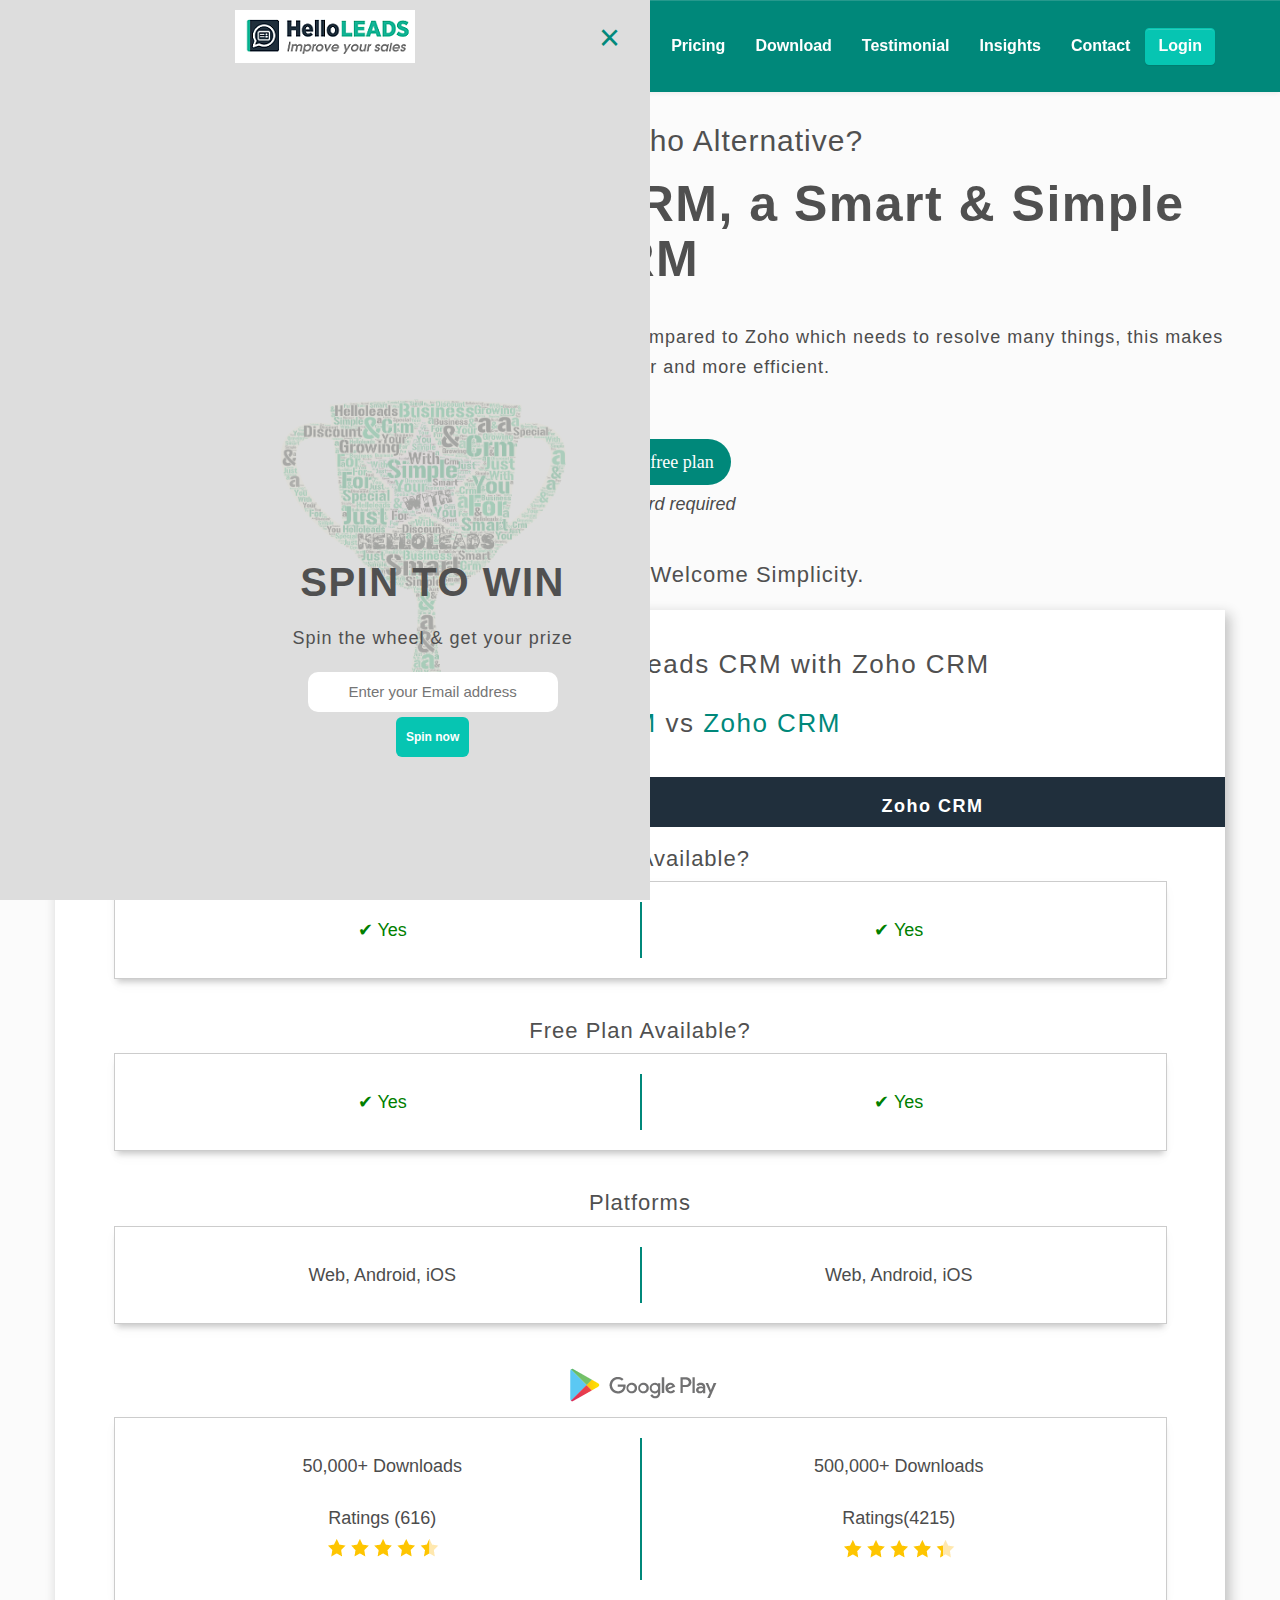
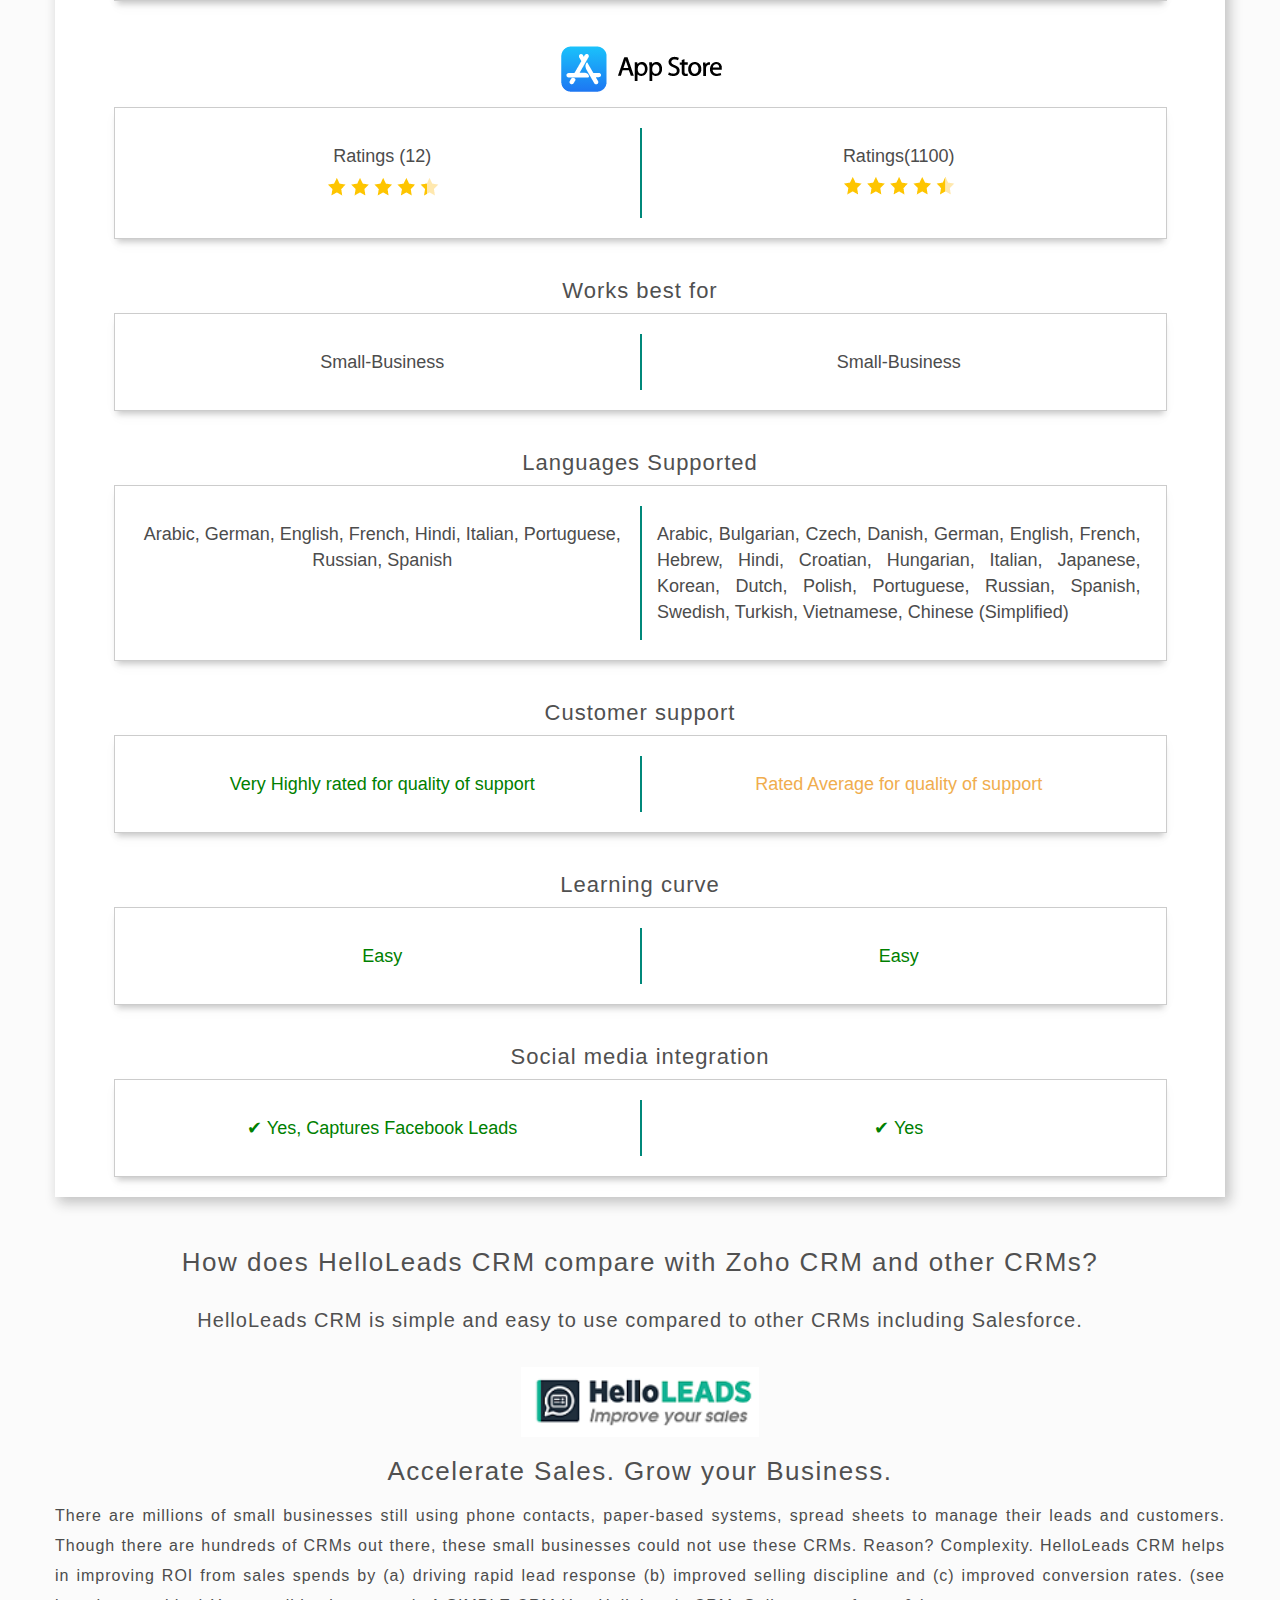
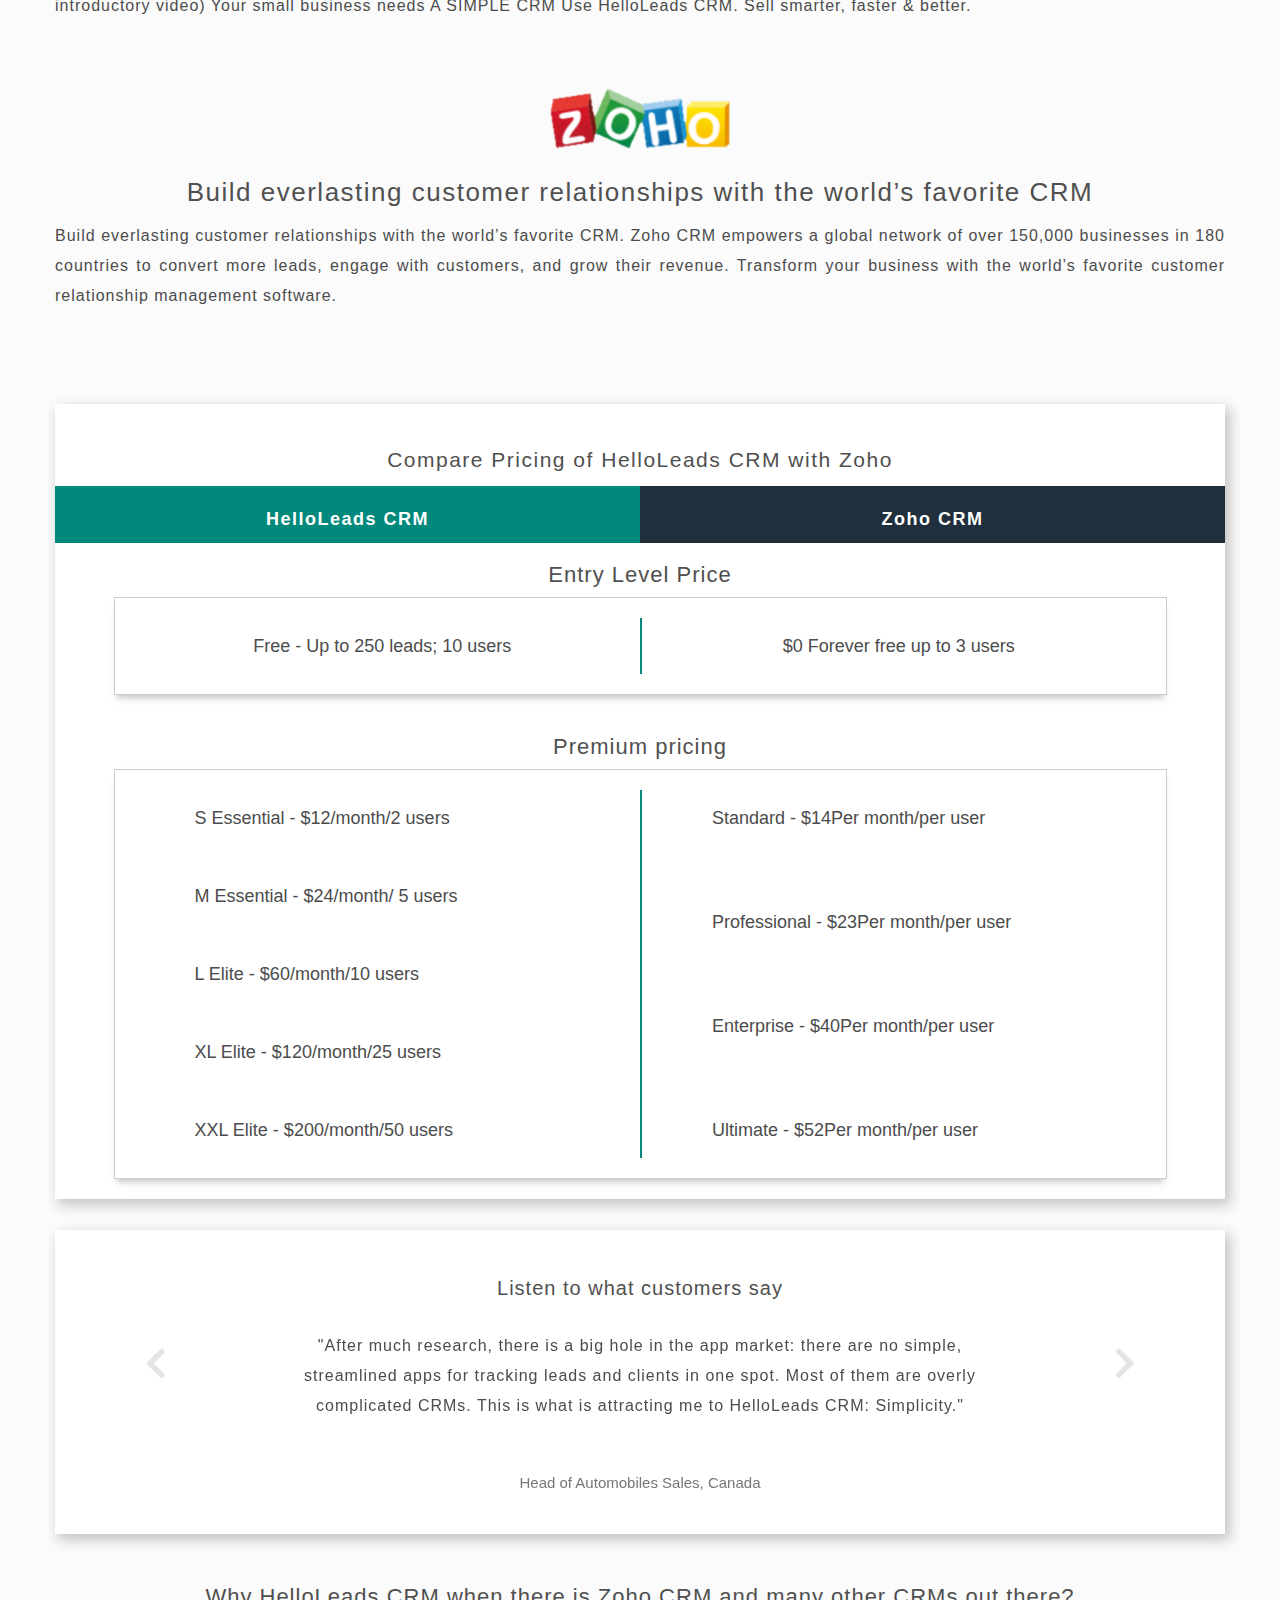
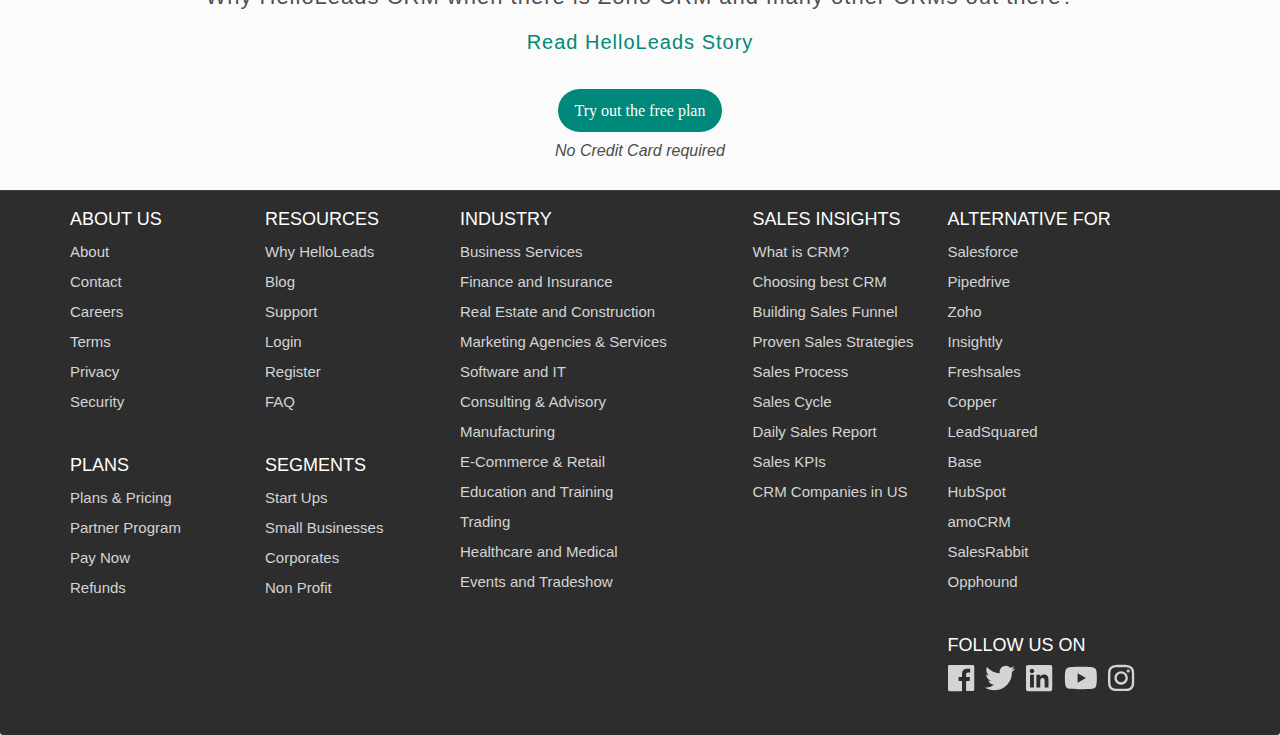
==== index.html @ 7d7be5dc "Add files via upload" ====
<!DOCTYPE html>
<!-- saved from url=(0065)https://www.helloleads.io/compare-crm/salesforce-crm-alternative/ -->
<html class="fontawesome-i2svg-active fontawesome-i2svg-complete"><head><meta http-equiv="Content-Type" content="text/html; charset=UTF-8">

<title>Salesforce  CRM Alternative | HelloLeads vs. Zoho  : A Simple CRM Software Comparison  </title>

  

  <meta name="viewport" content="width=device-width, initial-scale=1">

  <meta name="description" content="Find out why HelloLeads is a better alternative to Salesforce and other most popular CRMs in the market">

  <meta name="keywords" content="Salesforce crm alternatives, Salesforce competitors, Salesforce email alternatives, alternative for Salesforce lead management, Salesforce free alternative">



   <style type="text/css">svg:not(:root).svg-inline--fa{overflow:visible}.svg-inline--fa{display:inline-block;font-size:inherit;height:1em;overflow:visible;vertical-align:-.125em}.svg-inline--fa.fa-lg{vertical-align:-.225em}.svg-inline--fa.fa-w-1{width:.0625em}.svg-inline--fa.fa-w-2{width:.125em}.svg-inline--fa.fa-w-3{width:.1875em}.svg-inline--fa.fa-w-4{width:.25em}.svg-inline--fa.fa-w-5{width:.3125em}.svg-inline--fa.fa-w-6{width:.375em}.svg-inline--fa.fa-w-7{width:.4375em}.svg-inline--fa.fa-w-8{width:.5em}.svg-inline--fa.fa-w-9{width:.5625em}.svg-inline--fa.fa-w-10{width:.625em}.svg-inline--fa.fa-w-11{width:.6875em}.svg-inline--fa.fa-w-12{width:.75em}.svg-inline--fa.fa-w-13{width:.8125em}.svg-inline--fa.fa-w-14{width:.875em}.svg-inline--fa.fa-w-15{width:.9375em}.svg-inline--fa.fa-w-16{width:1em}.svg-inline--fa.fa-w-17{width:1.0625em}.svg-inline--fa.fa-w-18{width:1.125em}.svg-inline--fa.fa-w-19{width:1.1875em}.svg-inline--fa.fa-w-20{width:1.25em}.svg-inline--fa.fa-pull-left{margin-right:.3em;width:auto}.svg-inline--fa.fa-pull-right{margin-left:.3em;width:auto}.svg-inline--fa.fa-border{height:1.5em}.svg-inline--fa.fa-li{width:2em}.svg-inline--fa.fa-fw{width:1.25em}.fa-layers svg.svg-inline--fa{bottom:0;left:0;margin:auto;position:absolute;right:0;top:0}.fa-layers{display:inline-block;height:1em;position:relative;text-align:center;vertical-align:-.125em;width:1em}.fa-layers svg.svg-inline--fa{-webkit-transform-origin:center center;transform-origin:center center}.fa-layers-counter,.fa-layers-text{display:inline-block;position:absolute;text-align:center}.fa-layers-text{left:50%;top:50%;-webkit-transform:translate(-50%,-50%);transform:translate(-50%,-50%);-webkit-transform-origin:center center;transform-origin:center center}.fa-layers-counter{background-color:#ff253a;border-radius:1em;color:#fff;height:1.5em;line-height:1;max-width:5em;min-width:1.5em;overflow:hidden;padding:.25em;right:0;text-overflow:ellipsis;top:0;-webkit-transform:scale(.25);transform:scale(.25);-webkit-transform-origin:top right;transform-origin:top right}.fa-layers-bottom-right{bottom:0;right:0;top:auto;-webkit-transform:scale(.25);transform:scale(.25);-webkit-transform-origin:bottom right;transform-origin:bottom right}.fa-layers-bottom-left{bottom:0;left:0;right:auto;top:auto;-webkit-transform:scale(.25);transform:scale(.25);-webkit-transform-origin:bottom left;transform-origin:bottom left}.fa-layers-top-right{right:0;top:0;-webkit-transform:scale(.25);transform:scale(.25);-webkit-transform-origin:top right;transform-origin:top right}.fa-layers-top-left{left:0;right:auto;top:0;-webkit-transform:scale(.25);transform:scale(.25);-webkit-transform-origin:top left;transform-origin:top left}.fa-lg{font-size:1.33333em;line-height:.75em;vertical-align:-.0667em}.fa-xs{font-size:.75em}.fa-sm{font-size:.875em}.fa-1x{font-size:1em}.fa-2x{font-size:2em}.fa-3x{font-size:3em}.fa-4x{font-size:4em}.fa-5x{font-size:5em}.fa-6x{font-size:6em}.fa-7x{font-size:7em}.fa-8x{font-size:8em}.fa-9x{font-size:9em}.fa-10x{font-size:10em}.fa-fw{text-align:center;width:1.25em}.fa-ul{list-style-type:none;margin-left:2.5em;padding-left:0}.fa-ul>li{position:relative}.fa-li{left:-2em;position:absolute;text-align:center;width:2em;line-height:inherit}.fa-border{border:solid .08em #eee;border-radius:.1em;padding:.2em .25em .15em}.fa-pull-left{float:left}.fa-pull-right{float:right}.fa.fa-pull-left,.fab.fa-pull-left,.fal.fa-pull-left,.far.fa-pull-left,.fas.fa-pull-left{margin-right:.3em}.fa.fa-pull-right,.fab.fa-pull-right,.fal.fa-pull-right,.far.fa-pull-right,.fas.fa-pull-right{margin-left:.3em}.fa-spin{-webkit-animation:fa-spin 2s infinite linear;animation:fa-spin 2s infinite linear}.fa-pulse{-webkit-animation:fa-spin 1s infinite steps(8);animation:fa-spin 1s infinite steps(8)}@-webkit-keyframes fa-spin{0%{-webkit-transform:rotate(0);transform:rotate(0)}100%{-webkit-transform:rotate(360deg);transform:rotate(360deg)}}@keyframes fa-spin{0%{-webkit-transform:rotate(0);transform:rotate(0)}100%{-webkit-transform:rotate(360deg);transform:rotate(360deg)}}.fa-rotate-90{-webkit-transform:rotate(90deg);transform:rotate(90deg)}.fa-rotate-180{-webkit-transform:rotate(180deg);transform:rotate(180deg)}.fa-rotate-270{-webkit-transform:rotate(270deg);transform:rotate(270deg)}.fa-flip-horizontal{-webkit-transform:scale(-1,1);transform:scale(-1,1)}.fa-flip-vertical{-webkit-transform:scale(1,-1);transform:scale(1,-1)}.fa-flip-horizontal.fa-flip-vertical{-webkit-transform:scale(-1,-1);transform:scale(-1,-1)}:root .fa-flip-horizontal,:root .fa-flip-vertical,:root .fa-rotate-180,:root .fa-rotate-270,:root .fa-rotate-90{-webkit-filter:none;filter:none}.fa-stack{display:inline-block;height:2em;position:relative;width:2em}.fa-stack-1x,.fa-stack-2x{bottom:0;left:0;margin:auto;position:absolute;right:0;top:0}.svg-inline--fa.fa-stack-1x{height:1em;width:1em}.svg-inline--fa.fa-stack-2x{height:2em;width:2em}.fa-inverse{color:#fff}.sr-only{border:0;clip:rect(0,0,0,0);height:1px;margin:-1px;overflow:hidden;padding:0;position:absolute;width:1px}.sr-only-focusable:active,.sr-only-focusable:focus{clip:auto;height:auto;margin:0;overflow:visible;position:static;width:auto}</style><link rel="stylesheet" href="./HL_files/bootstrap.min.css">



        <link rel="stylesheet" href="./HL_files/bootstrap-theme.min.css">

        

        <link rel="stylesheet" src="css/external/font-awesome/css/font-awesome.min.css">



        <link href="./HL_files/css" rel="stylesheet">

        <link href="./HL_files/css(1)" rel="stylesheet">

        <link rel="stylesheet" type="text/css" href="./HL_files/css(2)">

        <link rel="stylesheet" type="text/css" href="./HL_files/compare.css">

       <link rel="stylesheet" type="text/css" href="./HL_files/customstyle.css">
<!-- ===============Google Analytics START=============== -->
<script type="text/javascript" async="" src="./HL_files/analytics.js.download"></script><script async="" src="./HL_files/analytics.js.download"></script><script type="text/javascript" src="./HL_files/analytics.js(1).download" async=""></script>
<script async="" src="./HL_files/js"></script>
<script>
window.dataLayer = window.dataLayer || [];
function gtag(){dataLayer.push(arguments);}
gtag('js', new Date());
gtag('config', 'UA-109296886-1');
</script>
<script src="https://d3js.org/d3.v3.min.js" charset="utf-8"></script>
<!-- ===============Google Analytics END=============== -->
</head>



<body id="comparebody" style="background-color: #FBFBFB;position:relative;" >



<!--<div id="infoi">
    <img class = "mainimg" src="https://appharbor.com/assets/images/stackoverflow-logo.png" height="20" width="32" />
    <div id="chart"></div>
    <img class = "closepng" src="./HL_files/cancel.png" onclick="closediv()">
    <input type="email" placeholder="Enter your Email address"/>
    <button id="spinwheel" onclick="clickspin()">Spin now</button>
</div>-->
<div id="mySidenav" class="sidenav">
  <a href="javascript:void(0)" class="closebtn" onclick="closeNav()">&times;</a>
  
  <div id="chart"></div>
  <div><img src="./HL_files/HLS_Logo.png"/></div>
  <div class="spinimg"><img src="./HL_files/helloleads3.png"/></div>
  <div class="spininput" >
  <h2 style="font-weight: 700;font-size: 40px;">SPIN TO WIN</h2>
  <h4  style="font-size: 18px; margin-top:25px;margin-bottom: 23px">Spin the wheel & get your prize</h4>
  <input id="spinemail" type="email" placeholder="Enter your Email address"/><br>

  <button id="spinwheel" onclick="clickspin()" style="margin-top:5px;">Spin now</button>
  </div>
</div>
<script type="text/javascript">
    function closeNav() {
      //document.getElementById("mySidenav").style.width = "0px!important";
      //document.getElementsByClassName("sidenav")[0].style.width = "0px";
      var x = document.querySelectorAll("#mySidenav");
      x[0].style.setProperty("width", "0", "important");
      document.getElementById("mySidenav").style.minWidth = "0px";
    }
  function closediv()
  {
    document.getElementById("infoi").style.display="none";
  }
  var maxw = 600 > document.getElementsByTagName("html")[0].offsetWidth ? document.getElementsByTagName("html")[0].offsetWidth : 500;
  var padding = {top:20, right:40, bottom:0, left:0},
            w = maxw - padding.left - padding.right,
            h = maxw - padding.top  - padding.bottom,
            r = Math.min(w, h)/2,
            rotation = 0,
            oldrotation = 0,
            picked = 100000,
            oldpick = [],
            color = d3.scale.category20();
    var colorssector = ["#01897b","#01997b","#01a97b","#01b97b","#01c97b"]
var data = [
                    {"label":"10% Discount",  "value":1},
                    {"label":"15% Discount",  "value":1},
                    {"label":"5% Discount",  "value":1},
                    {"label":"20% Discount",  "value":1},
                    {"label":"50% Discount",  "value":1},
                    {"label":"10% Discount",  "value":1},
                    {"label":"15% Discount",  "value":1},
                    {"label":"5% Discount",  "value":1},
                    {"label":"20% Discount",  "value":1},
                    {"label":"50% Discount",  "value":1}
        ];
var svg = d3.select('#chart')
            .append("svg")
            .data([data])
            .attr("width",  w + padding.left + padding.right)
            .attr("height", h + padding.top + padding.bottom);
        var container = svg.append("g")
            .attr("class", "chartholder")
            .attr("transform", "translate(" + (w/2 + padding.left) + "," + (h/2 + padding.top) + ")")
            .attr("id","svgchart");
        var vis = container
            .append("g");
           
        var pie = d3.layout.pie().sort(null).value(function(d){return 1;});

        // declare an arc generator function
        var arc = d3.svg.arc().outerRadius(r);

        // select paths, use arc generator to draw
        var arcs = vis.selectAll("g.slice")
            .data(pie)
            .enter()
            .append("g")
            .attr("class", "slice");
            

        arcs.append("path")
            .attr("fill", function(d, i){return colorssector[i%5];})
            .attr("d", function (d) {return arc(d); })
            .style({"border":"1px solid black"});

        // add the text
        arcs.append("text").attr("transform", function(d){
                d.innerRadius = 0;
                d.outerRadius = r;
                d.angle = (d.startAngle + d.endAngle)/2;
                return "rotate(" + (d.angle * 180 / Math.PI - 90) + ")translate(" + (d.outerRadius -10) +")";
            })
            .attr("text-anchor", "end")
            .style({"font-weight":"Normal", "font-size":"15px","fill":"white"})
            .text( function(d, i) {
                return data[i].label;
            });

        


        function spin(d){
            
            container.on("click", null);

            //all slices have been seen, all done
            console.log("OldPick: " + oldpick.length, "Data length: " + data.length);
            if(oldpick.length == data.length){
                console.log("done");
                container.on("click", null);
                return;
            }

            var  ps       = 360/data.length,
                 pieslice = Math.round(1440/data.length),
                 rng      = Math.floor((Math.random() * 1440) + 360);
                
            rotation = (Math.round(rng / ps) * ps);
            
            picked = Math.round(data.length - (rotation % 360)/ps);
            picked = picked >= data.length ? (picked % data.length) : picked;


            if(oldpick.indexOf(picked) !== -1){
                d3.select(this).call(spin);
                return;
            } else {
                oldpick.push(picked);
            }

            rotation += 90 - Math.round(ps/2);

            vis.transition()
                .duration(3000)
                .attrTween("transform", rotTween)
                .each("end", function(){

                    //mark question as seen
                    d3.select(".slice:nth-child(" + (picked + 1) + ") path")
                        .attr("fill", "#111");

                    //populate question
                    console.log(data[picked].label)
                    alert("Congratulations "+document.getElementById("spinemail").value+"! You won "+data[picked].label)
                    oldrotation = rotation;
                
                    //container.on("click", spin);
                });
        }

        //make arrow
        svg.append("g")
            .attr("transform", "translate(" + (w + padding.left + padding.right) + "," + ((h/2)+padding.top) + ")")
            .append("path")
            .attr("d", "M-" + (r*.15) + ",0L0," + (r*.05) + "L0,-" + (r*.05) + "Z")
            .style({"fill":"#00887a"});

          container.append("circle")
            .attr("cx", 0)
            .attr("cy", 0)
            .attr("r", 10)
            .style({"fill":"#01897b","cursor":"pointer","color":"white"});
        
        container.append("circle")
            .attr("cx", 0)
            .attr("cy", 0)
            .attr("r", r)
            .attr("stroke",function(d,i){return "#535254";})
            .attr("stroke-width",function(d,i){return 6;})
            .style({"fill":"none"})
        function rotTween(to) {
          var i = d3.interpolate(oldrotation % 360, rotation);
          return function(t) {
            return "rotate(" + i(t) + ")";
          };
        }
        
        
        function getRandomNumbers(){
            var array = new Uint16Array(1000);
            var scale = d3.scale.linear().range([360, 1440]).domain([0, 100000]);

            if(window.hasOwnProperty("crypto") && typeof window.crypto.getRandomValues === "function"){
                window.crypto.getRandomValues(array);
                console.log("works");
            } else {
                //no support for crypto, get crappy random numbers
                for(var i=0; i < 1000; i++){
                    array[i] = Math.floor(Math.random() * 100000) + 1;
                }
            }

            return array;
        }
        
        function clickspin()
        {
          if(document.getElementById("spinemail").value.trim()!="" && document.getElementById("spinemail").checkValidity())
          {
              container.on("click", spin);
              document.getElementById("svgchart").dispatchEvent(new Event('click'));
              document.getElementById("spinwheel").onclick = null;
          }
          else if(document.getElementById("spinemail").value.trim()=="")
          {
            alert("Enter Email address")
          }
          else
          {
            document.getElementById("spinemail").reportValidity()
          }
        }
</script>
<header>

    <style>
 


.login{

    position: relative;

    top: 7px;

    color: #FFF !important;

}

#header-nav ul{
  padding-top: 0px !important;
}


.bg-primary {
    background-image: linear-gradient(-135deg, #00887a 80.1%, transparent 0),linear-gradient(-45deg, #00887a 80%, transparent 0), linear-gradient(-45deg, #ffffff 100%, transparent 0) !important;
  }

 .navbar {
	padding:.5rem 1rem;
}
@media(max-width: 1080px){
	.navbar-default{
    background: linear-gradient(-45deg,#00887a 80%,transparent 0), linear-gradient(-45deg,#00887a 100%,transparent 0) !important;
}
}
@media(max-width: 936px){
    .navbar-default .navbar-nav>li>a, .navbar .btn-primary{
    	font-size : 12px !important;
    }
}
@media (max-width: 767px) and (min-width: 320px){
.bg-primary {
    background-image: none !important;
    background-color: #fff !important;
}
}
@media (max-width: 767px){
.navbar {
    background: #FFF !important;
}
.navbar-nav{
  background: #fff;
}
 
.navbar-nav .nav-item .nav-link {
    font-weight: 600;
    font-size: 16px;
    color: #00887a !important;
}

}
.navbar-dark .navbar-toggler {
    border-color: #00887a;
}

.navbar-toggler {
    padding: .25rem .75rem .25rem .75rem;
    font-size: 1.25rem;
    line-height: 1;
    background-color: transparent;
    border: 1px solid transparent;
    border-radius: .25rem;
    position: relative;
    top: -1px;
}

 .navbar-toggler:focus, .navbar-toggler:active {
 outline: none;
 box-shadow: none;
 }
 
 @media(max-width: 767px){
  .navbar-nav{
    border-bottom: 1px solid #f1f1f1;
  }
 }
 
 .navbar-collapse {

    -ms-flex-preferred-size: 100%;

    flex-basis: 100%;

    -ms-flex-positive: 1;

    flex-grow: 1;

    -ms-flex-align: center;

    align-items: center;

}

.collapse {
    display: none;
}



.collapse.show {
    display: block;

}

#infoi {
  z-index: 2000;
    background-color:rgba(12,12,12,0.5);
    position: fixed;
    top: 0px;
    left: 0px;
    width: 100%;
    height: 100%;
}
#infoi input
{
    position: absolute;
    top: 80%;
    left: 30%;
    transform: translate(-30%, -80%);
    border-radius: 10px;
    border: none;
    width: 50%;
    height: 50px;
    text-align: center;
    color: black;
    font-size: 20px;
}
#infoi button
{
    position: absolute;
    right: 20%;
    top: 80%;
    transform: translate(10%, -80%);
    height: 50px;
    padding-left: 10px;
    padding-right: 10px;
    color: white;
    font-weight: bold;
    font-size: 18px;
    border-radius: 6px;
    border: none;
    background-color: #06c5b2;
}
#infoi .closepng
{
  position: absolute;
  right: 5%;
  top: 5%;
  width: 50px;
  cursor: pointer;
}
#chart
{
  width:500px;
  height:400px;
  position: absolute;
  left : -227px;
  top: 50%;
  transform: translate(0,-50%);
}
 @media(max-width: 740px)
 {
    .sidenav {
        width: 100% !important;
        padding: 0 !important;
        overflow: hidden;
    }
    .spininput h4
    {
        font-size: 15px !important;
    }
    .spininput
    {
           position: absolute;
            left: 50%!important;
            top: 65%!important;
            transform: translate(-50%,-10%);
            width: 70%!important;
            opacity: 0.3 !important;
    }
    .spininput button,.spininput input
    {
        width: 100% !important;
        margin-top: 10px;
        margin-bottom: 10px;
    }
    .spininput h2
    {
        font-size: 28px !important;
    }
    .spininput h4
    {
        font-size: 15px !important;
    }
    .spininput h2,.spininput h4
    {
        margin-bottom: 2px!important;
        margin-top:5px!important;
    }
    #chart
    {
        top:2%!important;
        transform: translate(0px,2%);
    }
    .spinimg img
    {
        left : 50% !important;
        width: 400px !important;
        transform: translateX(-50%);
        bottom:2% !important;
    }
}
@media(max-width: 940px) and (min-width: 740px)
 {

    .spininput
    {
        position: absolute;
        left: 45%!important;
        top : 60%!important;
    }
    .spininput h4
    {
        font-size: 15px !important;
    }
    
 }

.sidenav {
  height: 100%;
  width: 650px;

  position: fixed;
  z-index: 3000;
  top: 0;
  left: 0;
  background-color: #ddd;
  overflow-x: hidden;
  transition: 0.5s;
  padding-top: 10px;
  text-align: center;
}

.sidenav h3 {
  padding: 8px 8px 8px 32px !important;
  margin-top: 10px;
  margin-left: -100px;
  text-decoration: none;
  font-size: 25px !important; 
  color: #818181 !important;
  display: block !important;
  transition: 0.3s !important;
  font-weight: 800 !important;
}


.sidenav .closebtn {
  position: absolute;
  top: 0;
  right: 25px;
  font-size: 36px;
  margin-top: 20px;
  margin-left: 50px;
  color: #01897b;
  padding: 5px;
}
.spininput
{
    position: absolute;
    left: 45%;
    top: 60%;


}
.sidenav input
{
    
    border-radius: 10px;
    border: none;
    width: 250px;
    height: 40px;
    text-align: center;
    color: black;
    font-size: 15px;
}
.sidenav button
{
    
    height: 40px;
    padding-left: 10px;
    padding-right: 10px;
    color: white;
    font-weight: bold;
    font-size: 12px;
    border-radius: 6px;
    border: none;
    background-color: #06c5b2;
}
.spinimg img
{
    width: 300px;
    position: absolute;
    left: 42%;
    z-index: -1;
    bottom: 20%;
    opacity: 0.4;
}
@media screen and (max-height: 450px) {
  .sidenav {padding-top: 15px;}
  .sidenav a {font-size: 18px;}
}
</style>





<!-- =================Common Header================= -->



<nav id="header-nav" class="navbar navbar-default navbar-fixed-top bg-primary">



<div class="container-fluid">



<div class="navbar-header">



<div class="navbar-brand" style="margin-left: -25px;">



<a href="https://www.helloleads.io/" target="_blank"><img src="./HL_files/HLS_Logo.png"></a>



</div>



<button type="button" id="navbar-Toggle" class="navbar-toggle collapsed" data-toggle="collapse" data-target="#collapsable-nav" aria-expanded="false">



<span class="sr-only">Toggle Navigation</span>



<span class="icon-bar"></span>



<span class="icon-bar"></span>



<span class="icon-bar"></span>



</button>



</div>



<div id="collapsable-nav" class="collapse navbar-collapse">



<ul id="nav-list" class="nav navbar-nav navbar-right">







<li><a href="https://www.helloleads.io/#features" target="_blank">Why HelloLeads</a></li>



<li><a href="https://www.helloleads.io/#extra-features" target="_blank">Features</a></li>



<li><a href="https://www.helloleads.io/#pricing" target="_blank">Pricing</a></li>



<li><a href="https://www.helloleads.io/#download" target="_blank">Download</a></li>



<li><a href="https://www.helloleads.io/#team" target="_blank">Testimonial</a></li>



<li><a href="https://www.helloleads.io/blog/" target="_blank">Insights</a></li>



<li><a href="https://www.helloleads.io/contact" target="_blank">Contact</a></li>



<li><button class="btn btn-primary login" style="margin-right: 20px;"><a style="color: #FFF !important;text-shadow: none;" href="https://app.helloleads.io/index.php/app/account/login" target="_blank">Login</a> </button></li> 





</ul>



</div> 



</div>



</nav>







 <!-- Form -->

   <!--  <div class="modal fade" id="exampleModal" tabindex="-1" role="dialog" aria-labelledby="exampleModalLabel" aria-hidden="true">

     <div class="modal-dialog" role="document">

      <div class="modal-content">

      <div class="modal-header">

        <h5 class="modal-title" id="exampleModalLabel">Call me now</h5>

        <button type="button" class="close" data-dismiss="modal" aria-label="Close">

          <span aria-hidden="true">&times;</span>

        </button>

      </div>

      <div class="modal-body">

      

      <div class='form-bottom' id='form_sample' data-key='c93041c29736f481d17fa2a25048d8e3'></div>

        

        

      </div>

      

    </div>

  </div>

</div> 



<script>

 $('#exampleModal').submit(function(e) {

    $("#exampleModal").modal("hide") 

});

</script>



<script>

  $(function() {

    $('#exampleModal').on('submit', function(e) {

          e.preventDefault();

          setTimeout(function() {

               window.location.reload();

          },2000);

          this.submit();

    });

});

</script>





 <script type='text/javascript' src='https://app.helloleads.io/js/intial.js'></script> -->
</header>



<section id="compare"> 

  <div class="container">

    

    <div class="row">

      <h3 class="r1 text-center" style=" font-weight:500;">Looking for a  <span>  Zoho </span> Alternative?</h3>
      <h2 class="r2 text-center" style="font-weight:bold;margin-top:2rem;"> Meet <span>HELLOLEADS CRM,</span> a Smart & Simple CRM</h2>
      <p class="text-center" style="font-size:18px;margin-top:3rem;">HelloLeads CRM is simpler to implement basic use cases when compared to Zoho which needs to resolve many things, this makes HelloLeads CRM faster and more efficient. </p>
    </div>
<style type="text/css">
	#compare .r1
	{
		font-size : 30px;
	}
	#compare .r2
	{
		font-size : 50px;
	}
	@media(max-width:767px){
		#compare .r1
		{
			font-size : 24px;
		}
		#compare .r2
		{
			font-size : 36px;
		}
	}
	.tab-title
	{
		background: #01897b;
	}
	.tab-title h2
	{
		font-size: 18px !important;
		font-weight: bolder !important;
		color: #fff !important;
	}
	.tab{
			margin: 0px !important
		}
	.table-title h3
	{
		font-size: 22px !important;
	}
	.tab-comp
	{
		box-shadow: 0 6px 6px -3px rgb(0 0 0 / 20%), 0px 10px 14px 1px rgb(0 0 0 / 1%), 0px 4px 18px 3px rgb(0 0 0 / 1%);
		padding: 20px 10px;
		border: 1px solid #ccc;
	}
	.table-comp-div 
	{
		padding: 15px;
		font-weight: 400;
		font-size: 18px;

	}
</style>


    <div class="bu text-center paynow">  

      <!--<a href="https://app.helloleads.io/index.php/app/account/register" target="_blank" role="button" class="btn btn btn-lg nounderline">Sign up for 14 days trial<br></a>-->
	  
	  <a href="https://app.helloleads.io/index.php/app/account/register" target="_blank" role="button" class="btn btn btn-lg nounderline" style="font-size:18px">Try out the free plan<br></a>

      <h6 style="text-align: center; font-size: 18px;"><i> No Credit Card required </i> </h6>

    </div><br>



    <div class="row">

      <h3 class="text-center" style="padding-bottom: 13px;">Goodbye Complexity. Welcome Simplicity. </h3>

    </div>

	</div>

 </section>


<section id="heading"> 

    <div class="container s">

      <div class="row text-center">

         

         <h2 style="margin-top: 40px;"> Compare features of <span> HelloLeads CRM </span> with <span>Zoho CRM</span> </h2>

      </div>

<div class="row text-center">
  
  <h2 style="margin-bottom: 40px;"> <a href="https://www.helloleads.io/#pricing" target="_blank" style="color: #00887a"> HelloLeads CRM </a> vs<a href="http://www.zoho.com/crm/" target="_blank" style="color: #00887a"> Zoho CRM</a> </h2>

  <div  class="header-tab tab row text-center" onload="setheaderssticky()" style="position: sticky;z-index:999;background:#202f3c">
  	<div class="tab-title col-md-6 col-sm-6 col-xs-6 col-lg-6 text-center">
  		<h2>HelloLeads <span class="crmdown">CRM</span></h2>
  	</div>
  	<div class="tab-title col-md-6 col-sm-6 col-xs-6 col-lg-6 text-center" style="background: #202f3c">
  		<h2>Zoho <span class="crmdown">CRM</span></h2>
  	</div>
  </div>
  <div class="tab row text-center">
  	<div class="table-title text-center"><h3>Free Trial Available?</h3></div></div>
  	<div class="tab-comp row" style="width:90%; margin: auto;margin-bottom:20px;">
  		<div class="table-comp-div col-md-6 col-sm-6 col-xs-6 col-lg-6 text-center" style="color: green">
  			&#10004; Yes
  		</div>
  		<div class="table-comp-div col-md-6 col-sm-6 col-xs-6 col-lg-6 text-center" style="border-left: 2px solid #00887a; color:green">&#10004; Yes</div>
  </div>
  <div class="tab row text-center">
  	<div class="table-title text-center"><h3>Free Plan Available?</h3></div></div>
  	<div class="tab-comp row" style="width:90%; margin: auto;margin-bottom:20px;">
  		<div class="table-comp-div col-md-6 col-sm-6 col-xs-6 col-lg-6 text-center" style="color: green">
  			&#10004; Yes
  		</div>
  		<div class="table-comp-div col-md-6 col-sm-6 col-xs-6 col-lg-6 text-center" style="border-left: 2px solid #00887a; color:green">&#10004; Yes</div>
  </div>
  <div class="tab row text-center">
  	<div class="table-title text-center"><h3>Platforms</h3></div></div>
  	<div class="tab-comp row" style="width:90%; margin: auto;margin-bottom:20px;">
  		<div class="table-comp-div col-md-6 col-sm-6 col-xs-6 col-lg-6 text-center">
  			Web, Android, iOS
  		</div>
  		<div class="table-comp-div col-md-6 col-sm-6 col-xs-6 col-lg-6 text-center" style="border-left: 2px solid #00887a;">Web, Android, iOS</div>
  </div>
  <div class="tab row text-center">
  	<div class="table-title text-center"><h3><img src="./HL_files/pstr.png"></h3></div></div>
  	<div class="tab-comp row" style="width:90%; margin: auto;margin-bottom:20px;">
  		<div class="table-comp-div col-md-6 col-sm-6 col-xs-6 col-lg-6 text-center">
  			50,000+ Downloads<br><br> Ratings (616)<br><img src="./HL_files/star44.png">
  		</div>
  		<div class="table-comp-div col-md-6 col-sm-6 col-xs-6 col-lg-6 text-center" style="border-left: 2px solid #00887a;">500,000+ Downloads<br><br> Ratings(4215)<br><img src="./HL_files/star42.png"></div>
  </div>
  <div class="tab row text-center">
  	<div class="table-title text-center"><h3><img src="./HL_files/apstr.png"></h3></div></div>
  	<div class="tab-comp row" style="width:90%; margin: auto;margin-bottom:20px;">
  		<div class="table-comp-div col-md-6 col-sm-6 col-xs-6 col-lg-6 text-center">
  			Ratings (12)<br><img src="./HL_files/star42.png">
  		</div>
  		<div class="table-comp-div col-md-6 col-sm-6 col-xs-6 col-lg-6 text-center" style="border-left: 2px solid #00887a;">Ratings(1100)<br><img src="./HL_files/star44.png"></div>
  </div>
  <div class="tab row text-center">
  	<div class="table-title text-center"><h3>Works best for</h3></div></div>
  	<div class="tab-comp row" style="width:90%; margin: auto;margin-bottom:20px;">
  		<div class="table-comp-div col-md-6 col-sm-6 col-xs-6 col-lg-6 text-center">
  			Small-Business
  		</div>
  		<div class="table-comp-div col-md-6 col-sm-6 col-xs-6 col-lg-6 text-center" style="border-left: 2px solid #00887a;">Small-Business</div>
  </div>
  <div class="tab row text-center">
  	<div class="table-title text-center"><h3>Languages Supported</h3></div></div>
  	<div class="tab-comp row" style="width:90%; margin: auto;margin-bottom:20px;">
  		<div class="table-comp-div col-md-6 col-sm-6 col-xs-6 col-lg-6 text-center">
  			Arabic, German, English, French, Hindi, Italian, Portuguese, Russian, Spanish
  		</div>
  		<div class="table-comp-div col-md-6 col-sm-6 col-xs-6 col-lg-6 text-center" style="border-left: 2px solid #00887a;text-align:justify;">Arabic, Bulgarian, Czech, Danish, German, English, French, Hebrew, Hindi, Croatian, Hungarian, Italian, Japanese, Korean, Dutch, Polish, Portuguese, Russian, Spanish, Swedish, Turkish, Vietnamese, Chinese (Simplified)</div>
  </div>
  <div class="tab row text-center">
  	<div class="table-title text-center"><h3>Customer support</h3></div></div>
  	<div class="tab-comp row" style="width:90%; margin: auto;margin-bottom:20px;">
  		<div class="table-comp-div col-md-6 col-sm-6 col-xs-6 col-lg-6 text-center" style="color: green">
  			Very Highly rated for quality of support
  		</div>
  		<div class="table-comp-div col-md-6 col-sm-6 col-xs-6 col-lg-6 text-center" style="border-left: 2px solid #00887a; color:#f0ad4e">Rated Average for quality of support</div>
  </div>
  <div class="tab row text-center">
  	<div class="table-title text-center"><h3>Learning curve</h3></div></div>
  	<div class="tab-comp row" style="width:90%; margin: auto;margin-bottom:20px;">
  		<div class="table-comp-div col-md-6 col-sm-6 col-xs-6 col-lg-6 text-center" style="color: green">
  			Easy
  		</div>
  		<div class="table-comp-div col-md-6 col-sm-6 col-xs-6 col-lg-6 text-center" style="border-left: 2px solid #00887a; color:green">Easy</div>
  </div>
  <div class="tab row text-center">
  	<div class="table-title text-center"><h3>Social media integration</h3></div></div>
  	<div class="tab-comp row" style="width:90%; margin: auto;margin-bottom:20px;">
  		<div class="table-comp-div col-md-6 col-sm-6 col-xs-6 col-lg-6 text-center" style="color: green">
  			&#10004; Yes, Captures Facebook Leads
  		</div>
  		<div class="table-comp-div col-md-6 col-sm-6 col-xs-6 col-lg-6 text-center" style="border-left: 2px solid #00887a; color:green">&#10004; Yes</div>
  </div>
</div>

</div></section>

<section id="compare1">

  <div class="container">

    <div class="row text-center">

    <h2> How does HelloLeads CRM compare with Zoho CRM and other CRMs? </h2>

   <h4 style="padding-top: 22px;"> HelloLeads CRM is simple and easy to use compared to other CRMs including Salesforce.</h4><br>
   <img src="./HL_files/HLS_Logo.png" style="height:70px" />
   <h2> Accelerate Sales. Grow your Business.</h2>
   <p style="text-align:justify">There are millions of small businesses still using phone contacts, paper-based systems, spread sheets to manage their leads and customers. Though there are hundreds of CRMs out there, these small businesses could not use these CRMs. Reason?  Complexity.
HelloLeads CRM helps in improving ROI from sales spends by (a) driving rapid lead response (b) improved selling discipline and (c) improved conversion rates. (see introductory video)
Your small business needs
A SIMPLE CRM
Use HelloLeads CRM. Sell smarter, faster & better.</p><br><br>
<img src="./HL_files/zh.png" style="height:70px" />
   <h2> Build everlasting customer relationships with the world’s favorite CRM</h2>
   <p style="text-align:justify">Build everlasting customer relationships with the world’s favorite CRM. Zoho CRM empowers a global network of over 150,000 businesses in 180 countries to convert more leads, engage with customers, and grow their revenue. Transform your business with the world’s favorite customer relationship management software.
</p><br><br><br>
 </div>

    </div>

</section>
<section id="heading2"> 
<style type="text/css">
	#heading2 .s
	{
		box-shadow: 4px 5px 12px 1px #c3c3c3;
	    margin-bottom: 31px;
	    background: #FFF;
	    padding: 0px;
	}
	#heading2 h2 {
    line-height: 1.5;
    padding-left: 3px;
    padding-right: 3px;
    line-height: 1.5;
    font-size: 21px;
}
@media(min-width: 900px)
{
	.pric
	{
		padding-left: 70px;
	}
}
</style>
    <div class="container s">

      <div class="row text-center">

         

         <h2 style="margin-top: 40px;"> Compare Pricing of <span style="color: #;"> HelloLeads CRM </span> with <span style="color: #;">Zoho</span> </h2>

      </div>
	<div  class="header-tab tab row text-center" onload="setheaderssticky()" style="position: sticky;z-index:999;background:#202f3c">
		<div class="tab-title col-md-6 col-sm-6 col-xs-6 col-lg-6 text-center">
			<h2>HelloLeads <span class="crmdown">CRM</span></h2>
		</div>
		<div class="tab-title col-md-6 col-sm-6 col-xs-6 col-lg-6 text-center" style="background: #202f3c">
			<h2>Zoho <span class="crmdown">CRM</span></h2>
		</div>
  	</div>
  	<style type="text/css">
  		@media(max-width: 410px)
  		{
  			.crmdown
  			{
  				width: 100%;
  				display: block;
  			}
  		}
  	</style>
  	<div class="tab row text-center">
  	<div class="table-title text-center"><h3>Entry Level Price</h3></div></div>
  	<div class="tab-comp row" style="width:90%; margin: auto;margin-bottom:20px;">
  		<div class="table-comp-div col-md-6 col-sm-6 col-xs-6 col-lg-6 text-center">
  			Free - Up to 250 leads; 10 users
  		</div>
  		<div class="table-comp-div col-md-6 col-sm-6 col-xs-6 col-lg-6 text-center" style="border-left: 2px solid #00887a;">$0 Forever free up to 3 users</div>
  </div>
  <div class="tab row text-center">
  	<div class="table-title text-center"><h3>Premium pricing</h3></div></div>
  	<div class="tab-comp row" style="width:90%; margin: auto;margin-bottom:20px;">
  		<div class="br pric table-comp-div col-md-6 col-sm-6 col-xs-6 col-lg-6 text-left" style="">
  			S Essential - $12/month/2 users<br><br><br>
			M Essential - $24/month/ 5 users<br><br><br>
			L Elite - $60/month/10 users<br><br><br>
			XL Elite - $120/month/25 users<br><br><br>
			XXL Elite -  $200/month/50 users
  		</div>
  		<div class="pric table-comp-div col-md-6 col-sm-6 col-xs-6 col-lg-6 text-left" style="border-left: 2px solid #00887a;">
  			Standard - $14Per month/per user<br><br><br><br>
			Professional - $23Per month/per user<br><br><br><br>
			Enterprise - $40Per month/per user<br><br><br><br>
			Ultimate - $52Per month/per user
		</div>
  </div>
</div>
</section>

<section id="quotes">

<div class="container a">

        <div class="row">

          <h4 style="padding-top: 37px; text-align: center;">Listen to what customers say</h4>

            <div class="col-md-12" style="margin-top: -43px;">

                <div class="carousel slide" data-ride="carousel" id="quote-carousel">

                    <!-- Carousel Slides / Quotes -->

                    <div class="carousel-inner text-center">

                        <!-- Quote 1 -->

                        <div class="item active">

                            

                                <div class="row">

                                    <div class="col-sm-8 col-sm-offset-2">

                                        <p>"After much research, there is a big hole in the app market: there are no simple, streamlined apps for tracking leads and clients in one spot. Most of them are overly complicated CRMs. This is what is attracting me to HelloLeads CRM: Simplicity."</p><br>

                                       <h6 style="display: block;font-size: 100%;

    line-height: 1.42857143;

    color: #777;"> Head of Automobiles Sales, Canada </h6>

                                    </div>

                                </div>

                        </div>

                        <!-- Quote 2 -->

                        <div class="item">

                                <div class="row">

                                    <div class="col-sm-8 col-sm-offset-2">

                                        <p>"HelloLeads CRM has a beautiful interface. I love it. The workflow is so smooth. The many CRMs that I have used have complex interfaces, and have waaaay too much going on. HelloLeads CRM has done it just right"</p><br>

                                        <h6 style="display: block; font-size:100%;   line-height: 1.42857143; color: #777;">VP Sales, Real Estate Firm, United States</h6>

                                    </div>

                                </div>

                        </div>

                        

                    </div>

                    

                    <a data-slide="prev" href="https://www.helloleads.io/compare-crm/salesforce-crm-alternative/#quote-carousel" class="left carousel-control"><svg class="svg-inline--fa fa-chevron-left fa-w-10" aria-hidden="true" data-prefix="fa" data-icon="chevron-left" role="img" xmlns="http://www.w3.org/2000/svg" viewBox="0 0 320 512" data-fa-i2svg=""><path fill="currentColor" d="M34.52 239.03L228.87 44.69c9.37-9.37 24.57-9.37 33.94 0l22.67 22.67c9.36 9.36 9.37 24.52.04 33.9L131.49 256l154.02 154.75c9.34 9.38 9.32 24.54-.04 33.9l-22.67 22.67c-9.37 9.37-24.57 9.37-33.94 0L34.52 272.97c-9.37-9.37-9.37-24.57 0-33.94z"></path></svg><!-- <i class="fa fa-chevron-left"></i> --></a>

                    <a data-slide="next" href="https://www.helloleads.io/compare-crm/salesforce-crm-alternative/#quote-carousel" class="right carousel-control"><svg class="svg-inline--fa fa-chevron-right fa-w-10" aria-hidden="true" data-prefix="fa" data-icon="chevron-right" role="img" xmlns="http://www.w3.org/2000/svg" viewBox="0 0 320 512" data-fa-i2svg=""><path fill="currentColor" d="M285.476 272.971L91.132 467.314c-9.373 9.373-24.569 9.373-33.941 0l-22.667-22.667c-9.357-9.357-9.375-24.522-.04-33.901L188.505 256 34.484 101.255c-9.335-9.379-9.317-24.544.04-33.901l22.667-22.667c9.373-9.373 24.569-9.373 33.941 0L285.475 239.03c9.373 9.372 9.373 24.568.001 33.941z"></path></svg><!-- <i class="fa fa-chevron-right"></i> --></a>

                </div>

            </div>

        </div>

    </div>

  </section>



   <section id="story">

  <div class="container">

    <div class="row text-center paynow">

      <h3>Why HelloLeads CRM when there is Zoho CRM and many other CRMs out there? </h3>

      <h4 style="padding-top: 12px;"><a href="https://www.helloleads.io/blog/improving-sales/helloleads-story/" target="_blank" style="color: #00887a"> Read HelloLeads Story  </a> </h4><br>

      <a href="https://app.helloleads.io/index.php/app/account/register" target="_blank" role="button" class="btn btn btn-lg nounderline">Try out the free plan</a><br>

      <h6 style="text-align: center; font-size: 16px; padding-bottom: 20px;"><i> No Credit Card required </i> </h6>

    </div>

  </div>

</section>


 

        <script src="./HL_files/jquery.min.js.download"></script>



        <script defer="" src="./HL_files/all.js.download"></script>



        <script src="./HL_files/bootstrap.min.js.download"></script>  



      



<footer>

  
        

<style>

body{
  font-family: "Roboto",serif;
  font-weight: 400;
  letter-spacing: 0;
  -webkit-font-smoothing: antialiased;
  font-size: 15px;
  line-height: 26px;
  color: #4c4c4c;
  margin: 0;
  overflow-x: hidden;
  padding: 0; 
}

#about,#resources,#plans,#industry,#compares{

    line-height: 2;

}

#compares .followus .fa-2x {
    padding: 10px;
    font-size: 50px;
    width: 70px;
    margin: 5px 0px;
    border-radius: 50%;
    background-color: #585858;
    color: #d4d4d4;
    margin-right: 13px;
    margin-top: 12px;
}

.panel-footer{

    background-color: #2d2d2d;

    border-top: 1px solid #404040;

}

.panel-footer span {
    color: #FFF;
    font-size: 18px;
    padding-bottom: 15px;
    text-transform: uppercase;
}

.panel-footer a{

    text-decoration: none;

    color:#d4d4d4;

}

.calendly-badge-content{
  background: rgb(32, 47, 60) !important;
}

</style>
    <!-- =================Common Footer================= -->
<div class="panel-footer">



<div class="container">



<div class="row">



<section id="about" class="col-sm-2">



<span>ABOUT US</span><br>



<a href="https://www.helloleads.io/about/" target="_blank">About</a><br>



<a href="https://www.helloleads.io/contact" target="_blank">Contact</a><br>



<a href="https://www.helloleads.io/careers" target="_blank">Careers</a><br>



<a href="https://www.helloleads.io/terms" target="_blank">Terms</a><br>



<a href="https://www.helloleads.io/privacy/" target="_blank">Privacy</a><br>



<a href="https://www.helloleads.io/security/" target="_blank">Security</a>

<hr class="visible-xs"><br><br>

<span> PLANS</span><br>

   

<a href="https://www.helloleads.io/pricing" target="_blank">Plans &amp; Pricing</a><br>



<a href="https://www.helloleads.io/partners/" target="_blank">Partner Program</a><br>



<a href="https://www.helloleads.io/pricing/paymentoption.php" target="_blank">Pay Now</a><br>



<a href="https://www.helloleads.io/refunds/" target="_blank">Refunds</a><br>



<hr class="visible-xs"><br>


</section>







<section id="plans" class="col-sm-2">

    <span>RESOURCES</span><br>

   

<a href="https://www.helloleads.io/#features" target="_blank">Why HelloLeads</a><br>



<a href="https://www.helloleads.io/blog" target="_blank">Blog</a><br> 


<a href="https://www.helloleads.io/support" target="_blank">Support</a><br>



<a href="https://app.helloleads.io/index.php/app/account/login" target="_blank">Login</a><br>



<a href="https://app.helloleads.io/index.php/app/account/register" target="_blank">Register</a><br>

<a href="https://helloleads.io/faq" target="_blank">FAQ</a><br>



<hr class="visible-xs"><br>



<span class="segment">SEGMENTS</span><br>



<a href="https://www.helloleads.io/segments/#startup" target="_blank">Start Ups</a><br>



<a href="https://www.helloleads.io/segments/#smallbusiness" target="_blank">Small Businesses</a><br>



<a href="https://www.helloleads.io/segments/#corporates" target="_blank">Corporates</a><br>



<a href="https://www.helloleads.io/segments/#nonprofit" target="_blank">Non Profit</a><br>



<hr class="visible-xs">



</section>



<section id="industry" class="col-sm-3">

    <span> INDUSTRY</span><br>

   

    <a href="https://www.helloleads.io/industry/Business-services/" target="_blank">Business Services</a><br>



<a href="https://www.helloleads.io/industry/Finance/" target="_blank">Finance and Insurance</a><br>



<a href="https://www.helloleads.io/industry/construction/" target="_blank">Real Estate and Construction</a><br>



<a href="https://www.helloleads.io/industry/Marketing/" target="_blank">Marketing Agencies &amp; Services</a><br>



<a href="https://www.helloleads.io/industry/Software/" target="_blank">Software and IT</a><br>



<a href="https://www.helloleads.io/industry/consulting-and-advisory-services/" target="_blank">Consulting &amp; Advisory</a><br>



<a href="https://www.helloleads.io/industry/Manufacturing/" target="_blank">Manufacturing</a><br>



<a href="https://www.helloleads.io/industry/ecommerce/" target="_blank">E-Commerce &amp; Retail</a><br>



<a href="https://www.helloleads.io/industry/Education-and-Training/" target="_blank">Education and Training</a><br>



<a href="https://www.helloleads.io/industry/Trading/" target="_blank">Trading</a><br>



<a href="https://www.helloleads.io/industry/Healthcare-and-Medical/" target="_blank">Healthcare and Medical</a><br>



<a href="https://www.helloleads.io/industry/Events-and-Tradeshows/" target="_blank">Events and Tradeshow</a><br>



<hr class="visible-xs">



</section>







<section id="resources" class="col-sm-2">



<span>Sales Insights</span><br>

              <a href="https://www.helloleads.io/blog/all/improving-sales/what-is-crm/" target="_blank">What is CRM?</a><br>
            
              <a href="https://www.helloleads.io/blog/all/marketing-and-sales/choosing-best-crm-for-your-small-business-a-beginners-guide/" target="_blank">Choosing best CRM</a><br>
            
              <a href="https://www.helloleads.io/blog/all/beginners-guide-building-a-super-sales-funnel-for-your-small-business/" target="_blank">Building Sales Funnel</a><br>
            
              <a href="https://www.helloleads.io/blog/all/customer-success/proven-sales-strategy-for-small-businesses/" target="_blank">Proven Sales Strategies</a><br>

              <a href="https://www.helloleads.io/blog/all/sales-process-a-roadmap-to-close-deals-faster/" target="_blank">Sales Process</a><br>
            
              <a href="https://www.helloleads.io/blog/all/sales-cycle-make-your-sales-cycle-run-better-faster/" target="_blank">Sales Cycle</a><br>      
            
              <a href="https://www.helloleads.io/blog/all/daily-sales-report-dsr/" target="_blank">Daily Sales Report</a><br>           
            
              <a href="https://www.helloleads.io/blog/all/improving-sales/sales-report-template-for-small-businesses-to-improve-sales-performance/" target="_blank">Sales KPIs</a><br>
            
              <a href="https://www.helloleads.io/blog/all/product/top-crm-companies-in-us/" target="_blank">CRM Companies in US</a>
            
            <br>


<hr class="visible-xs">



</section>



<section id="compares" class="col-sm-3">



<span>ALTERNATIVE FOR</span><br>



<a href="https://www.helloleads.io/compare-crm/salesforce-crm-alternative/" target="_blank">Salesforce</a><br>



<a href="https://www.helloleads.io/compare-crm/pipedrive-crm-alternative/" target="_blank">Pipedrive</a><br>



<a href="https://www.helloleads.io/compare-crm/zoho-crm-alternative/" target="_blank">Zoho</a><br>



<a href="https://www.helloleads.io/compare-crm/insightly-crm-alternative/" target="_blank">Insightly</a><br>



<a href="https://www.helloleads.io/compare-crm/freshsales-crm-alternative/" target="_blank">Freshsales</a><br>



<a href="https://www.helloleads.io/compare-crm/copper-crm-alternative/" target="_blank">Copper</a><br>



<a href="https://www.helloleads.io/compare-crm/leadsquared-crm-alternative/" target="_blank">LeadSquared</a><br>



<a href="https://www.helloleads.io/compare-crm/base-crm-alternative/" target="_blank">Base</a><br>



<a href="https://www.helloleads.io/compare-crm/hubspot-crm-alternative/" target="_blank">HubSpot</a><br>



<a href="https://www.helloleads.io/compare-crm/amoCRM-crm-alternative/" target="_blank">amoCRM</a><br>



<a href="https://www.helloleads.io/compare-crm/salesrabbit-crm-alternative/" target="_blank">SalesRabbit</a><br>



<a href="https://www.helloleads.io/compare-crm/opphound-crm-alternative/" target="_blank">Opphound</a><br><br>





<span class="followus">Follow Us on</span><br>

<a href="https://www.facebook.com/HelloLeads.io/?pnref=lhc" target="_blank" title="Facebook" style="

    padding-right: 7px;

"><svg class="svg-inline--fa fa-facebook fa-w-14 fa-2x" aria-hidden="true" data-prefix="fab" data-icon="facebook" role="img" xmlns="http://www.w3.org/2000/svg" viewBox="0 0 448 512" data-fa-i2svg=""><path fill="currentColor" d="M448 56.7v398.5c0 13.7-11.1 24.7-24.7 24.7H309.1V306.5h58.2l8.7-67.6h-67v-43.2c0-19.6 5.4-32.9 33.5-32.9h35.8v-60.5c-6.2-.8-27.4-2.7-52.2-2.7-51.6 0-87 31.5-87 89.4v49.9h-58.4v67.6h58.4V480H24.7C11.1 480 0 468.9 0 455.3V56.7C0 43.1 11.1 32 24.7 32h398.5c13.7 0 24.8 11.1 24.8 24.7z"></path></svg><!-- <i class="fab fa-facebook fa-2x"></i> --></a>

<a href="https://twitter.com/HelloLeads_io" target="_blank" title="Twitter" style="

    padding-right: 7px;

"><svg class="svg-inline--fa fa-twitter fa-w-16 fa-2x" aria-hidden="true" data-prefix="fab" data-icon="twitter" role="img" xmlns="http://www.w3.org/2000/svg" viewBox="0 0 512 512" data-fa-i2svg=""><path fill="currentColor" d="M459.37 151.716c.325 4.548.325 9.097.325 13.645 0 138.72-105.583 298.558-298.558 298.558-59.452 0-114.68-17.219-161.137-47.106 8.447.974 16.568 1.299 25.34 1.299 49.055 0 94.213-16.568 130.274-44.832-46.132-.975-84.792-31.188-98.112-72.772 6.498.974 12.995 1.624 19.818 1.624 9.421 0 18.843-1.3 27.614-3.573-48.081-9.747-84.143-51.98-84.143-102.985v-1.299c13.969 7.797 30.214 12.67 47.431 13.319-28.264-18.843-46.781-51.005-46.781-87.391 0-19.492 5.197-37.36 14.294-52.954 51.655 63.675 129.3 105.258 216.365 109.807-1.624-7.797-2.599-15.918-2.599-24.04 0-57.828 46.782-104.934 104.934-104.934 30.213 0 57.502 12.67 76.67 33.137 23.715-4.548 46.456-13.32 66.599-25.34-7.798 24.366-24.366 44.833-46.132 57.827 21.117-2.273 41.584-8.122 60.426-16.243-14.292 20.791-32.161 39.308-52.628 54.253z"></path></svg><!-- <i class="fab fa-twitter fa-2x"></i> --></a>

<a href="https://www.linkedin.com/company/helloleads" target="_blank" title="Linkedin" style="

    padding-right: 7px;

"><svg class="svg-inline--fa fa-linkedin fa-w-14 fa-2x" aria-hidden="true" data-prefix="fab" data-icon="linkedin" role="img" xmlns="http://www.w3.org/2000/svg" viewBox="0 0 448 512" data-fa-i2svg=""><path fill="currentColor" d="M416 32H31.9C14.3 32 0 46.5 0 64.3v383.4C0 465.5 14.3 480 31.9 480H416c17.6 0 32-14.5 32-32.3V64.3c0-17.8-14.4-32.3-32-32.3zM135.4 416H69V202.2h66.5V416zm-33.2-243c-21.3 0-38.5-17.3-38.5-38.5S80.9 96 102.2 96c21.2 0 38.5 17.3 38.5 38.5 0 21.3-17.2 38.5-38.5 38.5zm282.1 243h-66.4V312c0-24.8-.5-56.7-34.5-56.7-34.6 0-39.9 27-39.9 54.9V416h-66.4V202.2h63.7v29.2h.9c8.9-16.8 30.6-34.5 62.9-34.5 67.2 0 79.7 44.3 79.7 101.9V416z"></path></svg><!-- <i class="fab fa-linkedin fa-2x"></i> --></a>

<a href="https://www.youtube.com/channel/UC1MmmrHqJTxfTwK_eSTaqlw" target="_blank" title="YouTube" style="

    padding-right: 7px;

"><svg class="svg-inline--fa fa-youtube fa-w-18 fa-2x youtube" aria-hidden="true" data-prefix="fab" data-icon="youtube" role="img" xmlns="http://www.w3.org/2000/svg" viewBox="0 0 576 512" data-fa-i2svg=""><path fill="currentColor" d="M549.655 124.083c-6.281-23.65-24.787-42.276-48.284-48.597C458.781 64 288 64 288 64S117.22 64 74.629 75.486c-23.497 6.322-42.003 24.947-48.284 48.597-11.412 42.867-11.412 132.305-11.412 132.305s0 89.438 11.412 132.305c6.281 23.65 24.787 41.5 48.284 47.821C117.22 448 288 448 288 448s170.78 0 213.371-11.486c23.497-6.321 42.003-24.171 48.284-47.821 11.412-42.867 11.412-132.305 11.412-132.305s0-89.438-11.412-132.305zm-317.51 213.508V175.185l142.739 81.205-142.739 81.201z"></path></svg><!-- <i class="fab fa-youtube fa-2x youtube"></i> --></a>

<a href="https://www.instagram.com/helloleads.io/" target="_blank" title="Instagram" style="

    padding-right: 7px;

"><svg class="svg-inline--fa fa-instagram fa-w-14 fa-2x" aria-hidden="true" data-prefix="fab" data-icon="instagram" role="img" xmlns="http://www.w3.org/2000/svg" viewBox="0 0 448 512" data-fa-i2svg=""><path fill="currentColor" d="M224.1 141c-63.6 0-114.9 51.3-114.9 114.9s51.3 114.9 114.9 114.9S339 319.5 339 255.9 287.7 141 224.1 141zm0 189.6c-41.1 0-74.7-33.5-74.7-74.7s33.5-74.7 74.7-74.7 74.7 33.5 74.7 74.7-33.6 74.7-74.7 74.7zm146.4-194.3c0 14.9-12 26.8-26.8 26.8-14.9 0-26.8-12-26.8-26.8s12-26.8 26.8-26.8 26.8 12 26.8 26.8zm76.1 27.2c-1.7-35.9-9.9-67.7-36.2-93.9-26.2-26.2-58-34.4-93.9-36.2-37-2.1-147.9-2.1-184.9 0-35.8 1.7-67.6 9.9-93.9 36.1s-34.4 58-36.2 93.9c-2.1 37-2.1 147.9 0 184.9 1.7 35.9 9.9 67.7 36.2 93.9s58 34.4 93.9 36.2c37 2.1 147.9 2.1 184.9 0 35.9-1.7 67.7-9.9 93.9-36.2 26.2-26.2 34.4-58 36.2-93.9 2.1-37 2.1-147.8 0-184.8zM398.8 388c-7.8 19.6-22.9 34.7-42.6 42.6-29.5 11.7-99.5 9-132.1 9s-102.7 2.6-132.1-9c-19.6-7.8-34.7-22.9-42.6-42.6-11.7-29.5-9-99.5-9-132.1s-2.6-102.7 9-132.1c7.8-19.6 22.9-34.7 42.6-42.6 29.5-11.7 99.5-9 132.1-9s102.7-2.6 132.1 9c19.6 7.8 34.7 22.9 42.6 42.6 11.7 29.5 9 99.5 9 132.1s2.7 102.7-9 132.1z"></path></svg><!-- <i class="fab fa-instagram fa-2x"></i> --></a>



</section>



</div>



<br>





<!-- Calendly badge widget begin -->

<!--<link href="https://assets.calendly.com/assets/external/widget.css" rel="stylesheet">-->

<!--<script src="https://assets.calendly.com/assets/external/widget.js" type="text/javascript"></script>-->

<!--<script type="text/javascript">Calendly.initBadgeWidget({url: 'https://calendly.com/helloleads/demo', text: 'Schedule a demo<span> and Get 14 days more</span>', color: '#FFB300', branding: false});</script>-->

<!-- Calendly badge widget end -->



</div></div></footer>


<script type="text/javascript">
	window.addEventListener("resize",setheaderssticky);
	function setheaderssticky()
	{
		document.getElementsByClassName("header-tab")[0].style.top = document.getElementById("header-nav").offsetHeight+'px';
		document.getElementsByClassName("header-tab")[1].style.top = document.getElementById("header-nav").offsetHeight+'px';
	}
	setheaderssticky()
</script>




</body></html>
---- HL_files/compare.css ----
.paynow .btn{

    background-color: #00887a;

    color: #fff !important;

}

.paynow .btn:hover{

    background-color: #00887a;

    color: #fff;

}



.paynow .btn{

    background-color: #00887a;
    font-size: 16px;
    font-family: catamaran;
    border-radius: 50px;
    color: #fff !important;

}

.paynow .btn:hover{

    background-color: #00887a;

    color: #fff;

}



a:hover{



    text-decoration: none;

    outline: 0;

    color: #23527c;

}



a:focus{

  text-decoration: none;

  outline: 0;

}





#heading .s  {

    box-shadow: 4px 5px 12px 1px #c3c3c3;

    margin-bottom: 31px;

    /* margin-top: 71px; */

    background: #FFF;

}



#quotes .a{

    box-shadow: 4px 5px 12px 1px #c3c3c3;

    margin-bottom: 31px;

    /* margin-top: 71px; */

    background: #FFF;

}





  #compare{

        padding-top: 104px;

    background-color: #FBFBFB;



  }



  #story{

    background-color: #FBFBFB;

  }



  #compare1{

     background-color: #FBFBFB;

  }



  #comparebody h2{

    font-family: "Catamaran",sans-serif;
    font-size: 26px;

    letter-spacing: 1.5px;

    font-weight: 500;

    color: #505050;

  }



  #comparebody h3{

    font-family: "Catamaran",sans-serif;

    font-size: 22px;

    letter-spacing: 1px;

    font-weight: 400;

    color: #505050;

  }



  #comparebody h4{

    font-family: "Catamaran",sans-serif;

    font-size: 20px;

    letter-spacing: 1px;

    font-weight: 400;

    color: #505050;

  }



 

    



    #compare .bu{

      margin-top: 42px;

      margin-bottom: -8px;

    }





#heading .centertable{

  text-align: center;

}







.nounderline{

    text-decoration: none !important;

}





#quote-carousel {

    padding: 0 10px 30px 10px;

    margin-top: 60px;

}

#quote-carousel .carousel-control {

    background: none;

    color: #CACACA;

    font-size: 2.3em;

    text-shadow: none;

    margin-top: 20px;

}

#quote-carousel .carousel-indicators {

    position: relative;

    right: 50%;

    top: auto;

    bottom: 0px;

    margin-top: 20px;

    margin-right: -19px;

}

#quote-carousel .carousel-indicators li {

    width: 50px;

    height: 50px;

    cursor: pointer;

    border: 1px solid #ccc;

    box-shadow: 0 0 5px rgba(0, 0, 0, 0.1);

    border-radius: 50%;

    opacity: 0.4;

    overflow: hidden;

    transition: all .4s ease-in;

    vertical-align: middle;

}

#quote-carousel .carousel-indicators .active {

    width: 128px;

    height: 128px;

    opacity: 1;

    transition: all .2s;

}

.item blockquote {

    border-left: none;

    margin: 0;

}

.item blockquote p:before {

    content: "\f10d";

    font-family: 'Fontawesome';

    float: left;

    margin-right: 10px;

}



.headingtable{

  color: #505050;

}



@media (max-width:767px){

    

    #quote-carousel .carousel-control {

    background: none;

    color: #CACACA;

    font-size: 1.3em;

    text-shadow: none;

    margin-top: 65px;

}



    #compare .bu{

      margin-top: 20px;

      margin-bottom: -8px;

    }







  #heading h3{

    font-size: 19px;

    line-height: 1.5;



  }



  #compare h2{

    padding-left: 3px;

    padding-right: 3px;

    line-height: 1.5;

    font-size: 21px;

    padding-top: 20px !important;

  }

  #story h3{

    margin-left: 9px;

    margin-right: 9px;

    line-height: 1.5;

    font-size: 19px;

  }



  #compare h3{

    line-height: 1.5;

    font-size: 19px;



  }



  #compare1 h2{

    line-height: 1.5; 

    margin-left: 9px;

    margin-right: 9px;

    font-size: 21px;



  }



  #compare1 h4{

    line-height: 1.5;

    font-size: 16px;

  }

  #heading h2{

    line-height: 1.5;

    padding-left: 3px;

    padding-right: 3px;

    line-height: 1.5;

    font-size: 21px;

  }



  p{

    padding-left: 25px;

    padding-right: 25px;

    text-align: left;

  }

}



@media(min-width: 768px) and (max-width: 1100px){

    

    #quote-carousel .carousel-control {

    background: none;

    color: #CACACA;

    font-size: 1.3em;

    text-shadow: none;

    margin-top: 65px;

}



    #compare .bu{

      margin-top: 20px;

      margin-bottom: -8px;

    }







  #heading h3{

    font-size: 19px;

    line-height: 1.5;



  }



  #compare h2{

    padding-left: 3px;

    padding-right: 3px;

    line-height: 1.5;

    font-size: 21px;

    padding-top: 20px !important;

  }

  #story h3{

    margin-left: 9px;

    margin-right: 9px;

    line-height: 1.5;

    font-size: 19px;

  }



  #compare h3{

    line-height: 1.5;

    font-size: 19px;



  }



  #compare1 h2{

    line-height: 1.5; 

    margin-left: 9px;

    margin-right: 9px;

    font-size: 21px;



  }



  #compare1 h4{

    line-height: 1.5;

    font-size: 16px;

  }

  #heading h2{

    line-height: 1.5;

    padding-left: 3px;

    padding-right: 3px;

    line-height: 1.5;

    font-size: 21px;

  }



  p{

    padding-left: 25px;

    padding-right: 25px;

    text-align: left;

  }



  #compare {

    padding-top: 140px;

}



}
---- HL_files/customstyle.css ----
.navbar #nav-list a:visited{
  color: #FFF;
}

.navbar-default{
  border: 0px !important;
}

.navbar #nav-list a:hover {
    color: #ffb300 !important;
}

.navbar #nav-list{
      margin-right: 20px !important;
      font-weight: 600;
}

.navbar-nav>li>a {
    text-shadow: none;
}

.navbar .btn-primary{  
    background-color: #06c5b2 !important;
    border-color: #06c5b2 !important;
    background-image: none  !important;
    font-size: 16px;
    font-weight: 600;
}

@media(max-width: 767px){

  h3{
    text-align: center;
    padding-bottom: 10px !important;
  }
  p{
    padding-left: 20px;
    padding-right: 20px;
    text-align: justify;
  }

  .content {
    padding-top: 0 !important;
    padding-bottom: 0 !important; 
}

  h4{
    padding-left: 20px;
    padding-right: 20px;
    text-align: center;
    line-height: 30px;
  }

}


#term{
  margin-top: 25px;
}

.content{
  padding-top: 10px;
  padding-bottom: 10px;
}


body{
  font-family: "Catamaran",sans-serif !important;
  font-weight: 400;
  letter-spacing: 0;
  -webkit-font-smoothing: antialiased;
  font-size: 16px;
  line-height: 26px;
  color: #4c4c4c;
  margin: 0;
  overflow-x: hidden;
  padding: 0; 
}

.nav li{
  text-transform: capitalize;
}

p{
    font-family: "Catamaran",sans-serif;
    padding-top: 5px;
    padding-bottom: 5px;
    font-size: 16px;
    letter-spacing: 1px;
        line-height: 30px;
}

h4{
  font-size: 18px;
  letter-spacing: 1px;
}


.navbar-default .navbar-nav>li>a{

        color: #fff;
    font-size: 16px;


}

.navbar-default{

    background: linear-gradient(-45deg, #00887a 80%, transparent 0), linear-gradient(-45deg, #ffffff 100%, transparent 0) !important;


}

.navbar-default {

    background-color: #ffffff;

    border-color: #ffffff;

}

.panel-footer{

    background-color: #2d2d2d;

    border-top: 1px solid #404040;

}

.panel-footer span {
    color: #FFF;
    font-size: 18px;
    text-transform: uppercase;
}

.panel-footer a{

    text-decoration: none;

    color:#d4d4d4;

}


#about,#resources,#moreinfo,#followus{

    line-height: 2.5;

}


a{

    text-decoration: none;
    color: #4c4c4c;
}

a:hover{

    text-decoration: none;
    outline: 0;
    color: #4c4c4c;
}
a:focus{
  text-decoration: none;
  outline: 0;
}

#about span,#resources span,#moreinfo span,#followus span{
  /*font-weight: bold;*/
}

/*Footer*/
#followus .fa-2x {
    padding: 10px;
    font-size: 50px;
    width: 50px;
    margin: 5px 0px;
    border-radius: 50%;
    background-color: #585858;
    color: #d4d4d4;
    margin-right: 13px;
    margin-top: 12px;
}
@media(min-width: 769px) and (max-width: 991px){

    .heading{

        margin-top: 6%;

    }

}



@media(min-width: 768px){

    .navbar-right li{

    padding-top: 16px;

    padding-bottom: 16px;

}

}



@media (min-width: 992px){

 .demo .col-md-3 {
    width: 25%;
}   


}

@media (max-width: 767px){

    .subscription h2{

        font-size: 1.6em;

    }

    .valuebased h3{

        font-size: 1.4em;

    }

    .allplans h2{

        font-size: 1.6em;

    }

    .navbar-brand{

        position: relative;

        bottom: 14px;

    }
    .popover{
    width: 90%;
    max-width: 90%;
}
.navbar-default{
  padding-bottom: 13px; 
}

}


@media(max-width: 767px){
  .navbar {
    background: #FFF !important;
}

}

@media (max-width: 767px){
.navbar-default .navbar-nav>li>a {
    font-weight: 400;
    font-size: 14px;
    color: #00887a !important;
    text-transform: capitalize !important;
}

.call{
    position: relative;
    left: 12px !important;
    top: 0px !important;
    margin-bottom: 10px !important;
    color: #FFF !important;
}

.login{
  position: relative;
  top: 7px;
  left: 12px !important;
  color: #FFF !important;
} 

}
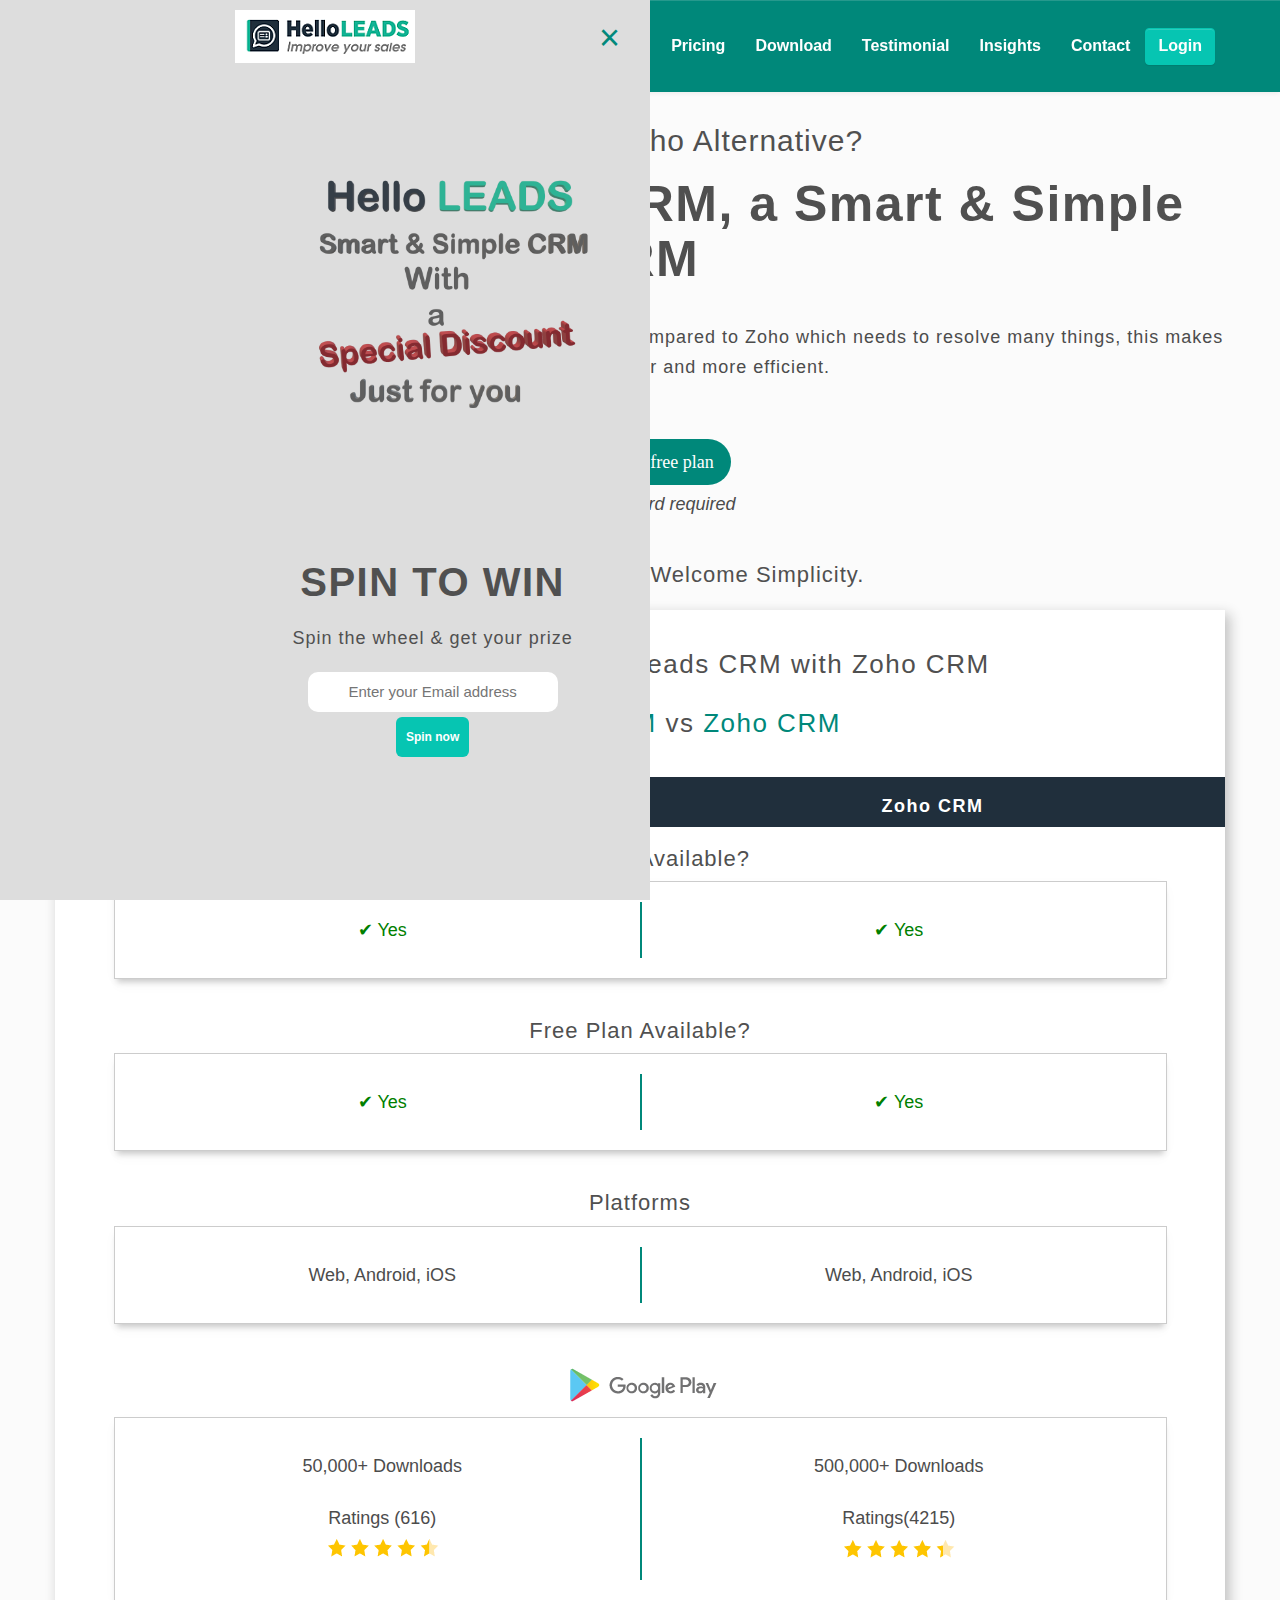
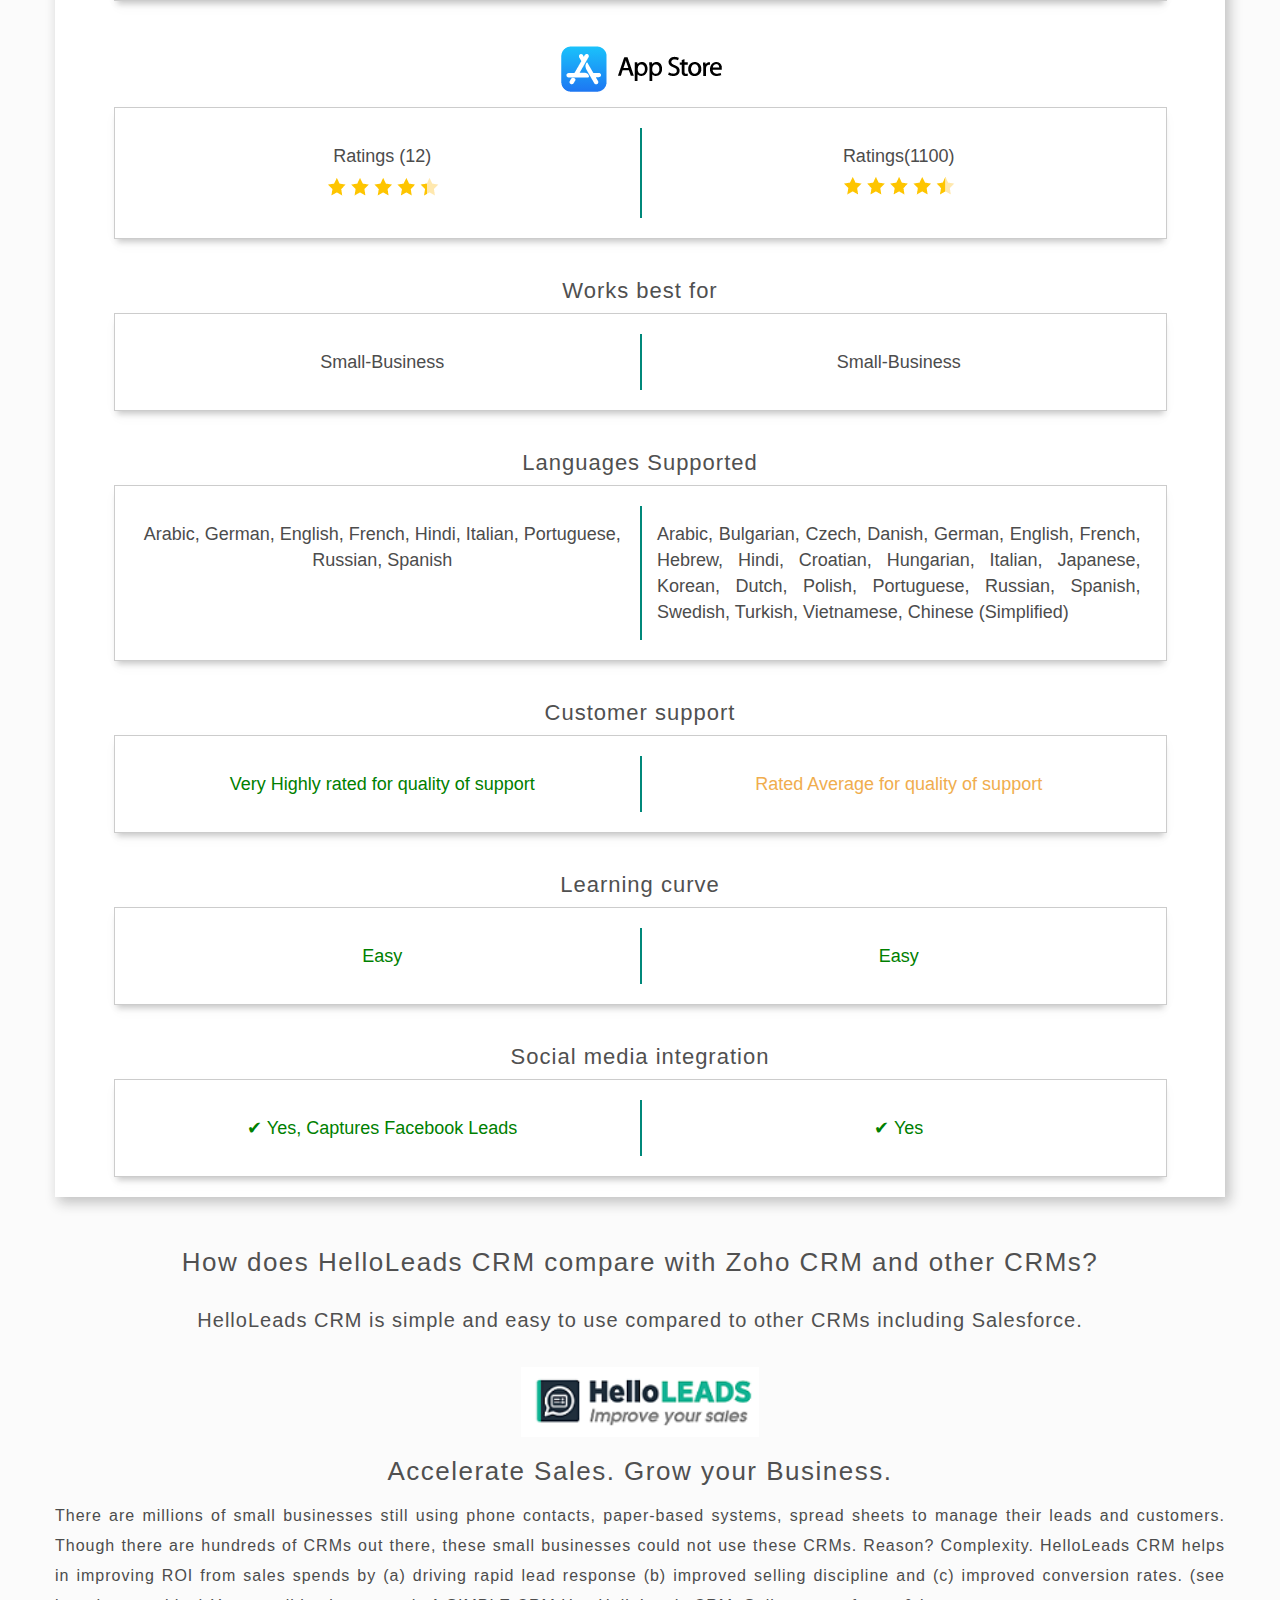
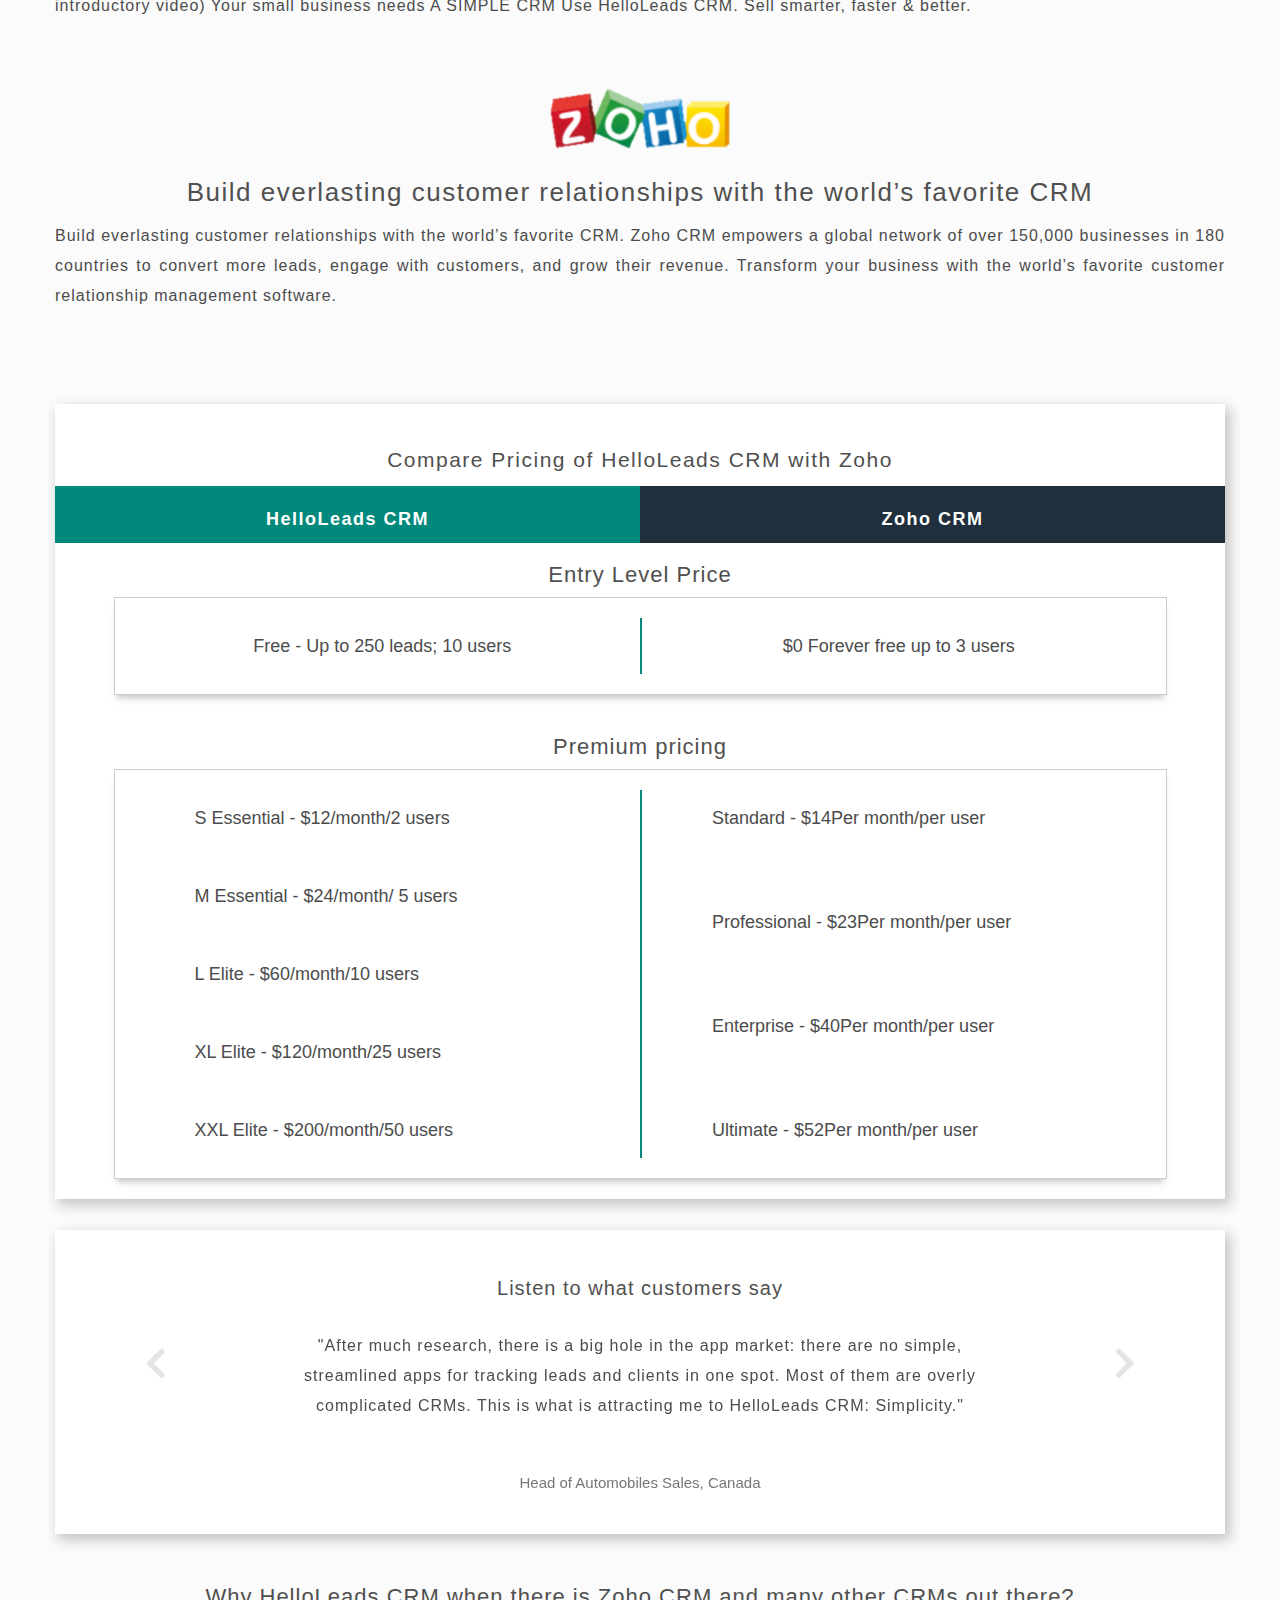
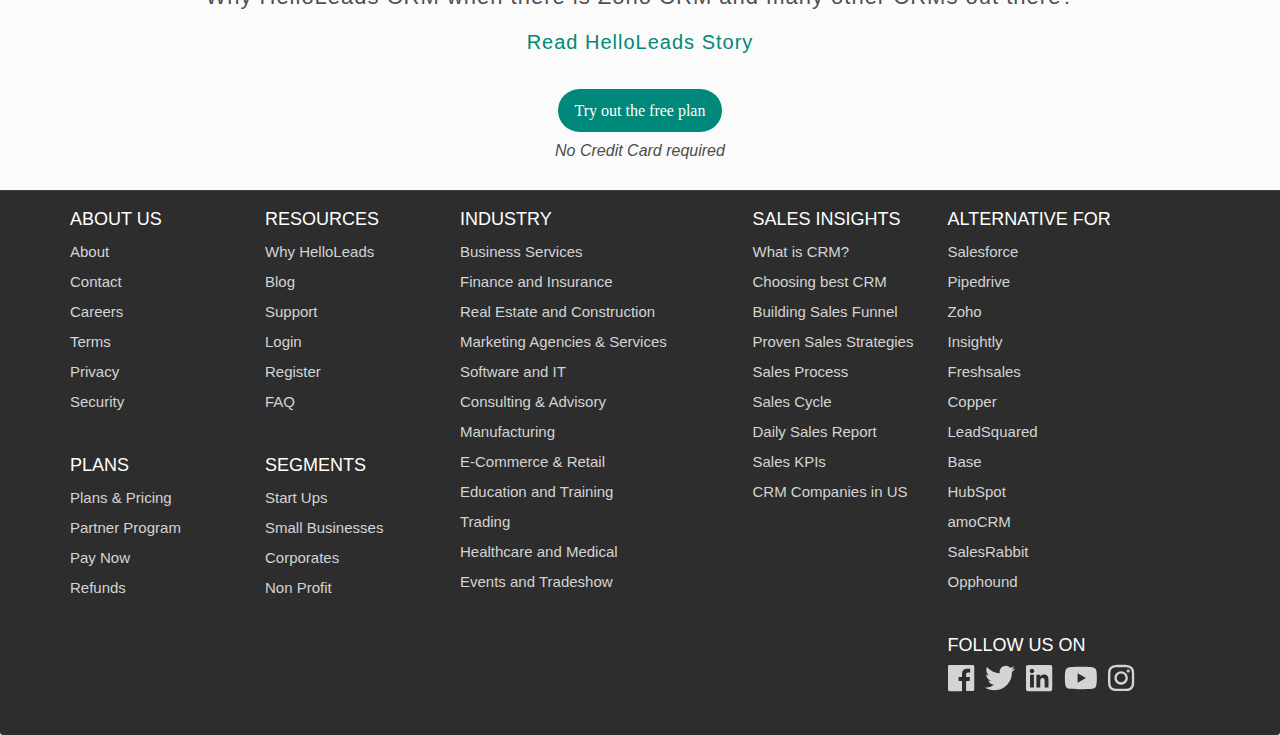
==== commit a1e77534: "Add files via upload" ====
--- a/index.html
+++ b/index.html
@@ -66,7 +66,7 @@
   
   <div id="chart"></div>
   <div><img src="./HL_files/HLS_Logo.png"/></div>
-  <div class="spinimg"><img src="./HL_files/helloleads3.png"/></div>
+  <div class="spinimg"><img src="./HL_files/helloleads.png"/></div>
   <div class="spininput" >
   <h2 style="font-weight: 700;font-size: 40px;">SPIN TO WIN</h2>
   <h4  style="font-size: 18px; margin-top:25px;margin-bottom: 23px">Spin the wheel & get your prize</h4>
@@ -454,7 +454,7 @@
             top: 65%!important;
             transform: translate(-50%,-10%);
             width: 70%!important;
-            opacity: 0.3 !important;
+
     }
     .spininput button,.spininput input
     {
@@ -482,10 +482,10 @@
     }
     .spinimg img
     {
-        left : 50% !important;
-        width: 400px !important;
-        transform: translateX(-50%);
-        bottom:2% !important;
+            left: 70% !important;
+            width: 300px !important;
+            transform: translateX(-50%);
+            display: none;
     }
 }
 @media(max-width: 940px) and (min-width: 740px)
@@ -576,12 +576,10 @@
 }
 .spinimg img
 {
-    width: 300px;
+    width: 350px;
     position: absolute;
     left: 42%;
-    z-index: -1;
-    bottom: 20%;
-    opacity: 0.4;
+    top: 19%;
 }
 @media screen and (max-height: 450px) {
   .sidenav {padding-top: 15px;}
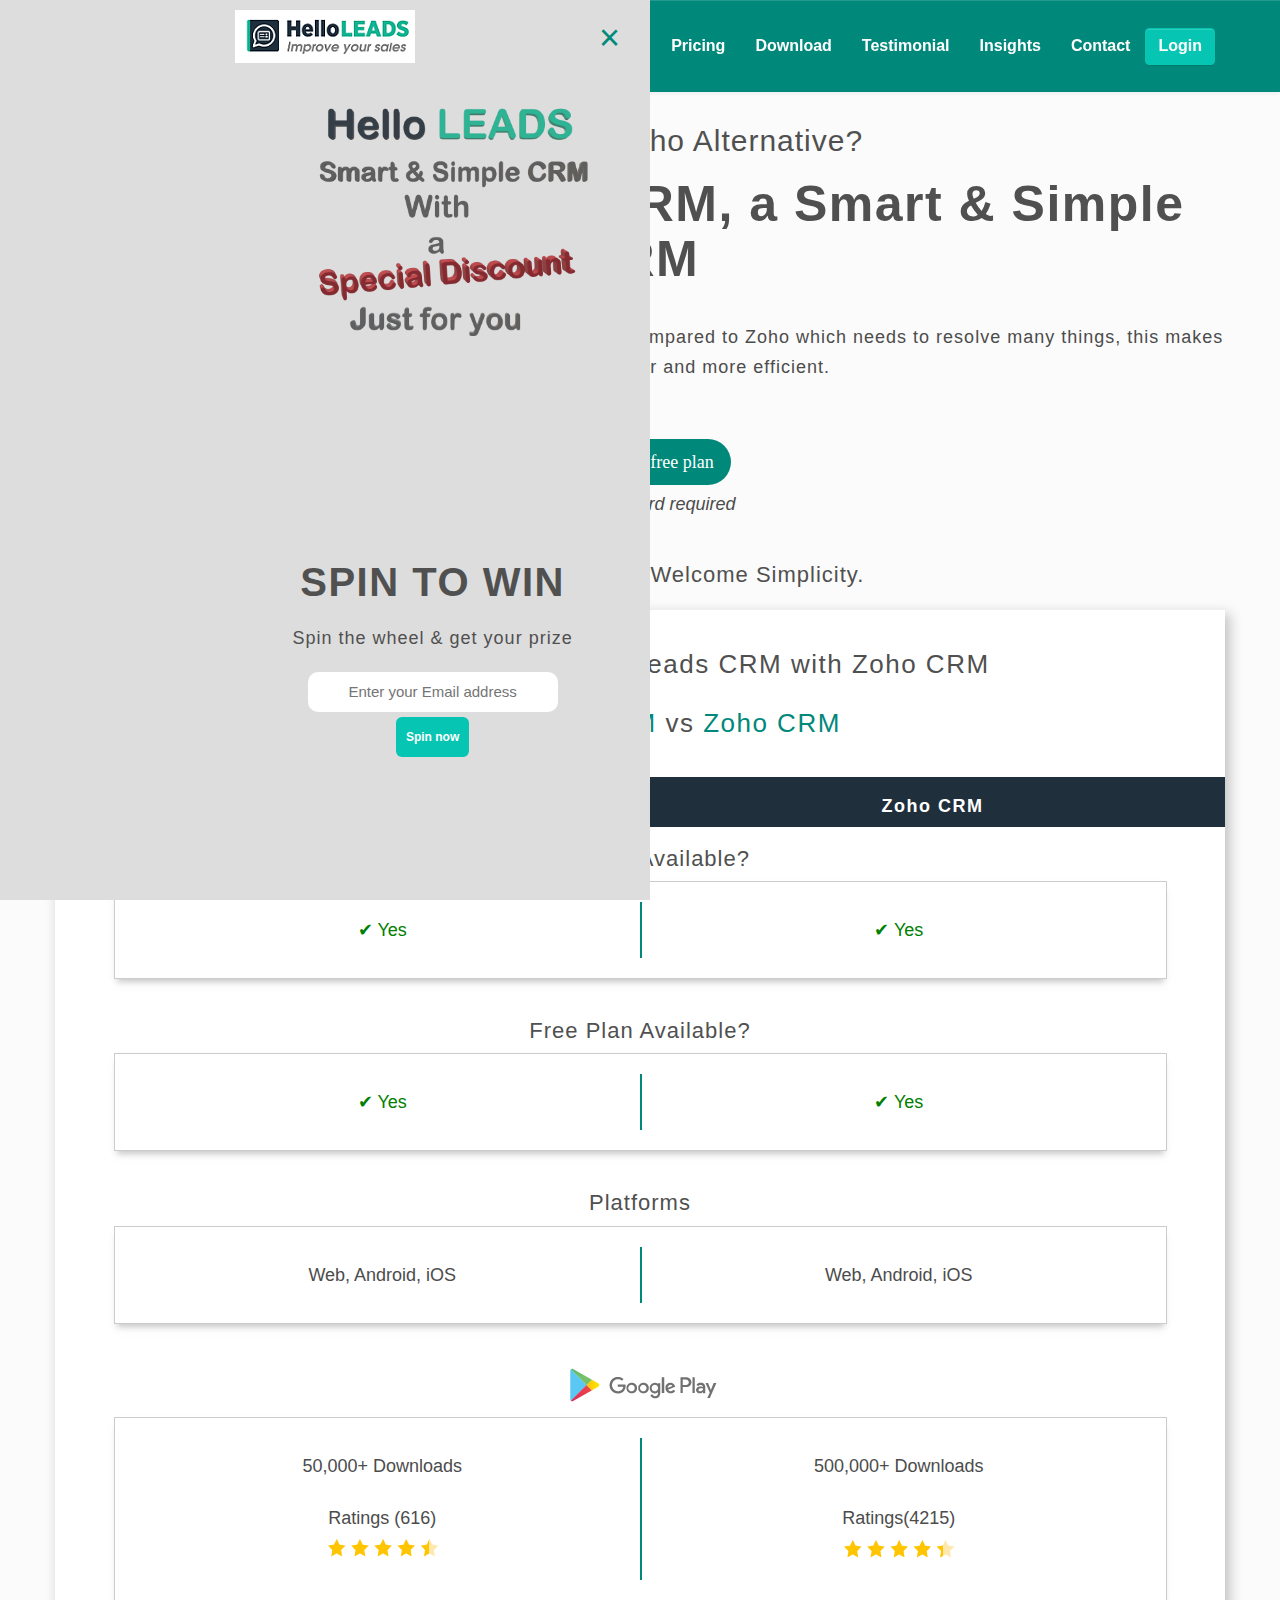
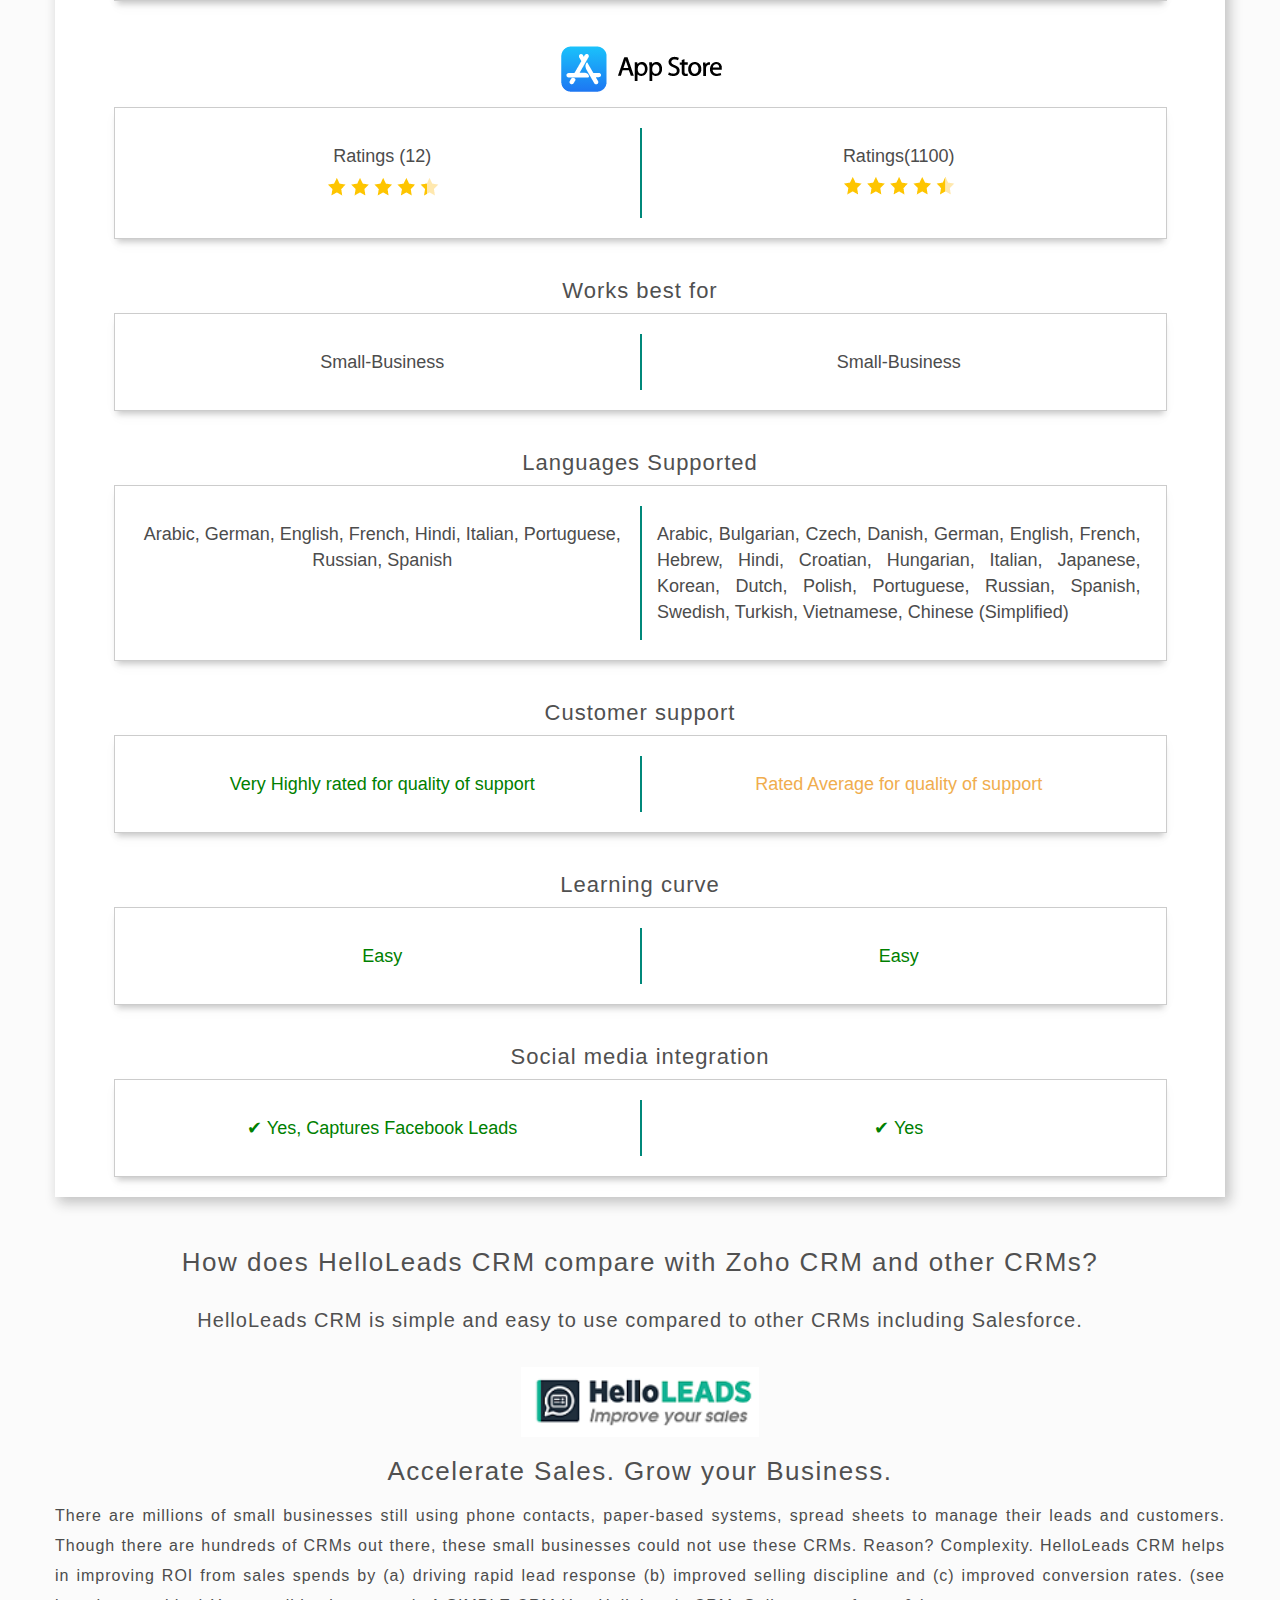
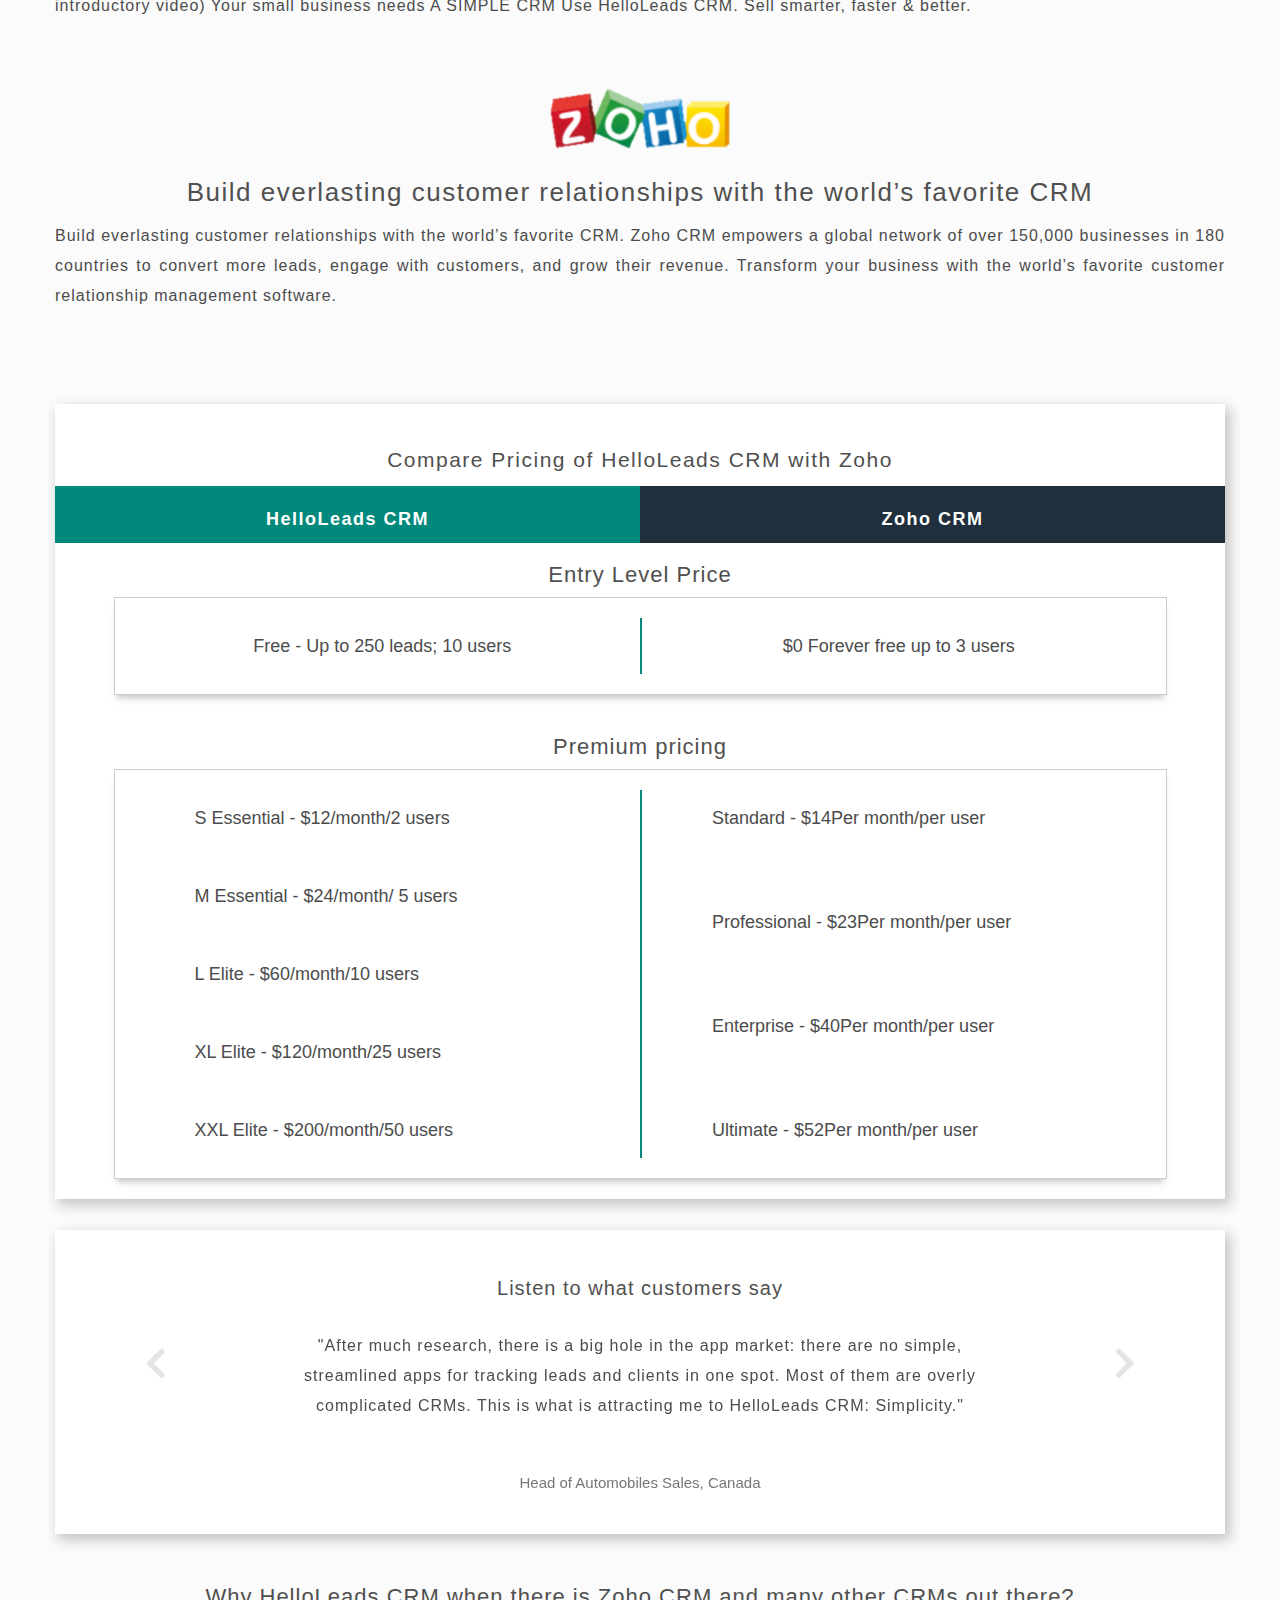
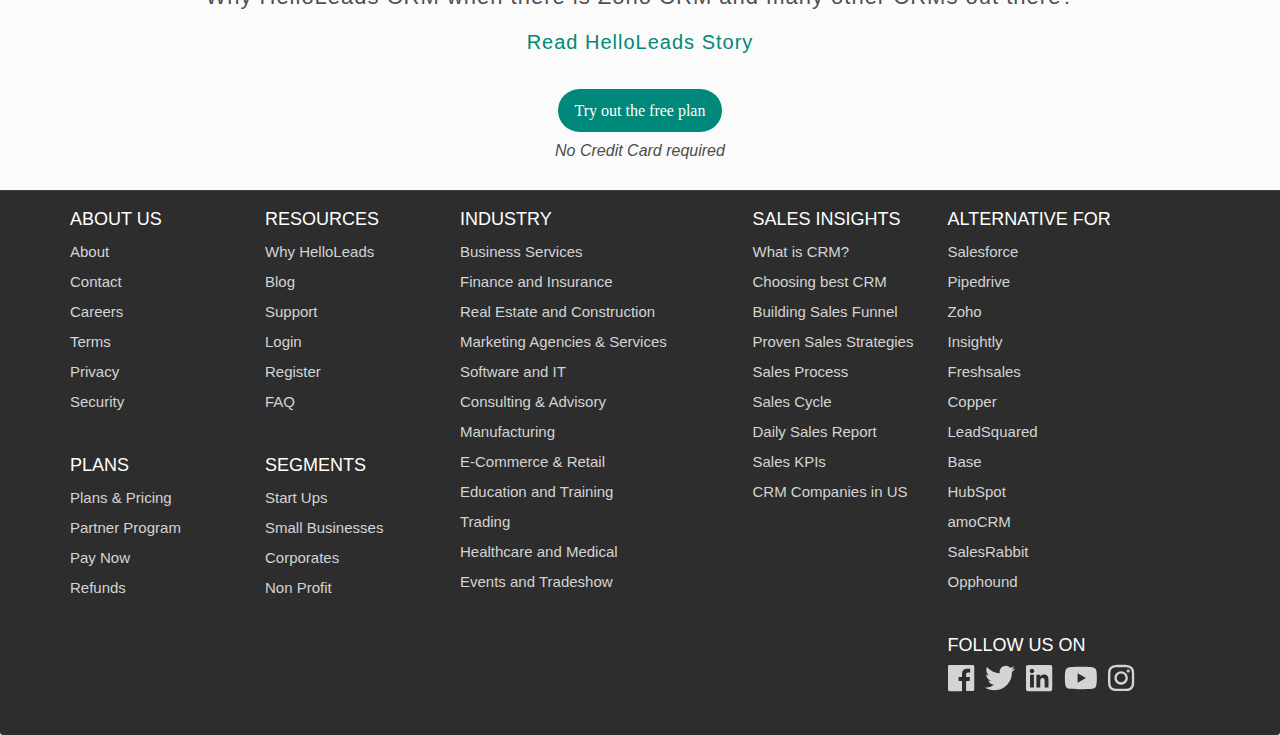
==== commit 5ef46e2b: "Update index.html" ====
--- a/index.html
+++ b/index.html
@@ -579,7 +579,7 @@
     width: 350px;
     position: absolute;
     left: 42%;
-    top: 19%;
+    top: 11%;
 }
 @media screen and (max-height: 450px) {
   .sidenav {padding-top: 15px;}
@@ -1652,4 +1652,4 @@
 
 
 
-</body></html>+</body></html>
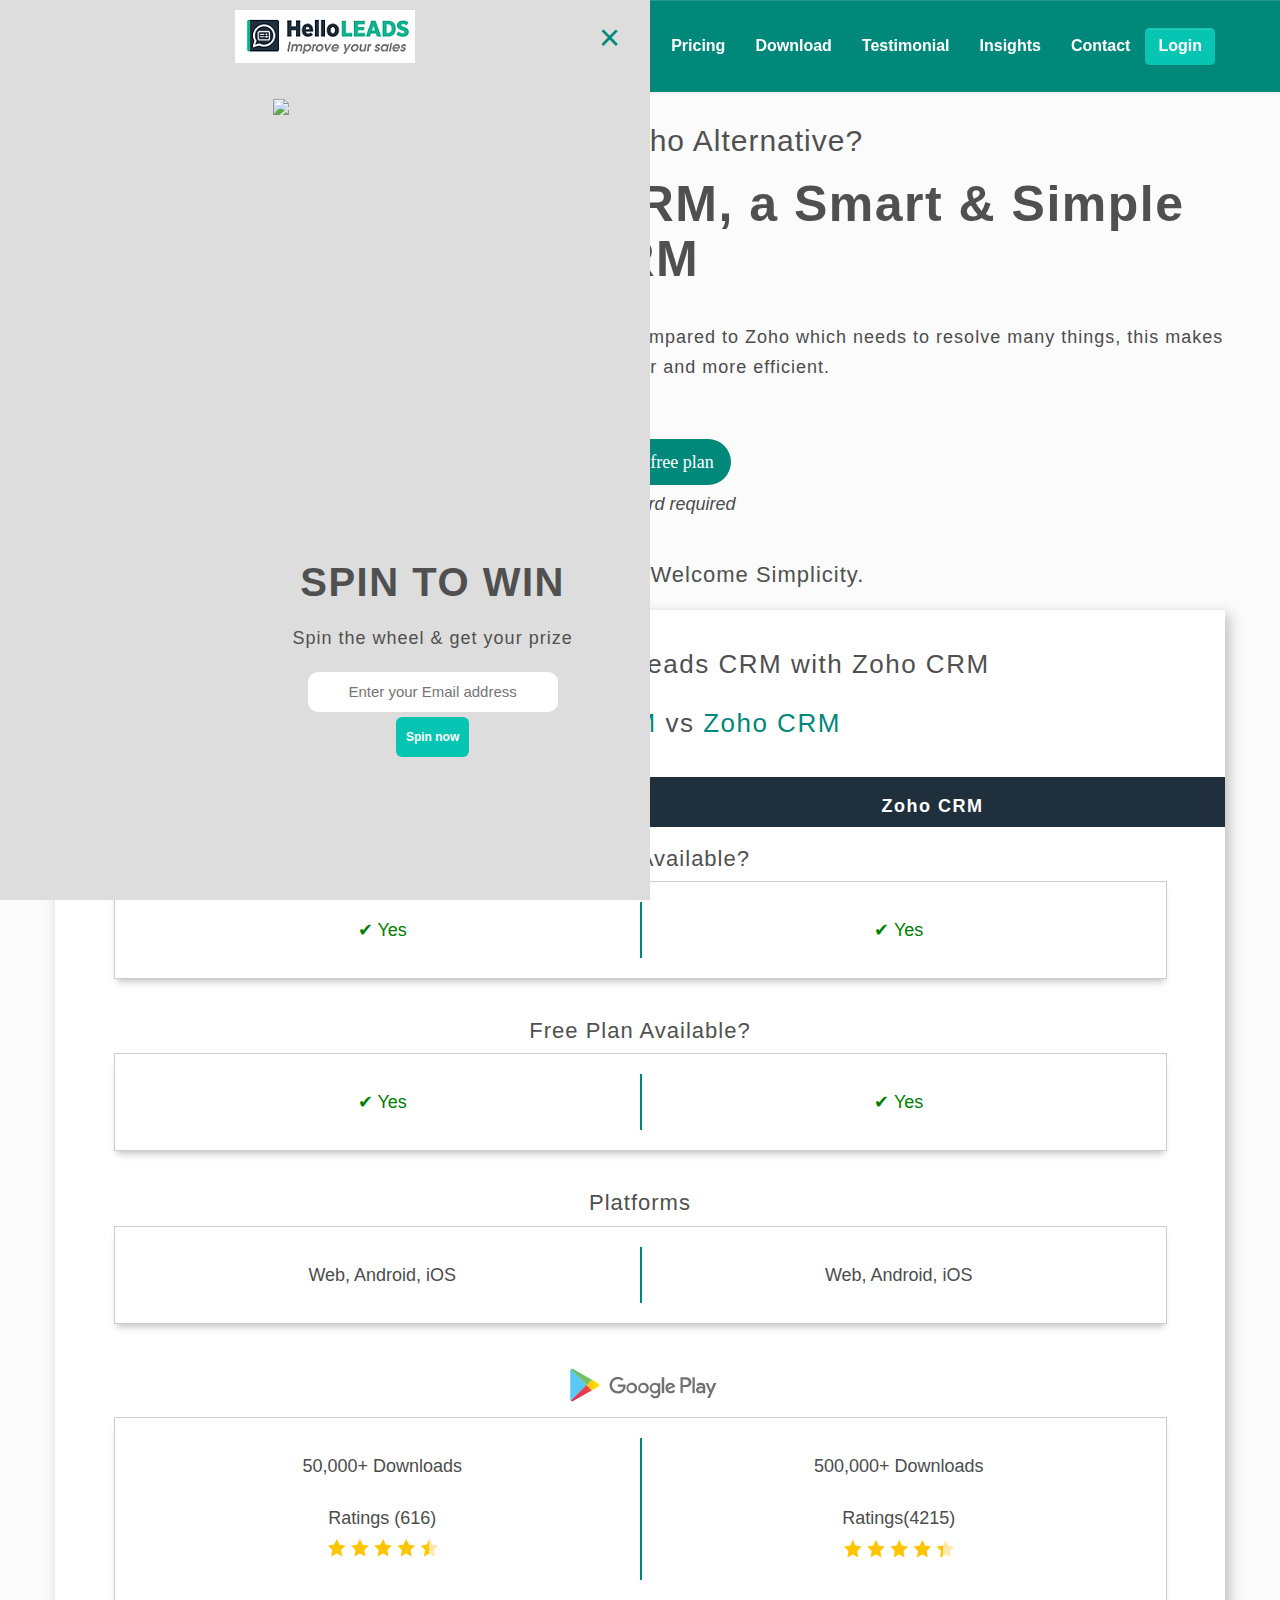
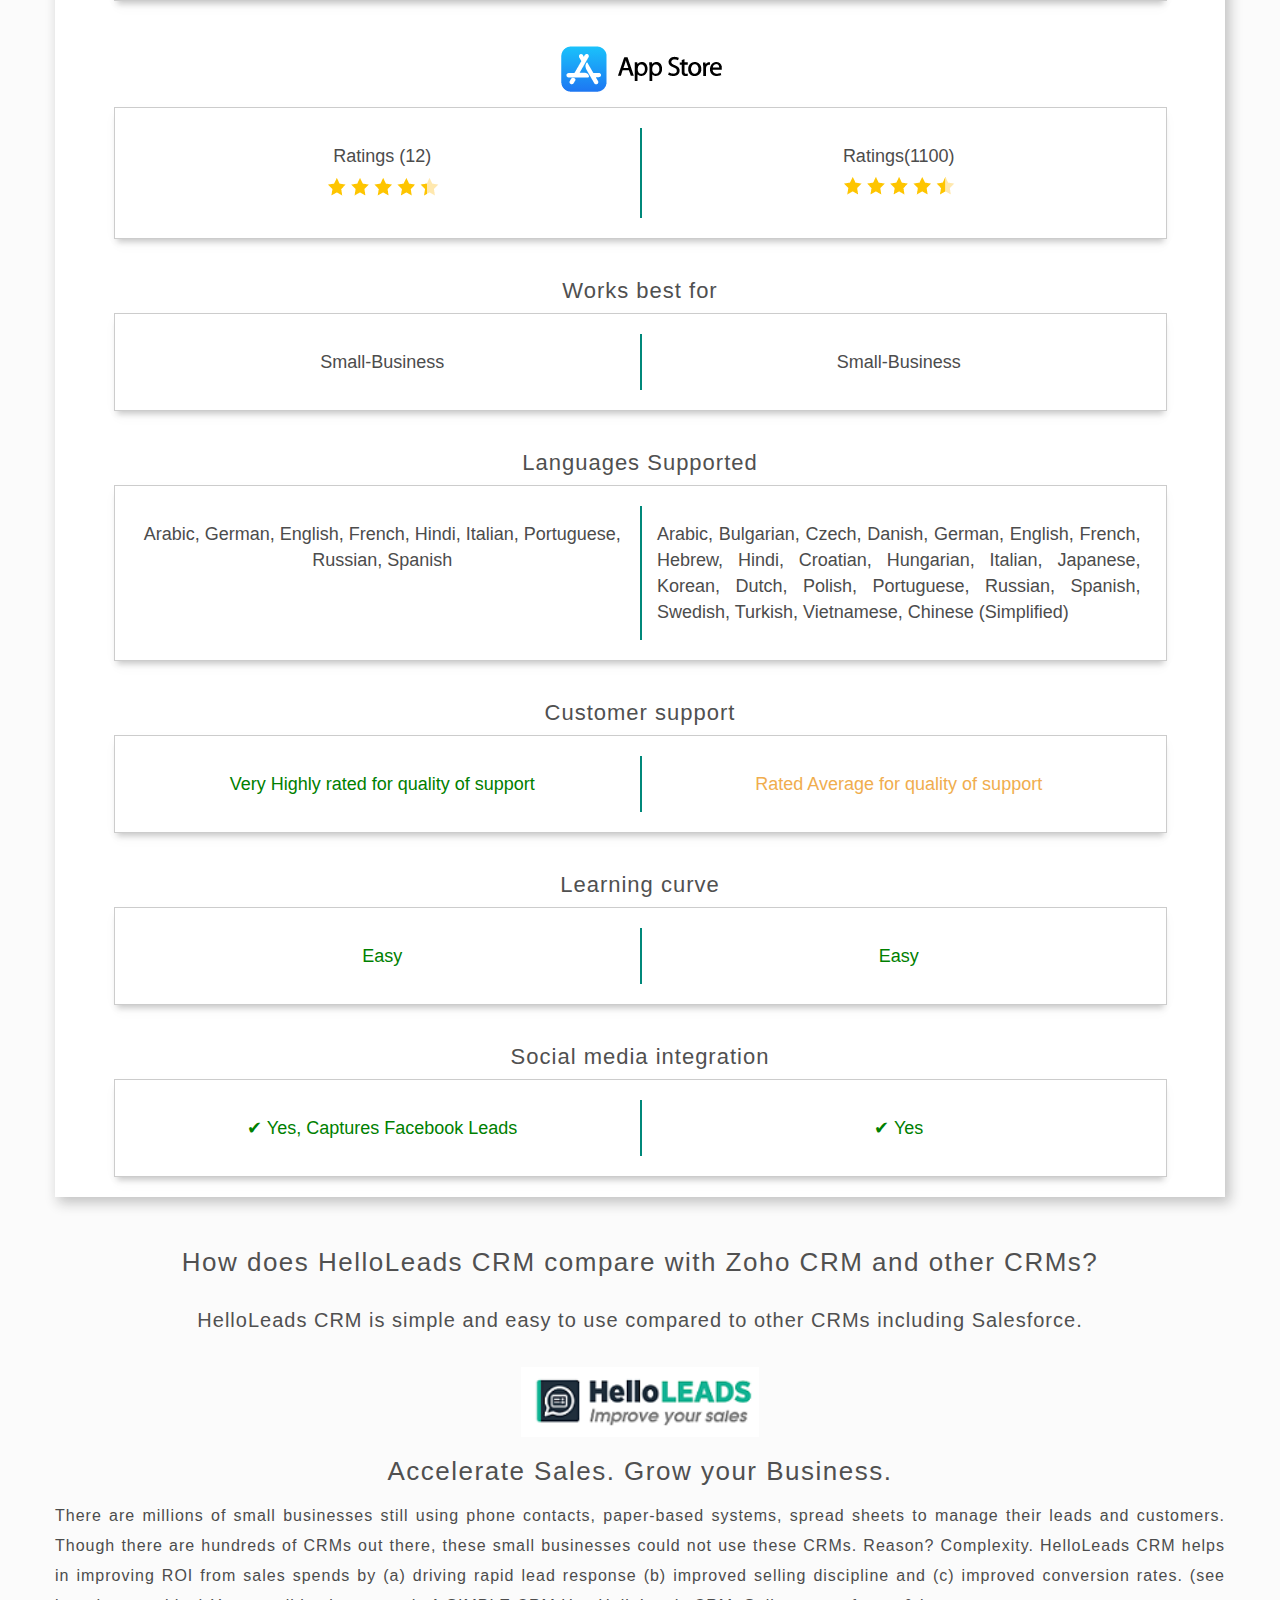
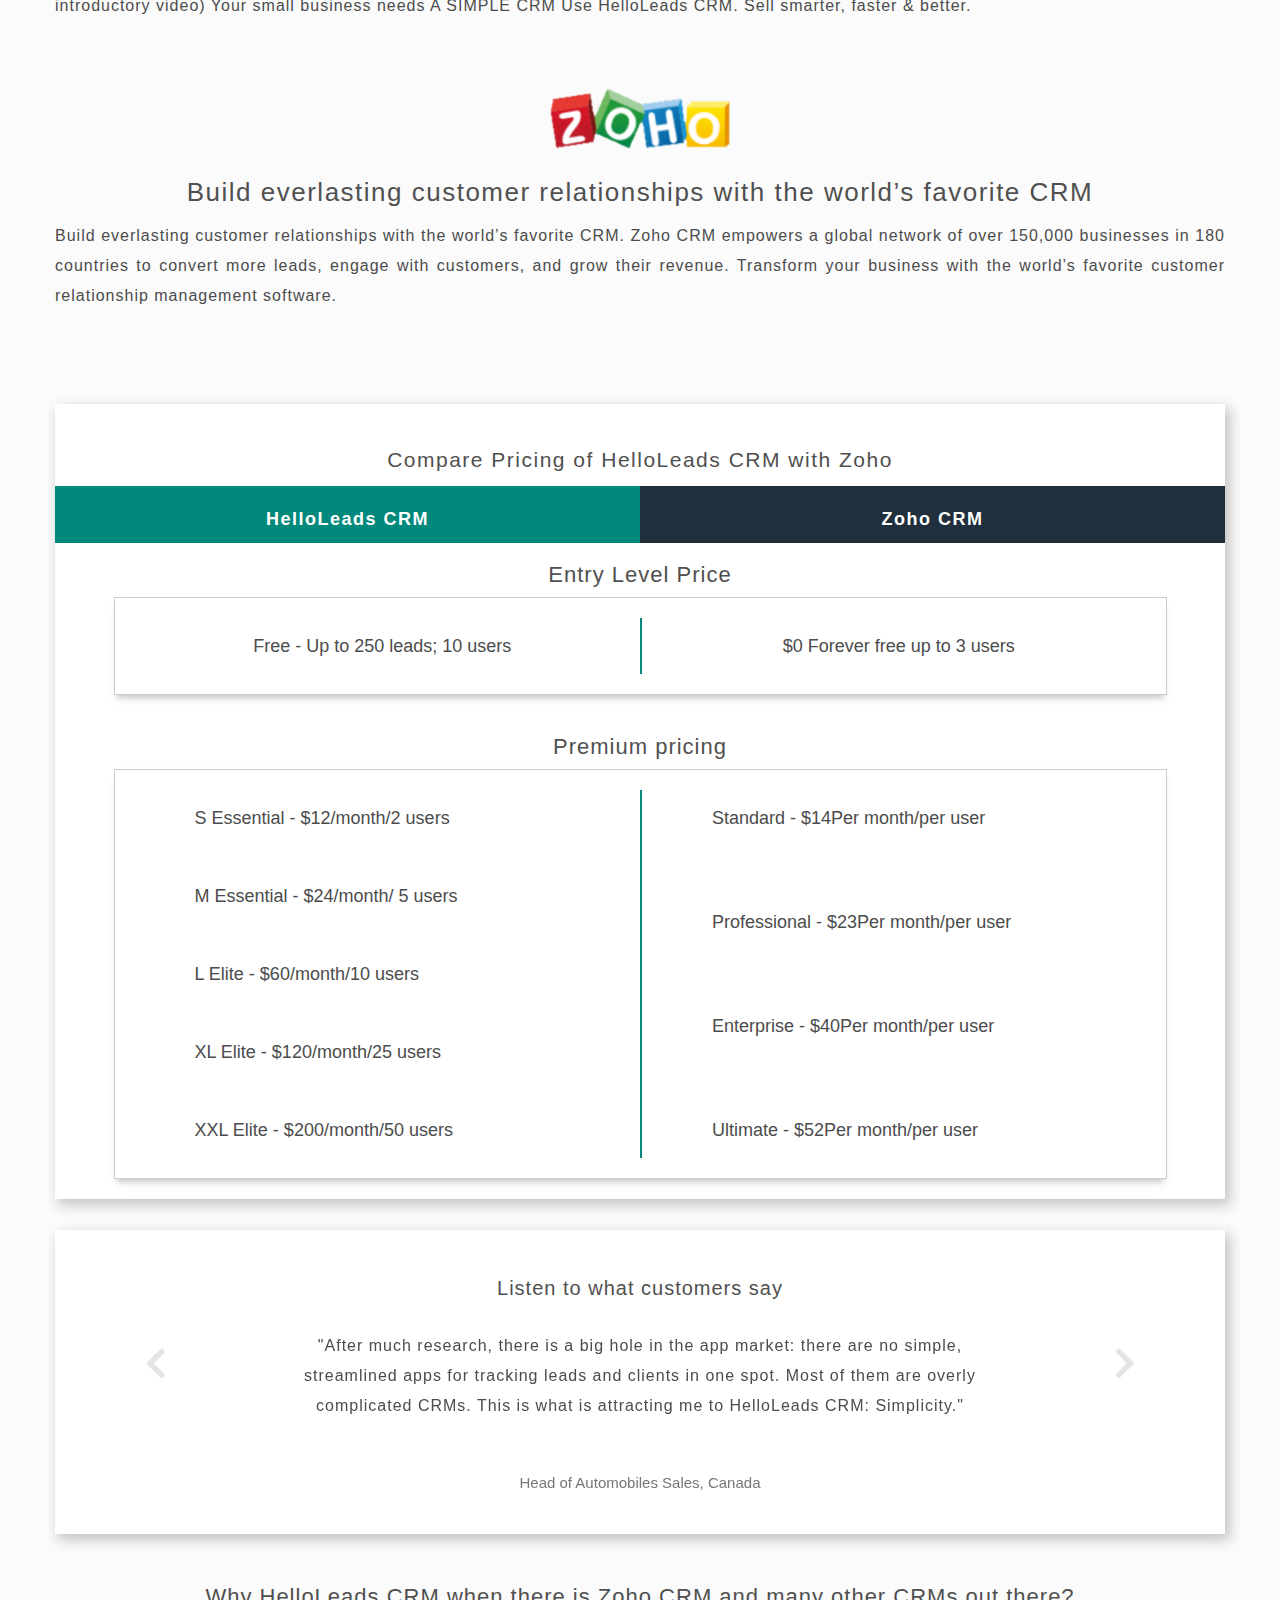
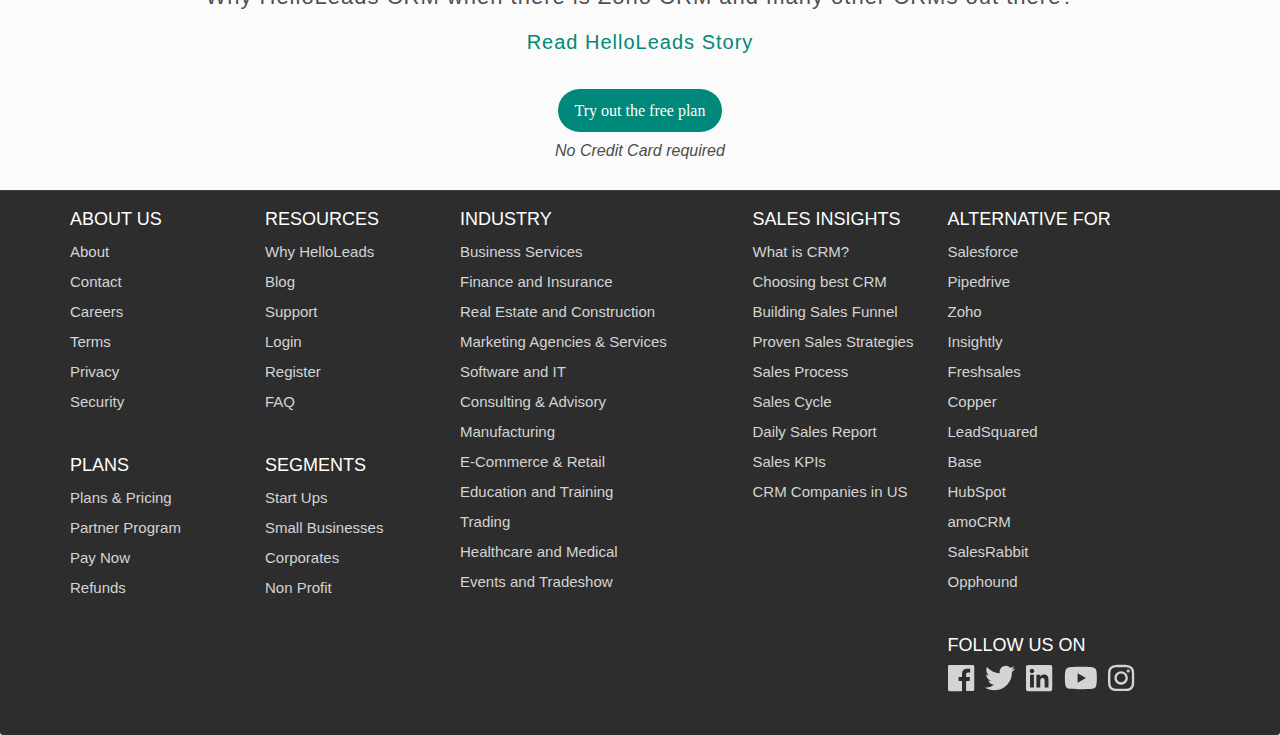
==== commit 7ac79e69: "Update index.html" ====
--- a/index.html
+++ b/index.html
@@ -66,7 +66,7 @@
   
   <div id="chart"></div>
   <div><img src="./HL_files/HLS_Logo.png"/></div>
-  <div class="spinimg"><img src="./HL_files/helloleads.png"/></div>
+  <div class="spinimg"><img src="./HL_files/spinimg.gif"/></div>
   <div class="spininput" >
   <h2 style="font-weight: 700;font-size: 40px;">SPIN TO WIN</h2>
   <h4  style="font-size: 18px; margin-top:25px;margin-bottom: 23px">Spin the wheel & get your prize</h4>
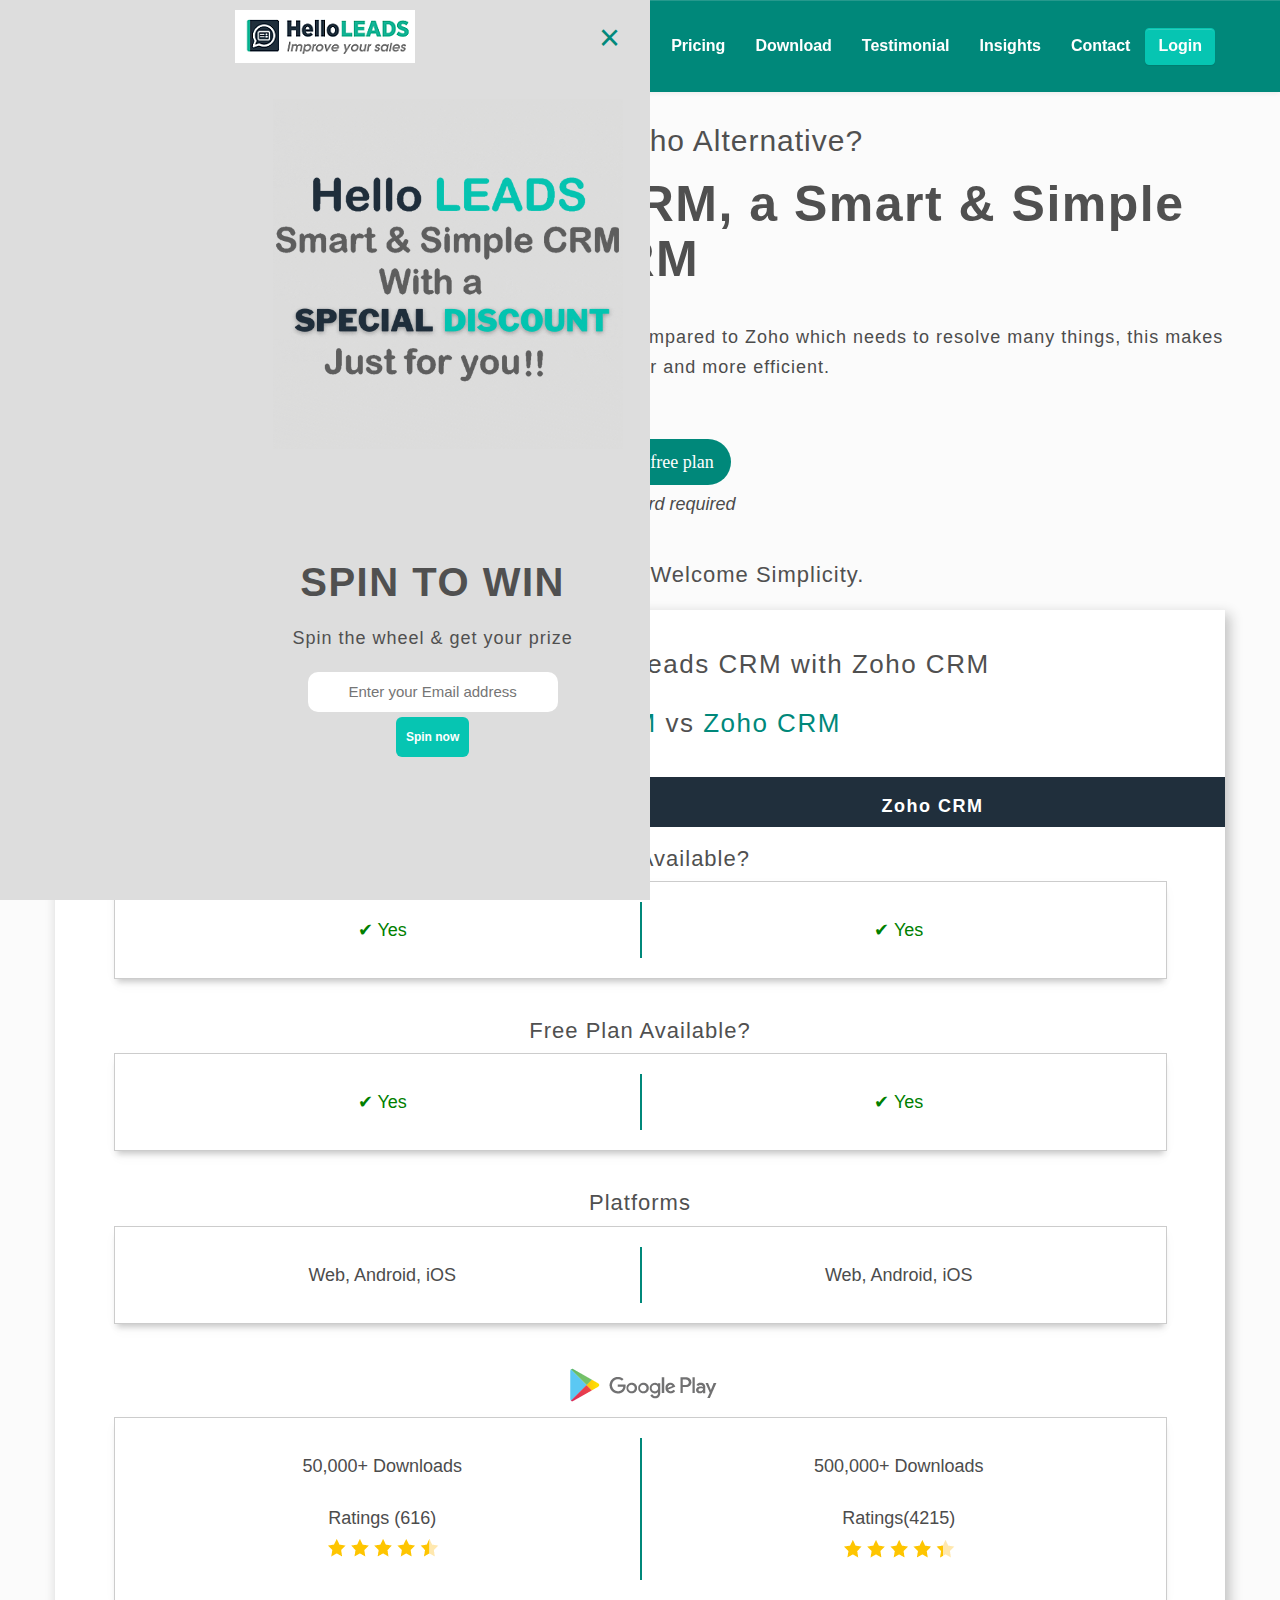
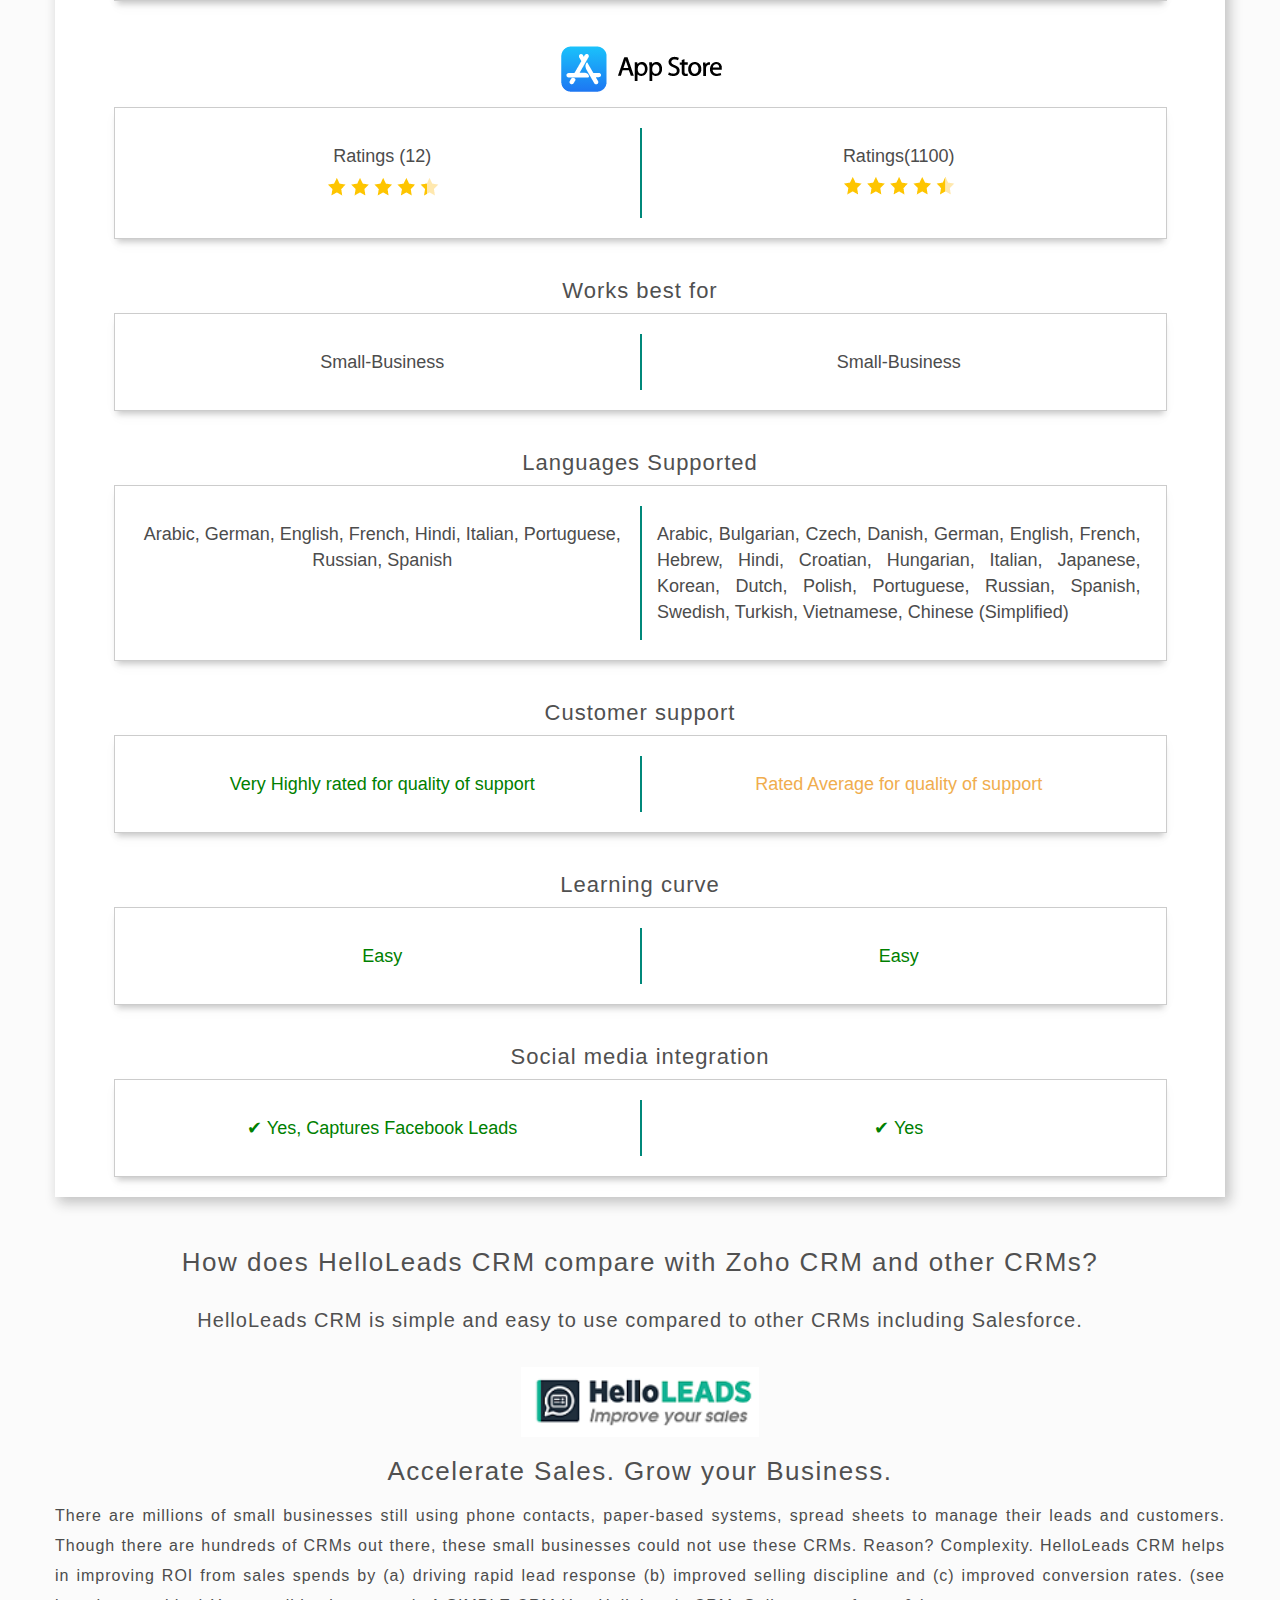
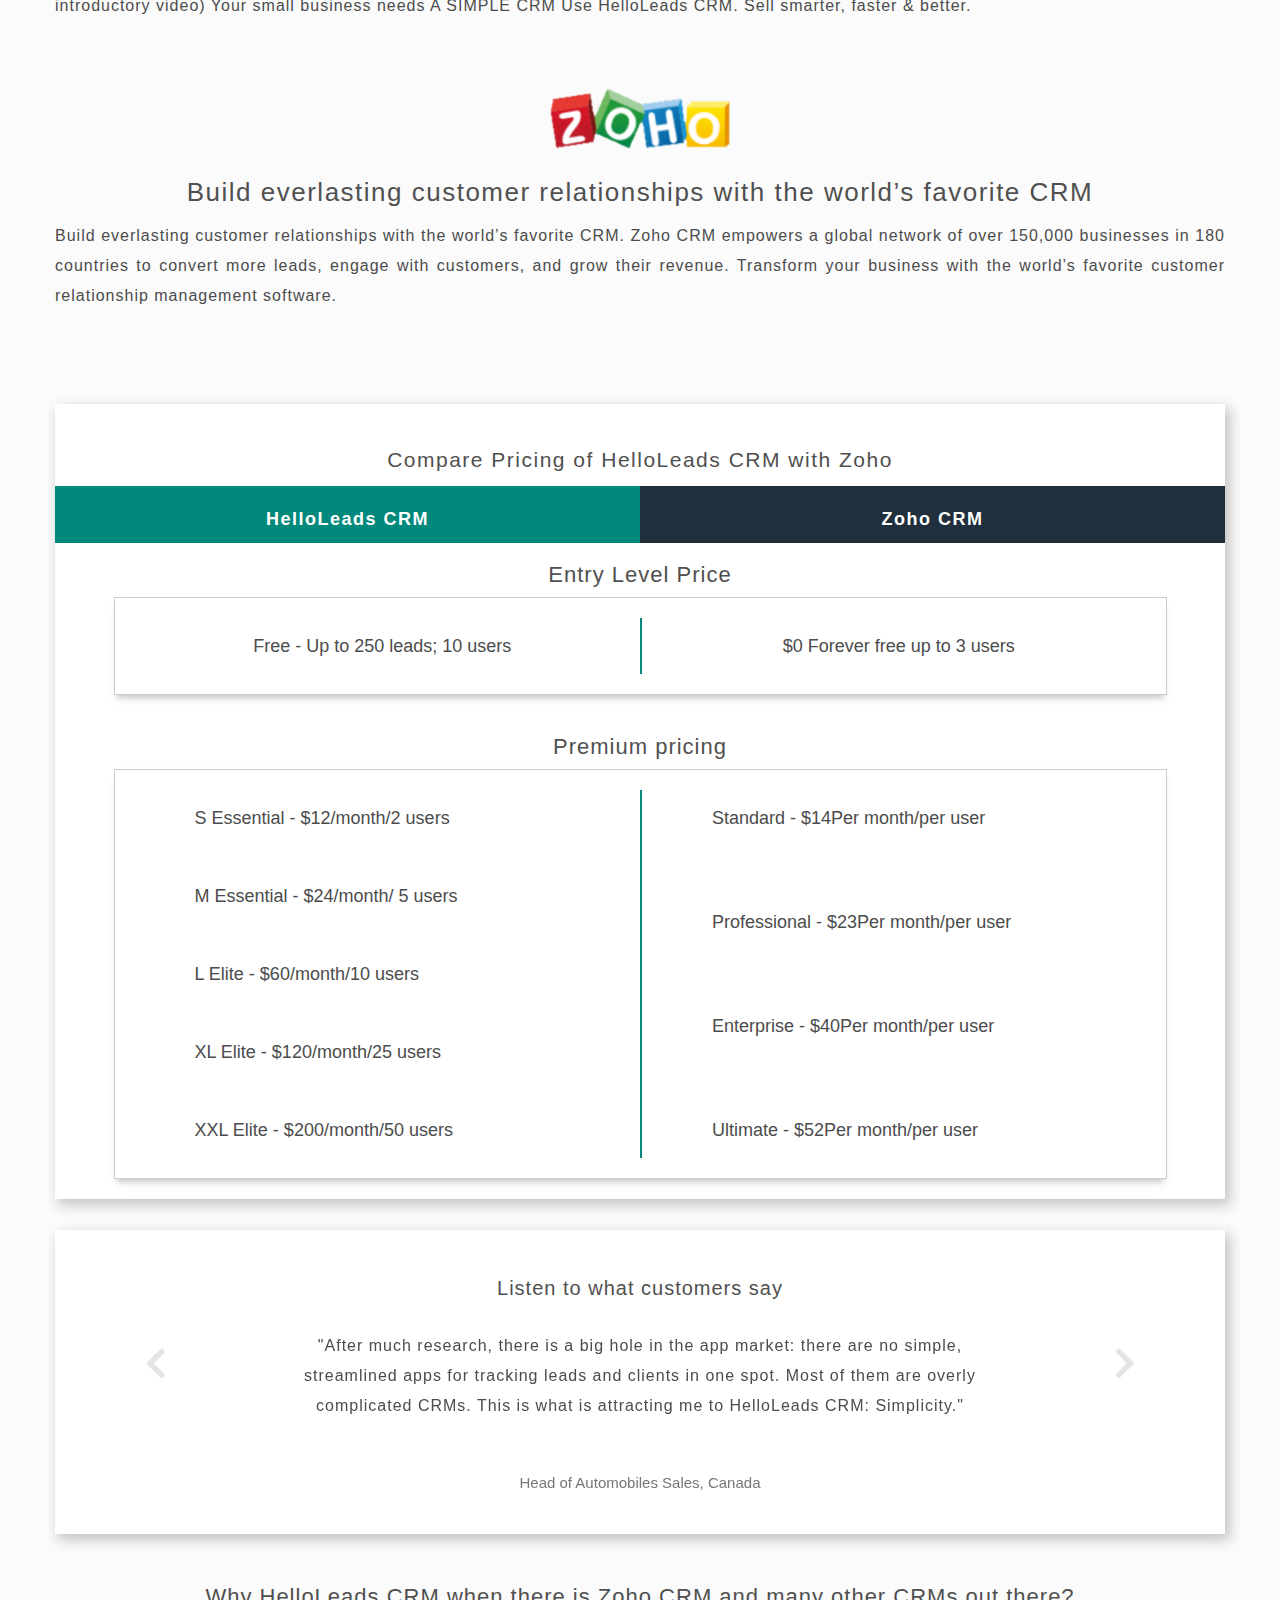
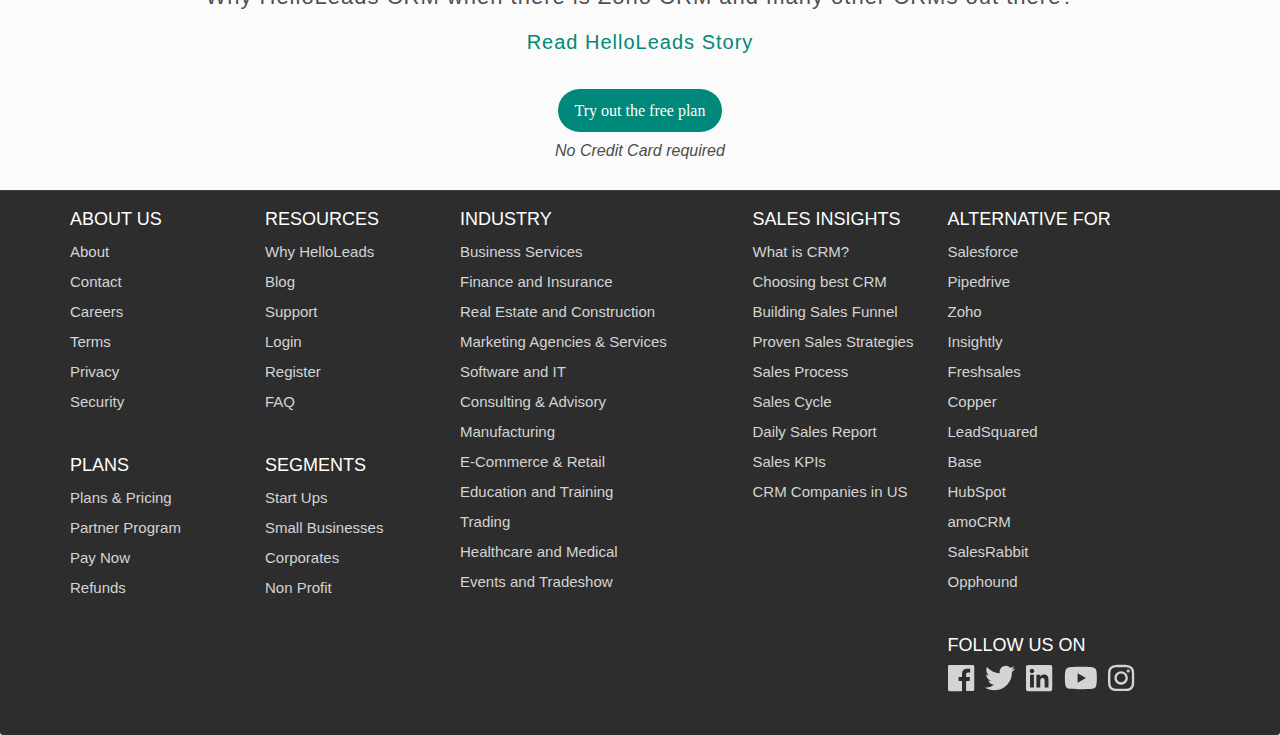
==== commit f826589b: "Add files via upload" ====
--- a/index.html
+++ b/index.html
@@ -1652,4 +1652,4 @@
 
 
 
-</body></html>
+</body></html>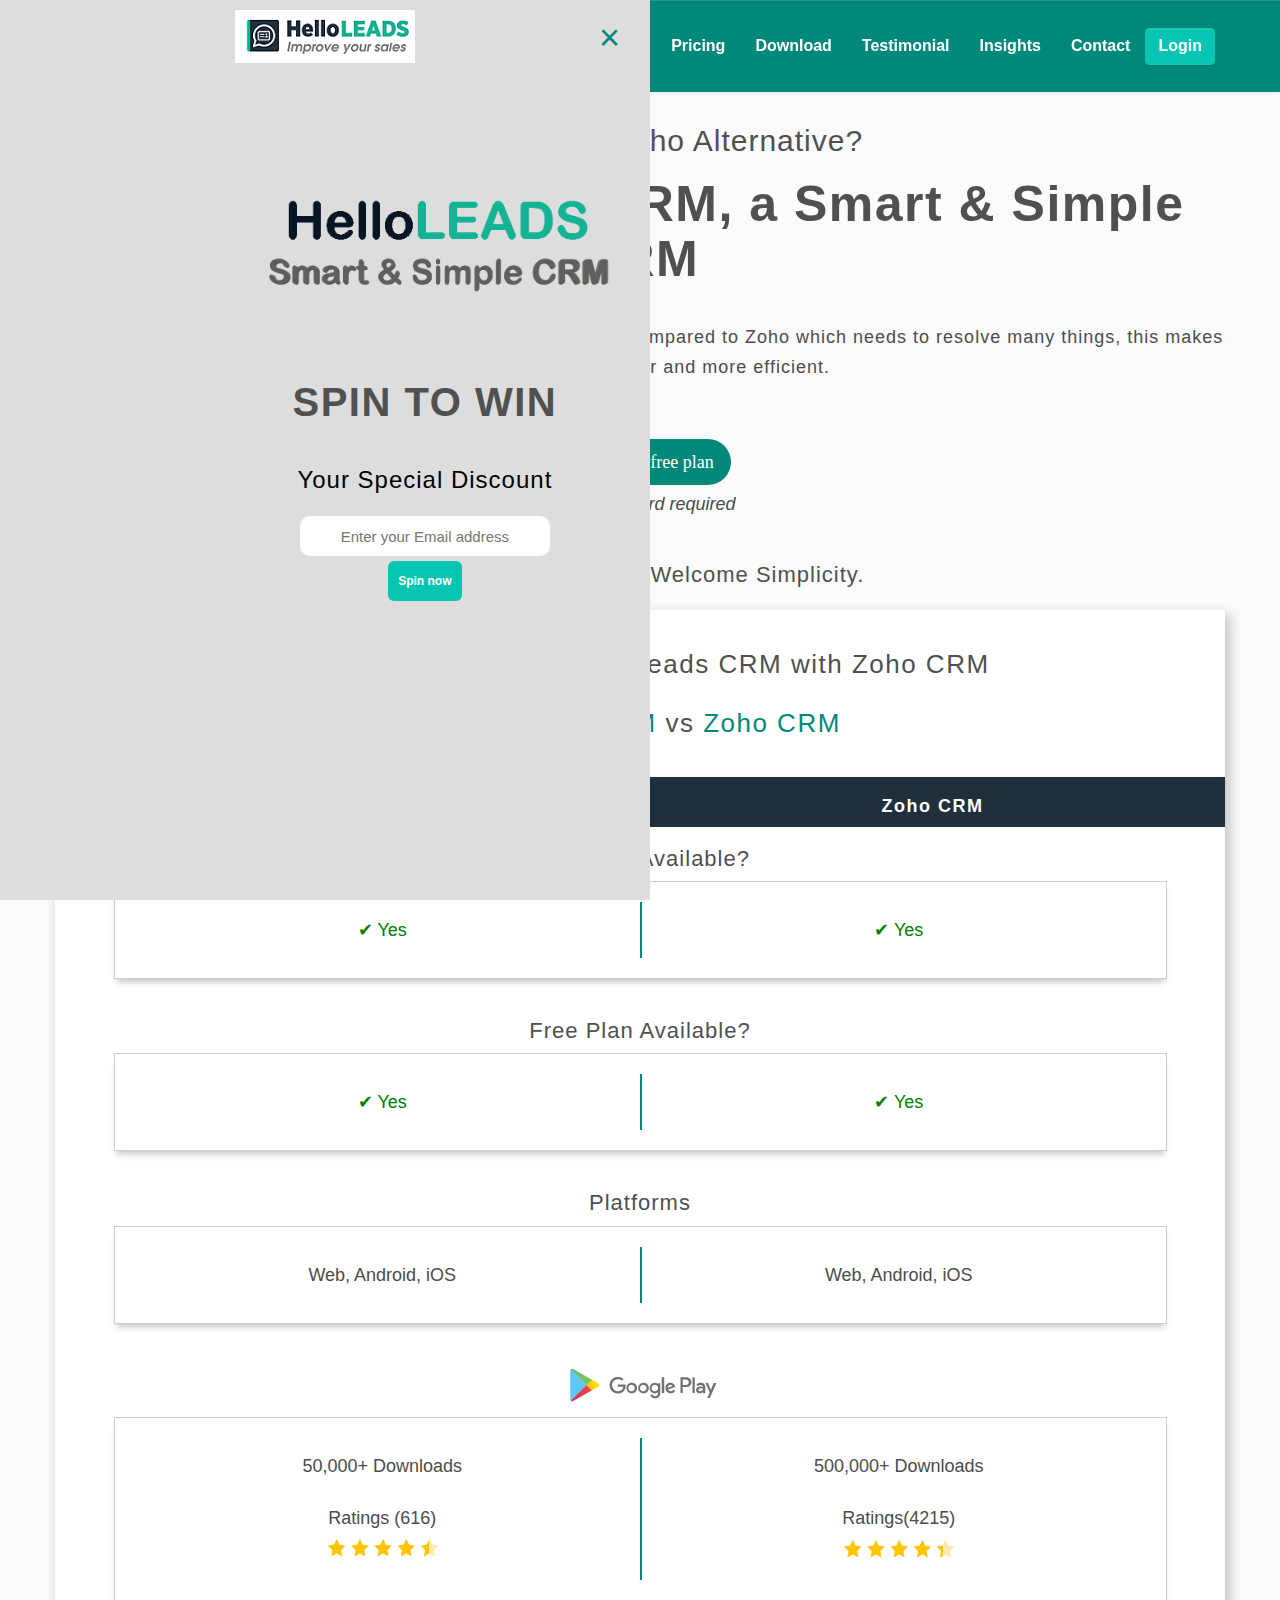
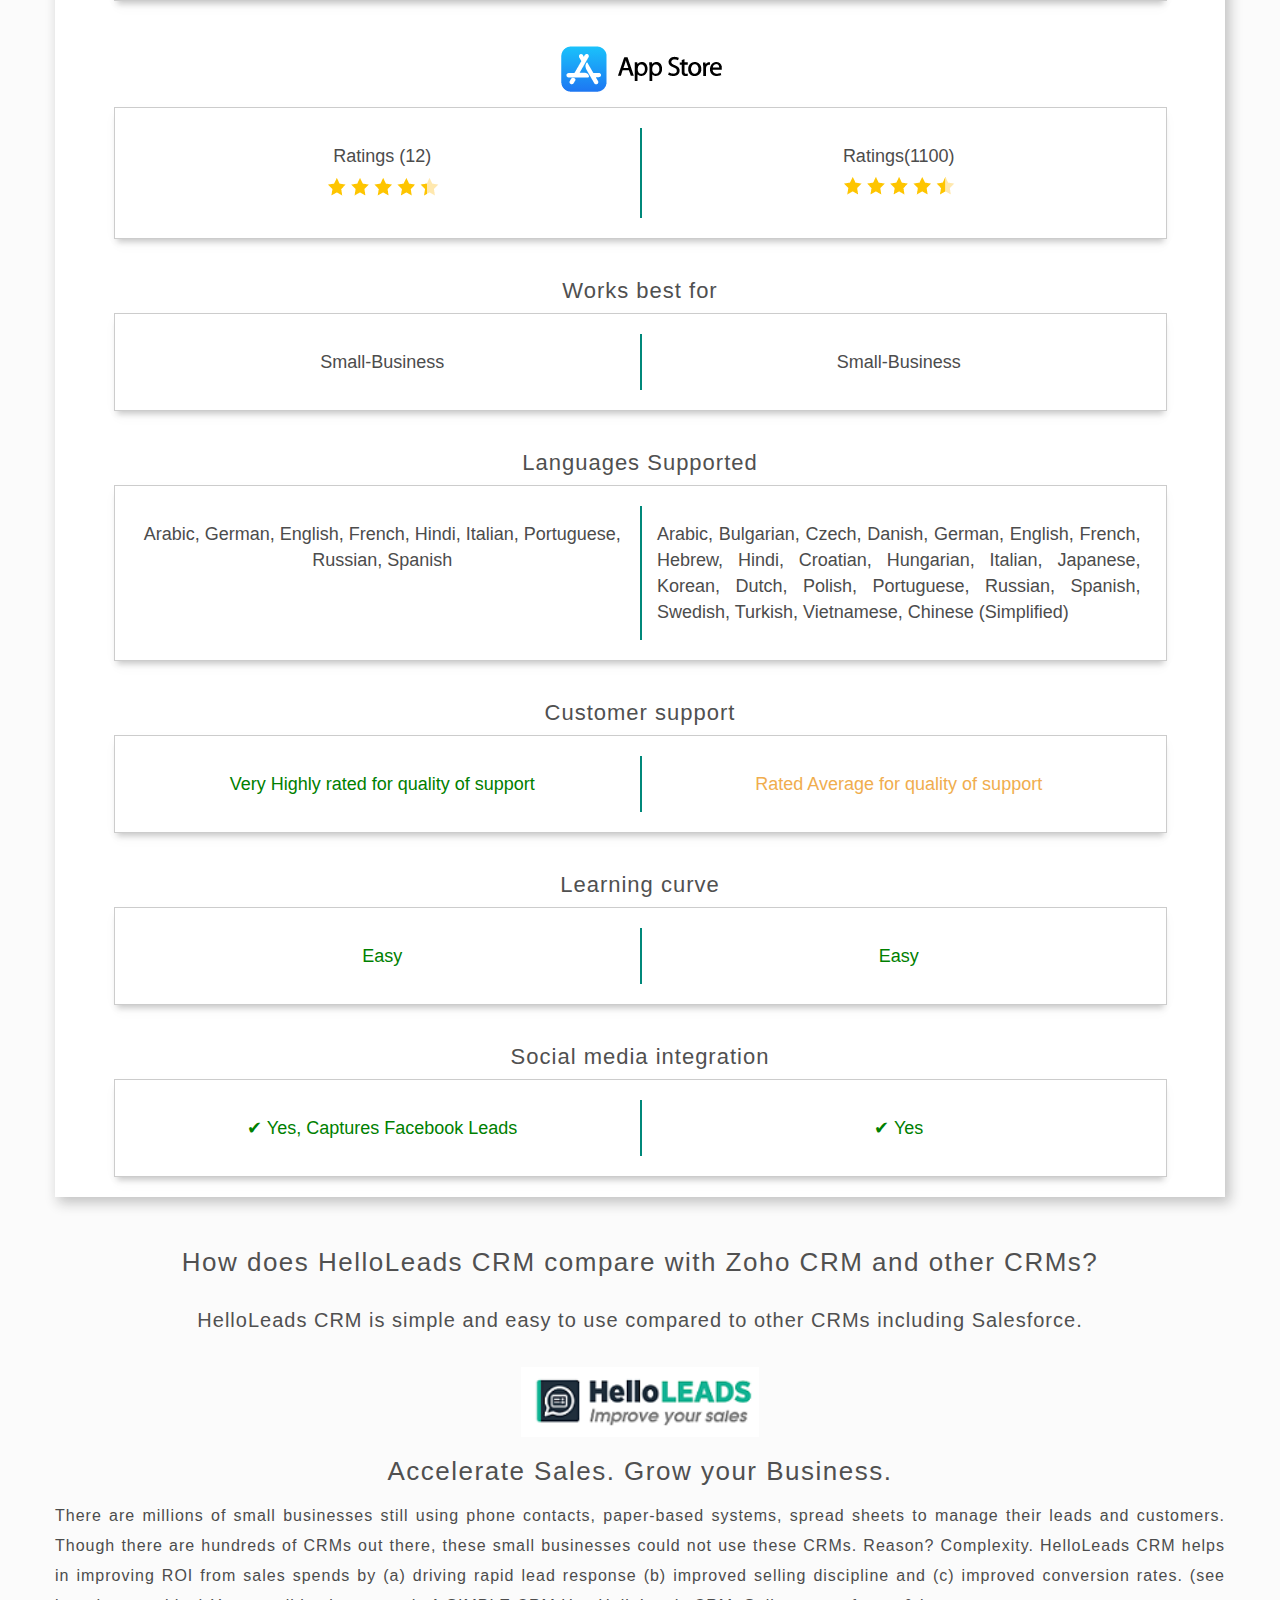
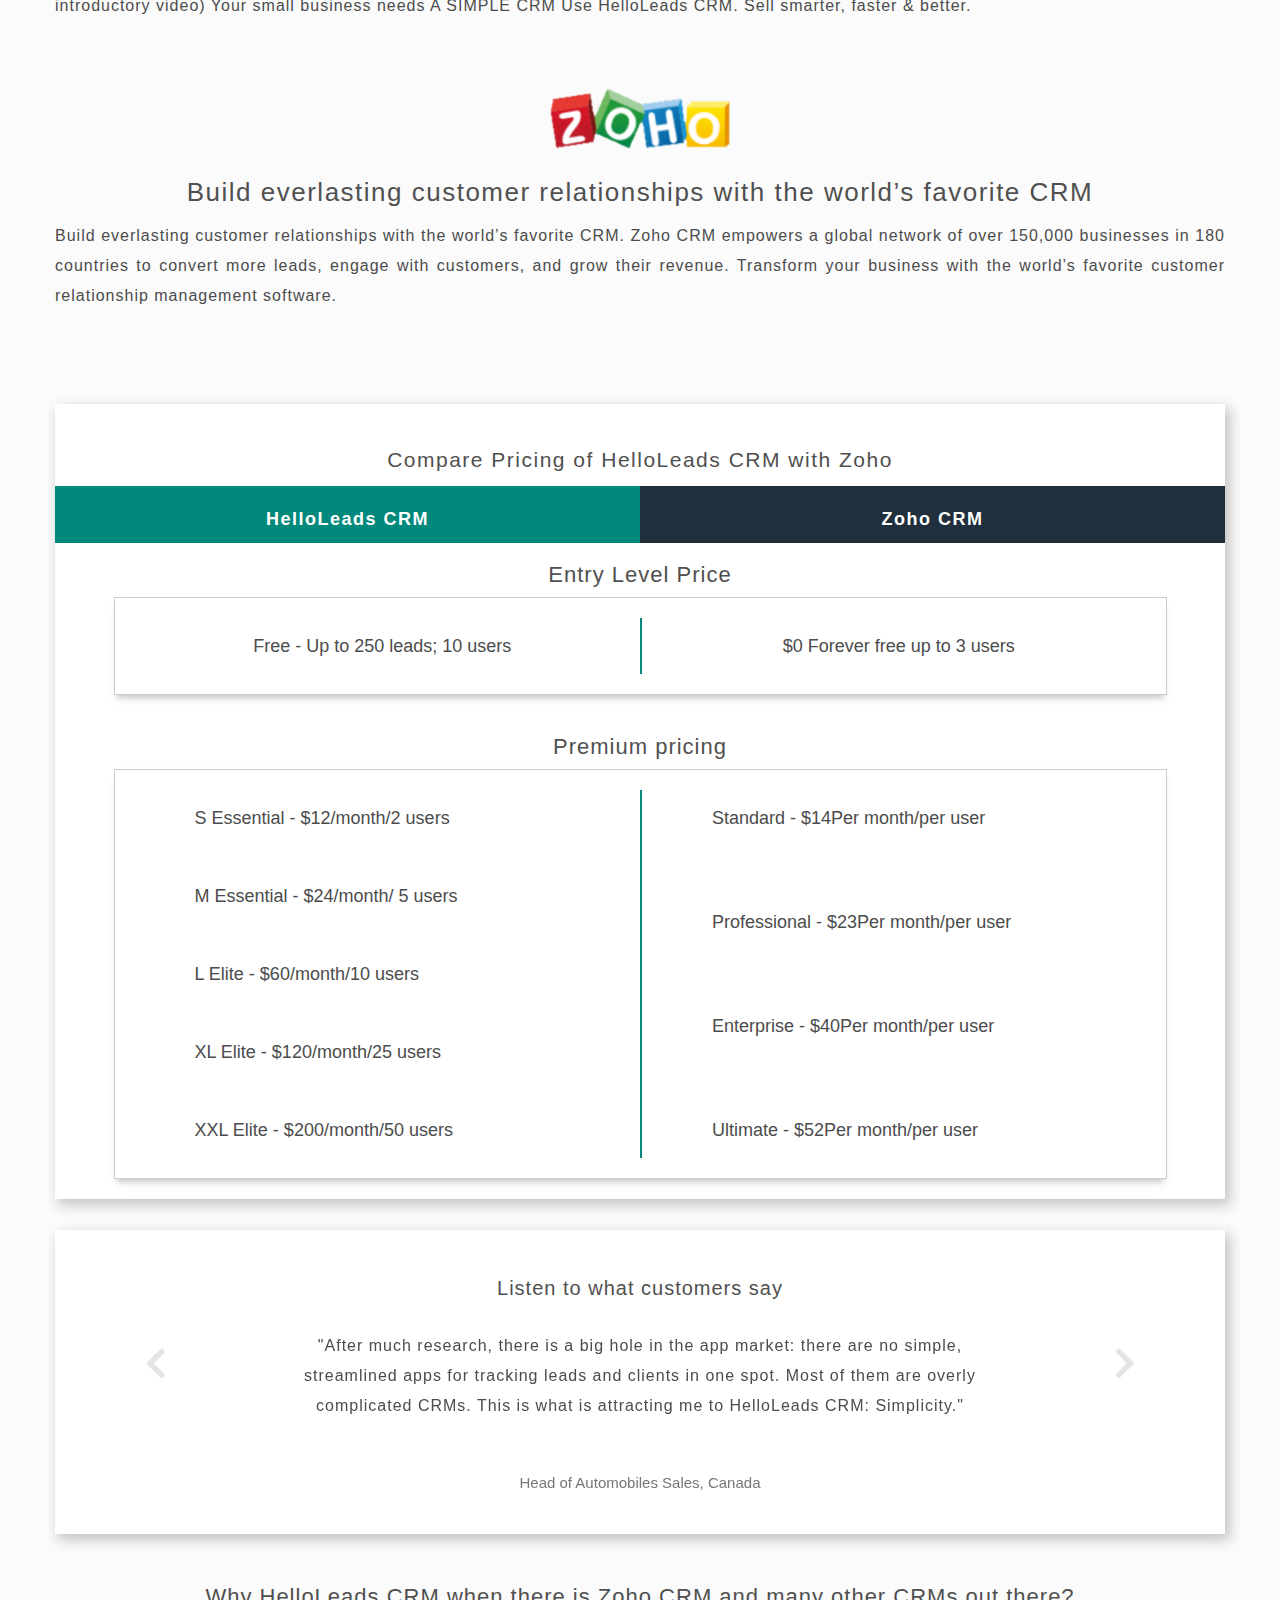
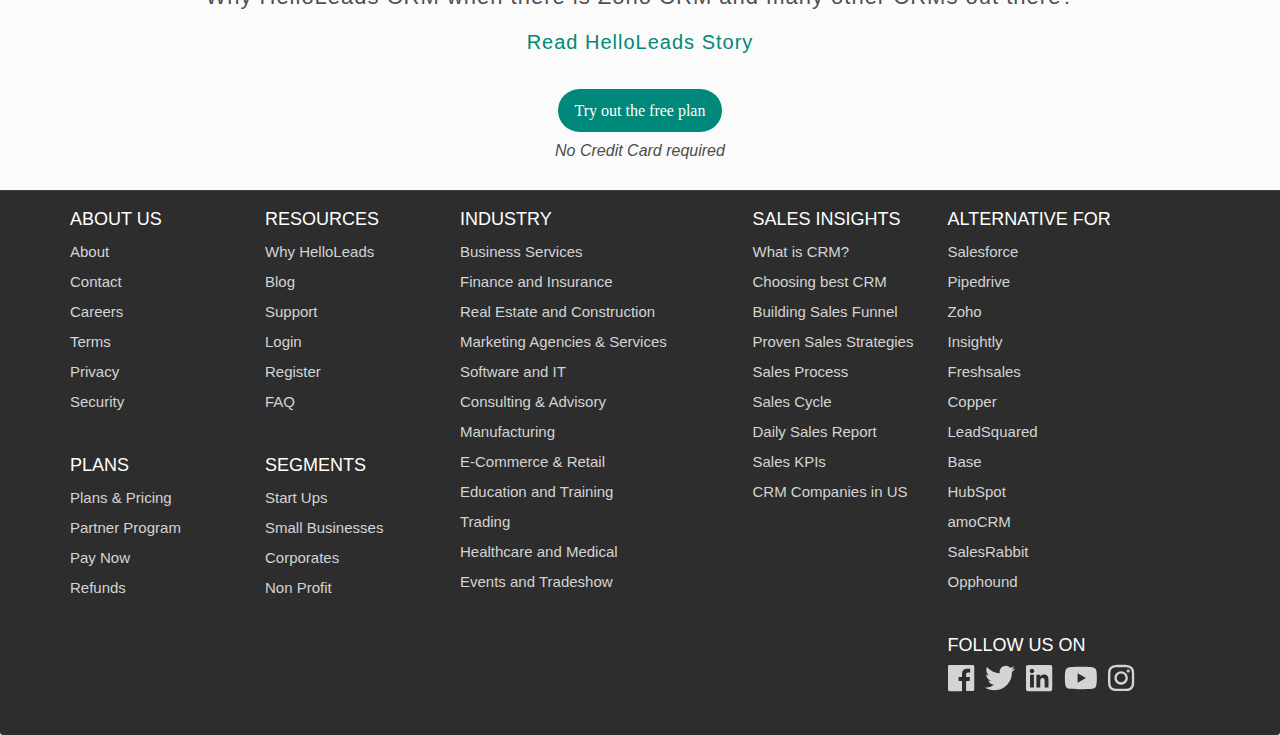
==== commit dca9fb55: "Add files via upload" ====
--- a/index.html
+++ b/index.html
@@ -66,10 +66,10 @@
   
   <div id="chart"></div>
   <div><img src="./HL_files/HLS_Logo.png"/></div>
-  <div class="spinimg"><img src="./HL_files/spinimg.gif"/></div>
+  <div class="spinimg"><img src="./HL_files/helloleads.png"/></div>
   <div class="spininput" >
   <h2 style="font-weight: 700;font-size: 40px;">SPIN TO WIN</h2>
-  <h4  style="font-size: 18px; margin-top:25px;margin-bottom: 23px">Spin the wheel & get your prize</h4>
+  <h4  style="font-size: 24px; margin-top:43px;margin-bottom: 23px;color: black">Your Special Discount</h4>
   <input id="spinemail" type="email" placeholder="Enter your Email address"/><br>
 
   <button id="spinwheel" onclick="clickspin()" style="margin-top:5px;">Spin now</button>
@@ -546,7 +546,7 @@
 {
     position: absolute;
     left: 45%;
-    top: 60%;
+    top: 40%;
 
 
 }
@@ -578,8 +578,8 @@
 {
     width: 350px;
     position: absolute;
-    left: 42%;
-    top: 11%;
+    left: 40%;
+    top: 20%;
 }
 @media screen and (max-height: 450px) {
   .sidenav {padding-top: 15px;}
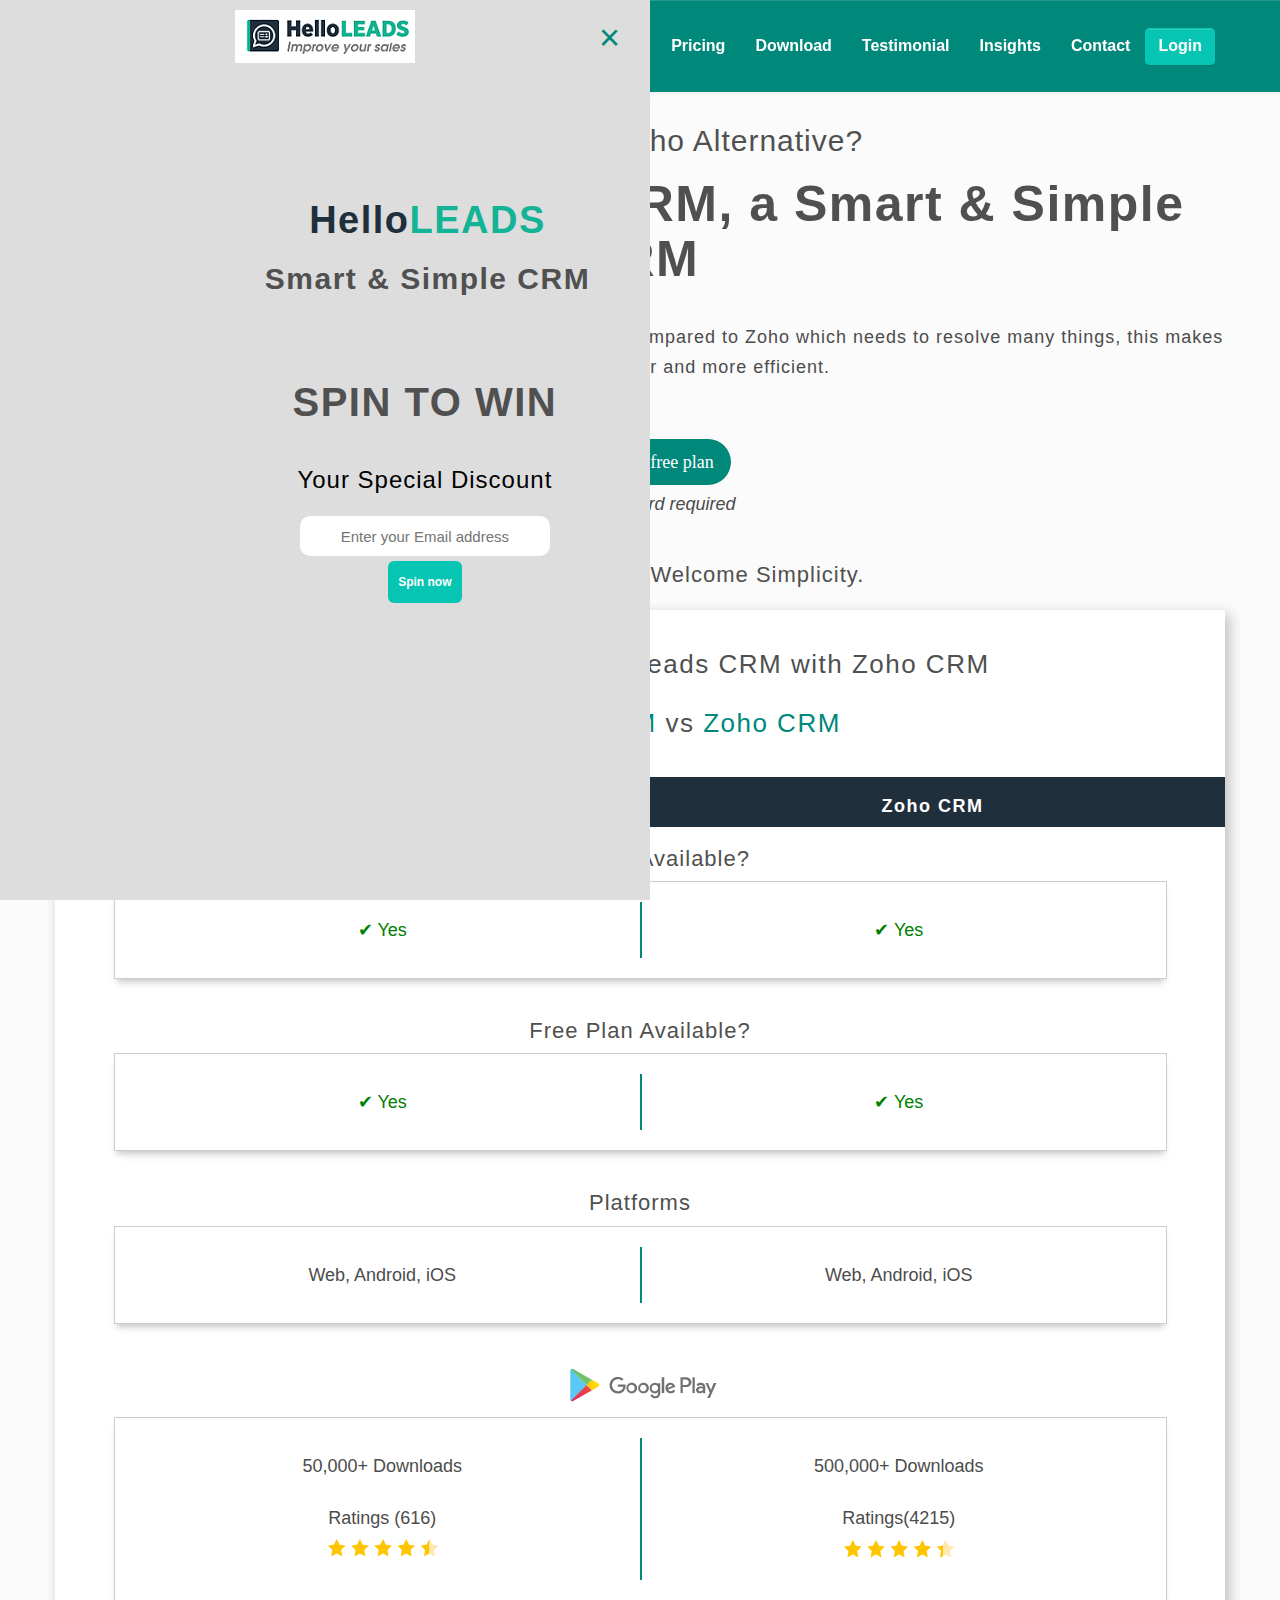
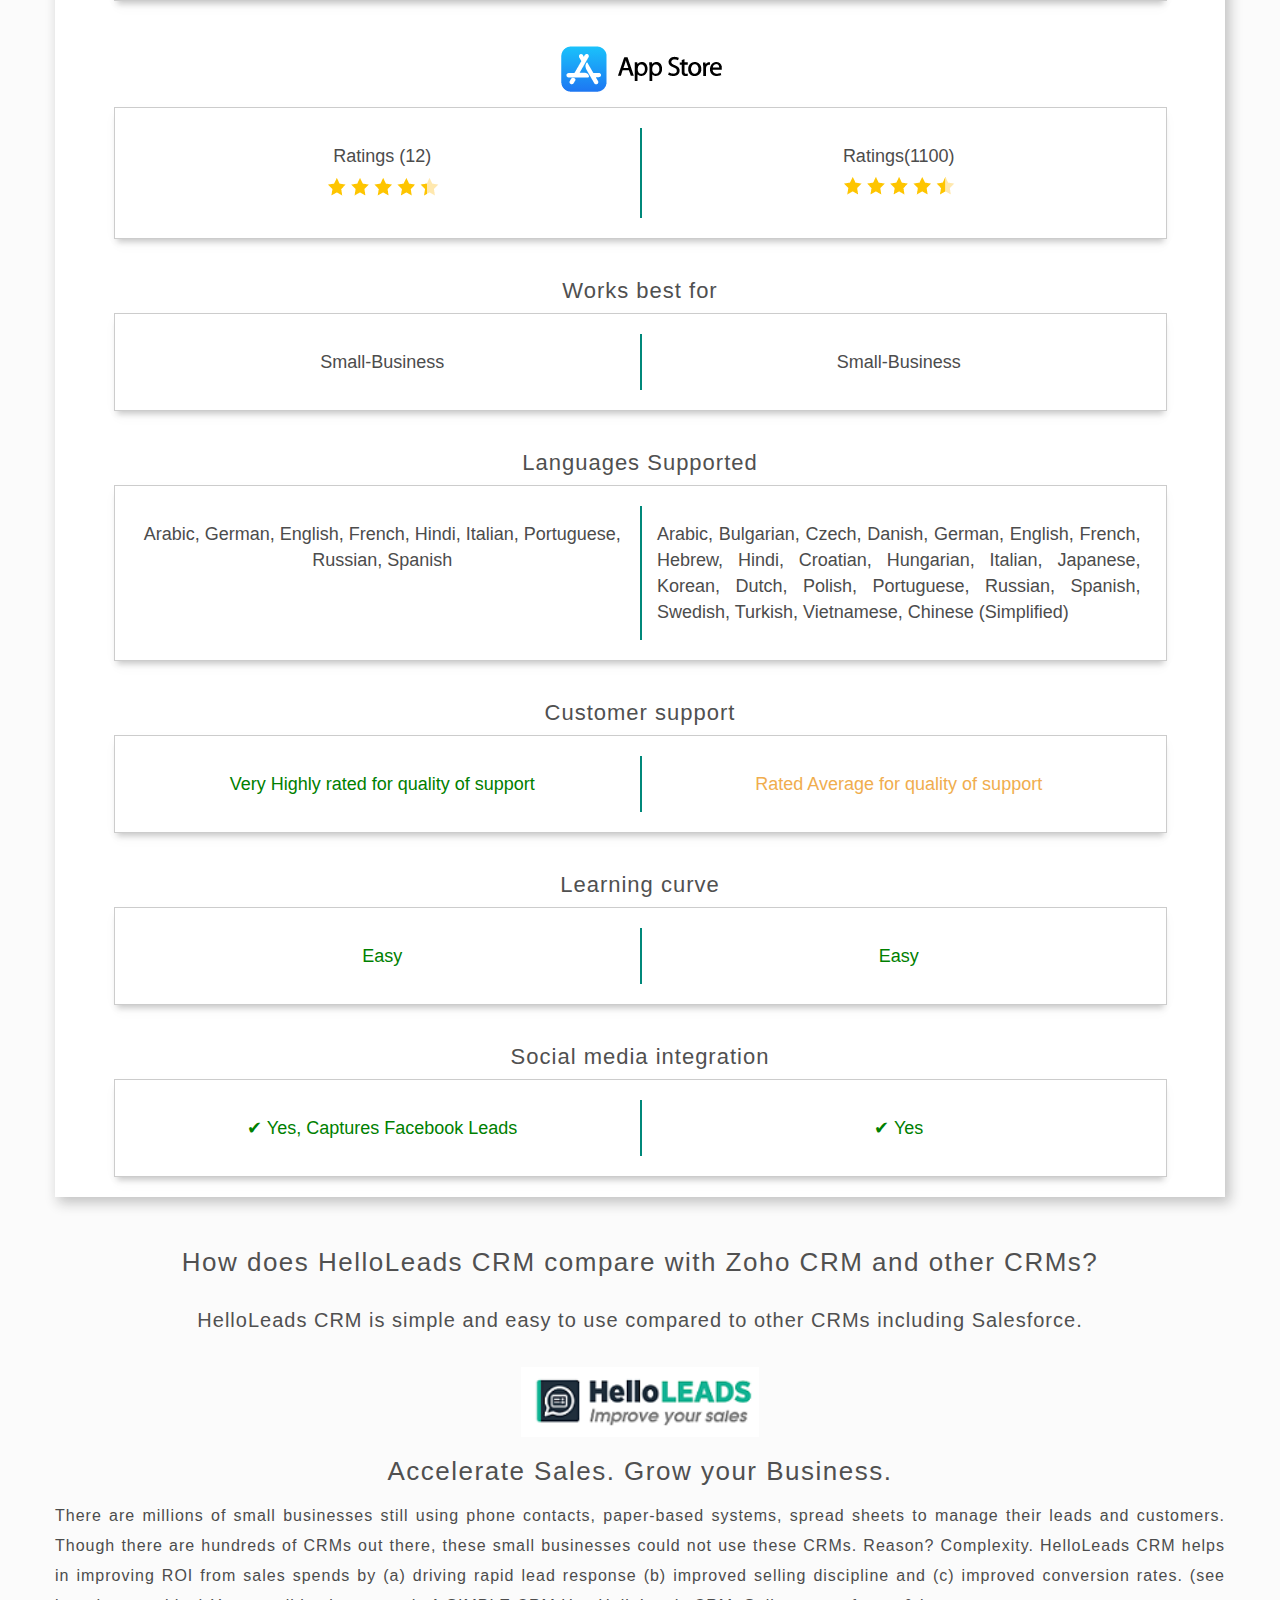
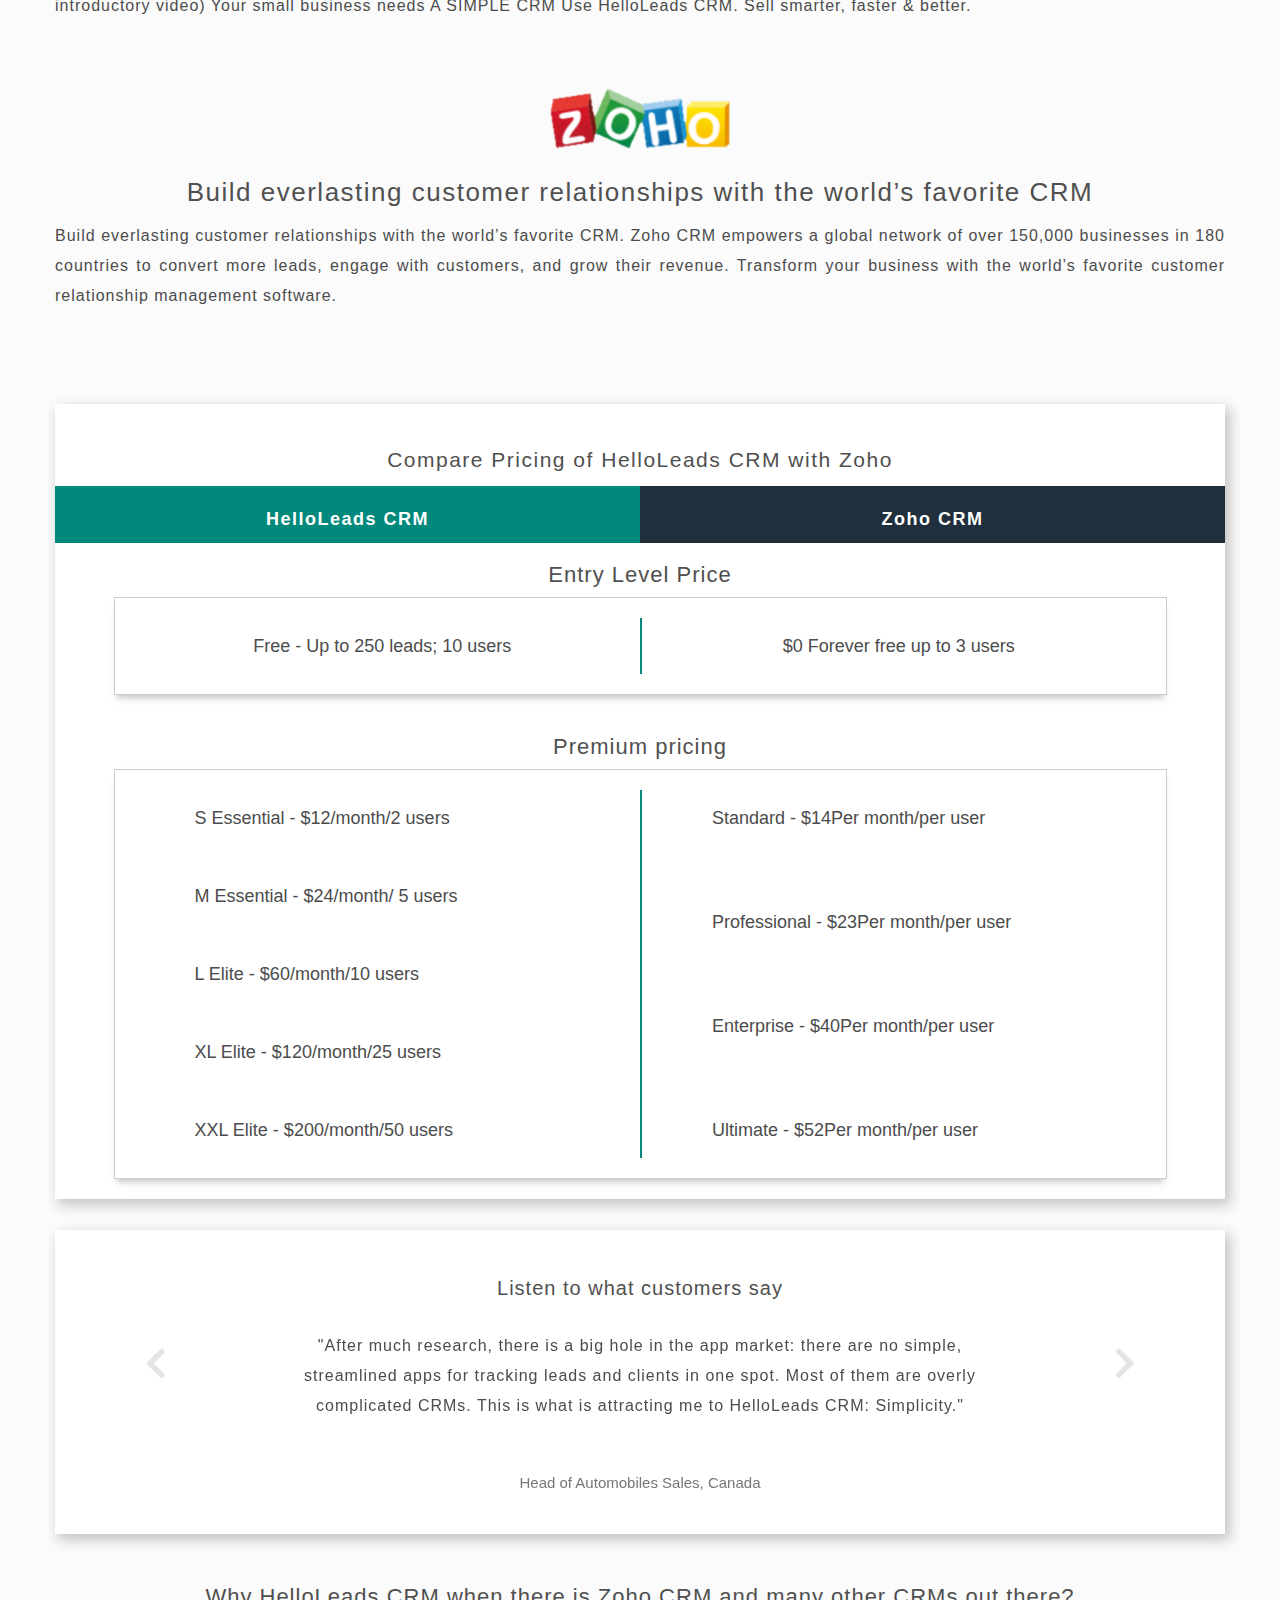
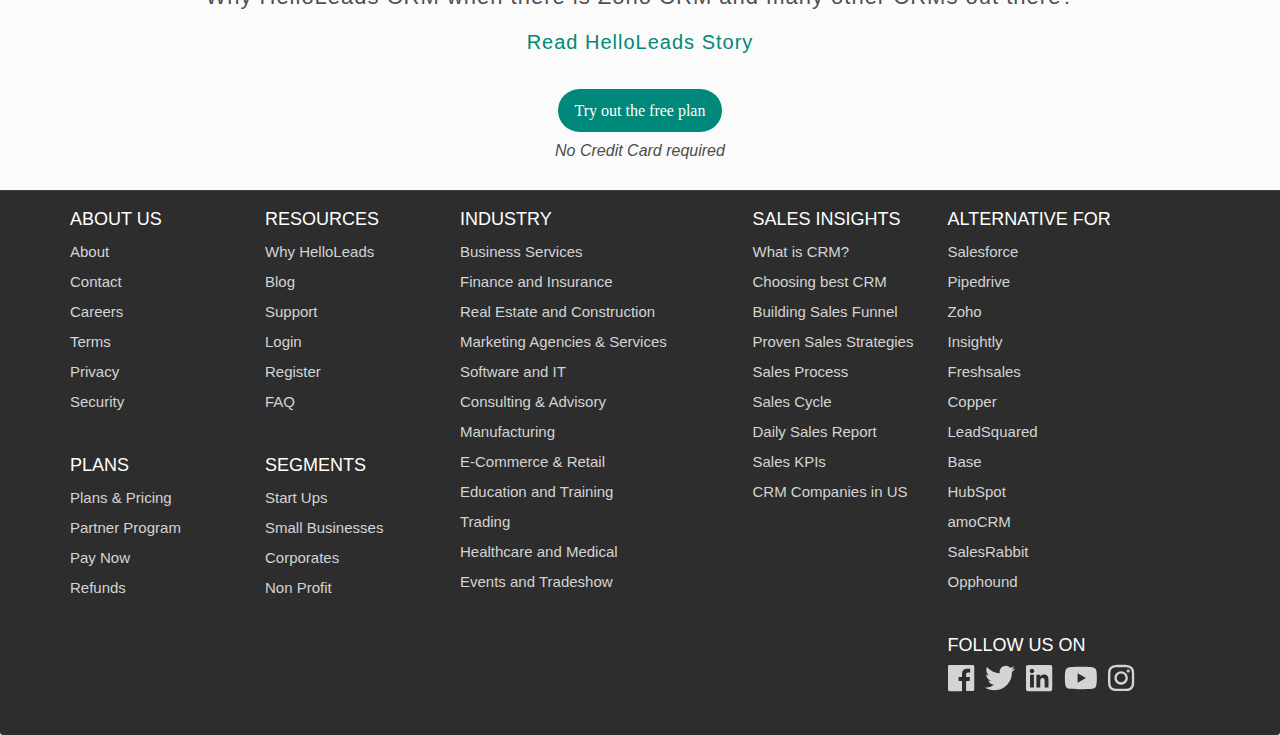
==== commit 37325d97: "Add files via upload" ====
--- a/index.html
+++ b/index.html
@@ -66,7 +66,10 @@
   
   <div id="chart"></div>
   <div><img src="./HL_files/HLS_Logo.png"/></div>
-  <div class="spinimg"><img src="./HL_files/helloleads.png"/></div>
+  <div class="spinimg"><!--<img src="./HL_files/helloleads.png"/>-->
+      <h2><span style="color: #202f3c">Hello</span><span style="color: #13b395">LEADS</span></h2>
+      <h2 style="font-size: 30px !important;">Smart & Simple CRM</h2>
+  </div>
   <div class="spininput" >
   <h2 style="font-weight: 700;font-size: 40px;">SPIN TO WIN</h2>
   <h4  style="font-size: 24px; margin-top:43px;margin-bottom: 23px;color: black">Your Special Discount</h4>
@@ -480,7 +483,7 @@
         top:2%!important;
         transform: translate(0px,2%);
     }
-    .spinimg img
+    .spinimg
     {
             left: 70% !important;
             width: 300px !important;
@@ -564,7 +567,7 @@
 .sidenav button
 {
     
-    height: 40px;
+    height: 42px;
     padding-left: 10px;
     padding-right: 10px;
     color: white;
@@ -574,12 +577,17 @@
     border: none;
     background-color: #06c5b2;
 }
-.spinimg img
+.spinimg
 {
-    width: 350px;
+    width: 400px;
     position: absolute;
-    left: 40%;
+    left: 35%;
     top: 20%;
+}
+.spinimg h2
+{
+    font-size: 38px !important;
+    font-weight: 700 !important;
 }
 @media screen and (max-height: 450px) {
   .sidenav {padding-top: 15px;}
